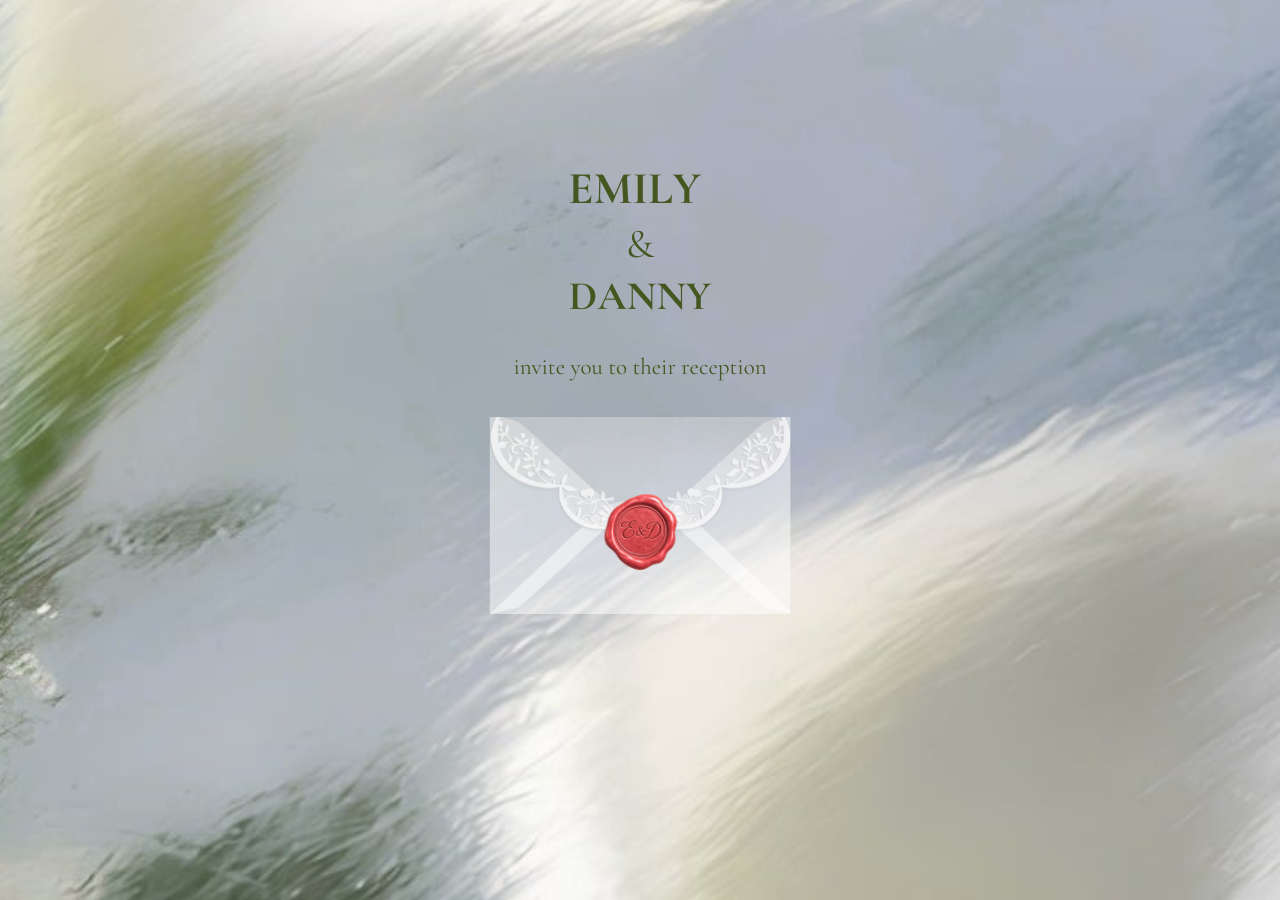
==== c69befc4-8422-41a0-84bf-d0f8e8e46f44.html @ 626b762a "fix" ====
<!DOCTYPE html>
<html dir="ltr" lang="en" class="x-default-marker theme light classic x6brqfx x1yowkxt x19aimcq">
    <head>
        <base href="">
        <meta charset="utf-8">
        <meta name="robots" content="noindex, nofollow">
        <title>Emily & Danny</title>
        <meta name="app-name" content="export_website"/>
        <meta name="build-version" content="7657fd52f870f4276994d79563dfb96246e17f51"/>
        <meta name="build-release-name" content="20261016-02-7657fd5"/>
        <meta name="build-deployment-group" content="STABLE"/>
        <meta name="viewport" content="width=device-width, initial-scale=1">
        <script nonce="dc369a8f-dd8f-4b7e-83f2-523de36e225a">
            (function pushPageBuildIdentityToNativeShell(identity) {
                if (typeof window === 'undefined') {
                    return;
                }
                if (Object.values(identity).every(value => value == null)) {
                    return;
                }
                const json = JSON.stringify(identity);
                if (window.Android?.onPageBuildIdentityReady) {
                    // Android-shaped device
                    window.Android.onPageBuildIdentityReady(json);
                } else if (window.Harmony?.onPageBuildIdentityReady) {
                    // HarmonyOS-shaped device
                    window.Harmony.onPageBuildIdentityReady(json);
                } else if (window.webkit?.messageHandlers?.pageBuildIdentityReady) {
                    // iOS-shaped device
                    window.webkit.messageHandlers.pageBuildIdentityReady.postMessage(json);
                } else if (window.ElectronBridge?.onPageBuildIdentityReady) {
                    // Canva desktop app
                    window.ElectronBridge.onPageBuildIdentityReady(json);
                } else {// No native platform detected. Nothing to notify.
                }
            }
            )({
                stack: 'export_website',
                variant: null,
                version: '7657fd52f870f4276994d79563dfb96246e17f51',
                releaseName: '20261016-02-7657fd5',
                deploymentGroup: 'STABLE'
            });
        </script>
        <link href="assets/abe777862b0e54f9.ltr.css" rel="stylesheet" crossorigin="anonymous">
        <link href="assets/static_font_4.ltr.css" rel="stylesheet">
        <link href="assets/720c300907966f3a.runtime.js" rel="preload" as="script" crossorigin="anonymous" nonce="dc369a8f-dd8f-4b7e-83f2-523de36e225a">
        <link href="assets/891e04acd6d337e2.s4le6a.vendor.js" rel="preload" as="script" crossorigin="anonymous" nonce="dc369a8f-dd8f-4b7e-83f2-523de36e225a">
        <link href="assets/63335c430bb776c5.vendor.js" rel="preload" as="script" crossorigin="anonymous" nonce="dc369a8f-dd8f-4b7e-83f2-523de36e225a">
        <link href="assets/f63ecc5cb7078235.strings.js" rel="preload" as="script" crossorigin="anonymous" nonce="dc369a8f-dd8f-4b7e-83f2-523de36e225a">
        <link href="assets/1470243cf7ba9e41.en.js" rel="preload" as="script" crossorigin="anonymous" nonce="dc369a8f-dd8f-4b7e-83f2-523de36e225a">
        <link href="assets/1b123edba9b2072a.js" rel="preload" as="script" crossorigin="anonymous" nonce="dc369a8f-dd8f-4b7e-83f2-523de36e225a">
        <meta name="referrer" content="strict-origin-when-cross-origin">
        <meta property="og:title" content="">
        <meta property="og:image" content="assets/images/d5b7774bf47c335dd8fd486892e2036b.jpg"/>
        <meta property="og:type" content="website">
        <link rel="shortcut icon" href="assets/images/2d0b56e7e51cf11036ad8734bdb67e2d.png">
        <link rel="apple-touch-icon" href="assets/images/725b756a69a7d4c235070e51acd85560.png" sizes="180x180">
        <script nonce="dc369a8f-dd8f-4b7e-83f2-523de36e225a">
            window['__canva_website_bootstrap__'] = JSON.parse('{"A":"DAHXi1R3WYs","B":"eyJhbGciOiJkaXIiLCJlbmMiOiJBMjU2R0NNIiwia2lkIjoia2lkLTE3Nzg0NzAzNjEzOTQifQ..IXLhKfqINKBEACnN.XmVes78iUKsEVxP0zYcV7GNr6wvOe2Zgzj-ynlhBgV-73KUkfi2SF5ElqNtnnK6yjBC22aF0Nw.hPIiYZNc8VN9fUNanQ0keg"}');
        </script>
        <script nonce="dc369a8f-dd8f-4b7e-83f2-523de36e225a">
            document.addEventListener('contextmenu', (e) => {
                const isMedia = ['img', 'image', 'video', 'svg', 'picture'].some(tagName => tagName.localeCompare(e.target.tagName, undefined, {
                    sensitivity: 'base'
                }) === 0, );
                isMedia && e.preventDefault();
            }
            );
        </script>
        <script nonce="dc369a8f-dd8f-4b7e-83f2-523de36e225a">
            window.C_CAPTCHA_IMPLEMENTATION = 'RECAPTCHA';
        </script>
        <script nonce="dc369a8f-dd8f-4b7e-83f2-523de36e225a">
            window.C_CAPTCHA_KEY = '6LdpNmIrAAAAAHQVezN3pBAfDjQQ2qUpo881f24o';
        </script>
    </head>
    <body>
        <script nonce="dc369a8f-dd8f-4b7e-83f2-523de36e225a">
            (function() {
                var classList = document.documentElement.classList;
                if (classList.contains('adaptive') && window.matchMedia('(prefers-color-scheme: dark)').matches) {
                    classList.remove.apply(classList, ["x6brqfx", "x1yowkxt", "x19aimcq"]);
                    classList.add.apply(classList, ["xo86nag", "x1yowkxt", "xntwwlm"]);
                }
                document.documentElement.classList.replace('adaptive', window.matchMedia('(prefers-color-scheme: dark)').matches ? 'dark' : 'light');
            }
            )();
        </script>
        <div id="root"></div>
        <script nonce="dc369a8f-dd8f-4b7e-83f2-523de36e225a">
            (function() {
                window['__canva_public_path__'] = 'assets\/';
                window['bootstrap'] = JSON.parse('{"base":{"A?":"B","L":false,"N":false,"E":"7657fd52f870f4276994d79563dfb96246e17f51","j":"2006583","K":1792330996,"F":{"A?":"B"},"G":"CLIENT_FULL","I":"A","O":{"A?":"B"},"M":"/_online","U":[],"V":[],"a":{"K":"export_website","H":{}},"d":{"A":"wss://www.canva.com/_stream","B":{"F":"export_website"},"C":8388608},"b":{"A?":"H","C":{"a":"IPHONE"},"D":{"a":"IPHONE","c":"en"},"E":{},"P":[],"Q":[],"R":false,"S":false}},"page":{"A":{"B":{"A?":"A","A":"TAGcbLa0hys","B":1},"C":{"A":1366,"B":768,"C":"D"},"Q":[],"R":[],"P":"en","D":"Emily & Danny","E":"","F":[],"d":{},"G":{},"Y":{},"a":[],"b":[],"V":[],"W":[],"A":[{"A?":"j","Z":{"A?":"A","A":"TAGcbLa0hys","B":1},"a":"PBC276bNlj5FKmMM","R":false,"S":false,"U":false,"P":"5","Q":{},"v":"B","t":[{"A?":"i","a":"PBLwdQkt9CRMRDxl","R":false,"S":false,"U":false,"P":"1","Q":{},"W":[],"X":[],"H":[],"L":{},"C":{"A":1366,"B":768,"C":"D"},"w":{"A":[{"D":0,"F":false,"J":false,"G":false,"H":false}],"B":[]},"r":[],"E":[{"5":{},"A?":"I","A":1.7053025658242404e-13,"B":-542.3067721434728,"D":1992.5503646956881,"C":961.3282549613114,"E":0,"F":0,"BD":[],"BE":[],"BA":[],"BB":[],"X":{"A?":"B","A":12,"B":{"A":0.93}},"Q":false,"S":false,"P":[],"T":{},"W":{},"_":"LBg89BV2WnjrG18B","a":{"B":{"A":{"A?":"d","A":"MAHW5k_D7fY","B":1},"B":{"A":-1333.7113799652252,"B":0,"D":1992.550364695688,"C":3542.311759459,"E":0},"E":0,"C":{}},"D":0,"F":false,"J":false,"G":false,"H":false},"e":[]},{"5":{},"A?":"K","A":397.47368421052636,"B":492.11734740497093,"D":429.6717379385963,"C":36.74782,"E":0,"F":0,"BD":[],"BE":[],"BA":[],"BB":[],"X":{"A?":"B","A":24,"B":{"D":"A","G":{"A":4050632.9113924047},"H":{"A":253164.5569620253}}},"Q":false,"S":false,"P":[],"T":{},"W":{},"_":"LB7nJmFHWDlQdcTm","a":{"A":[],"B":[],"C":{"A":["October 22, 2027\\n"],"B":[17],"C":[{"1":false,"3":false,"5":false,"7":false,"9":false,"B":false,"C":"YAFdJtfMD6Y,0","D":false,"F":false,"G":"31.2609px","H":false,"I":"semibold","J":false,"K":"italic","L":false,"M":"#644f44","N":false,"P":false,"R":false,"T":false,"V":false,"X":false,"BN":false,"Z":false,"b":false,"c":"center","d":false,"f":false,"h":false,"j":false,"BL":false,"l":false,"n":false,"p":false,"q":"normal","r":false,"t":false,"v":false,"x":false,"z":false,"_":false,"BB":false,"BD":false,"BF":false,"BG":"none","BH":false,"BJ":false,"BP":false,"BR":false,"BT":false,"B-":[],"B_":[],"CA":{}},{"1":false,"3":false,"5":false,"7":false,"9":false,"B":false,"D":false,"F":false,"H":false,"J":false,"L":false,"N":false,"P":false,"R":false,"T":false,"V":false,"W":"0em","X":false,"BN":false,"Y":"1.4em","Z":false,"b":false,"d":false,"f":false,"h":false,"j":false,"BL":false,"l":false,"n":false,"p":false,"r":false,"t":false,"v":false,"x":false,"z":false,"_":false,"BB":false,"BC":"0em","BD":false,"BF":false,"BH":false,"BJ":false,"BP":false,"BR":false,"BT":false,"B-":[],"B_":[],"CA":{}},{"1":false,"3":false,"5":false,"7":false,"9":false,"B":false,"D":true,"F":false,"H":true,"J":true,"L":true,"N":true,"P":false,"R":false,"T":false,"V":false,"X":true,"BN":false,"Z":true,"b":false,"d":true,"f":false,"h":false,"j":false,"BL":false,"l":false,"n":false,"p":false,"r":true,"t":false,"v":false,"x":false,"z":false,"_":false,"BB":false,"BD":true,"BF":false,"BH":true,"BJ":false,"BP":false,"BR":false,"BT":false,"B-":[],"B_":[],"CA":{}}],"D":[0,16,1],"E":{}},"E":{},"G":{}},"b":{"A":[17]},"d":"A","l":false,"g":false,"h":"A"},{"5":{},"A?":"K","A":329.63742690058484,"B":492.11734740497093,"D":429.6717379385963,"C":23.8811,"E":0,"F":0,"BD":[],"BE":[],"BA":[],"BB":[],"X":{"A?":"B","A":1},"Q":false,"S":false,"P":[],"T":{},"W":{},"_":"LBxPzGHNkz8NZGVb","a":{"A":[],"B":[],"C":{"A":["we invite you\\n"],"B":[14],"C":[{"0":"uppercase","1":false,"3":false,"5":false,"7":false,"9":false,"B":false,"C":"YAFdJtfMD6Y,0","D":false,"F":false,"G":"20.5945px","H":false,"I":"semibold","J":false,"L":false,"M":"#f6eee2","N":false,"P":false,"R":false,"T":false,"V":false,"X":false,"BN":false,"Z":false,"b":false,"c":"center","d":false,"f":false,"h":false,"j":false,"BL":false,"l":false,"n":false,"p":false,"q":"normal","r":false,"t":false,"v":false,"x":false,"z":false,"_":false,"BB":false,"BD":false,"BF":false,"BH":false,"BJ":false,"BP":false,"BR":false,"BT":false,"B-":[],"B_":[],"CA":{}},{"1":false,"3":false,"5":false,"7":false,"9":false,"B":false,"D":false,"F":false,"H":false,"J":false,"L":false,"N":false,"P":false,"R":false,"T":false,"V":false,"W":"0em","X":false,"BN":false,"Y":"1.4em","Z":false,"b":false,"d":false,"f":false,"h":false,"j":false,"BL":false,"l":false,"n":false,"p":false,"r":false,"t":false,"v":false,"x":false,"z":false,"_":false,"BB":false,"BC":"0em","BD":false,"BF":false,"BG":"none","BH":false,"BJ":false,"BP":false,"BR":false,"BT":false,"B-":[],"B_":[],"CA":{}},{"1":true,"3":false,"5":false,"7":false,"9":false,"B":false,"D":true,"F":false,"H":true,"J":true,"L":false,"N":true,"P":false,"R":false,"T":false,"V":false,"X":true,"BN":false,"Z":true,"b":false,"d":true,"f":false,"h":false,"j":false,"BL":false,"l":false,"n":false,"p":false,"r":true,"t":false,"v":false,"x":false,"z":false,"_":false,"BB":false,"BD":true,"BF":false,"BH":true,"BJ":false,"BP":false,"BR":false,"BT":false,"B-":[],"B_":[],"CA":{}}],"D":[0,13,1],"E":{}},"E":{},"G":{}},"b":{"A":[14]},"d":"A","l":false,"g":false,"h":"A"}],"I":[]},{"A?":"i","a":"PBLPKyy38nsK5M6t","R":false,"S":false,"U":false,"Q":{},"W":[],"X":[],"H":[],"L":{},"C":{"A":1366,"B":607,"C":"D"},"G":{"A":"EAE6W1D603A","B":1,"C":2},"w":{"A":[{"D":0,"F":false,"J":false,"G":false,"H":false}],"B":[]},"r":[],"E":[{"5":{},"A?":"I","A":14.268297130131373,"B":646.1699701015923,"D":623.4125780246143,"C":548.1748666045253,"E":0,"F":0,"BD":[],"BE":[],"BA":[],"BB":[],"Q":false,"S":false,"P":[],"T":{},"W":{},"_":"LB9cFmdRD5ny3gPf","a":{"B":{"A":{"A?":"d","A":"MAHYVHXrMAE","B":1},"B":{"A":-71.52909860558151,"B":0,"D":623.4125780246145,"C":856.9245058757587,"E":0},"E":0,"C":{}},"D":0,"F":false,"J":false,"G":false,"H":false},"e":[]},{"5":{},"A?":"H","A":14.268297130131373,"B":68.69999999999996,"D":505.70183214667526,"C":715.8365772602441,"E":0,"F":0,"BD":[],"BE":[],"BA":[],"BB":[],"X":{"A?":"B","A":1,"B":{"C":"B","G":{"A":1000000},"H":{"A":400000}}},"Q":false,"S":false,"P":[],"T":{},"W":{},"_":"LB1bsk9qt3RGvYcD","b":528.8361838456196,"a":748.5839672924476,"y":{},"e":{},"c":[{"5":{},"A?":"K","A":1.5276668818842154e-13,"B":75.69185439139264,"D":370.03170502446267,"C":41.06668,"E":0,"F":0,"BD":[],"BE":[],"BA":[],"BB":[],"Q":false,"S":false,"N":"heading2","P":[],"T":{},"W":{},"_":"LBvFMY99szmxGR7H","a":{"A":[],"B":[],"C":{"A":["\\n"],"B":[1],"C":[{"0":"none","1":false,"3":false,"5":false,"7":false,"9":false,"B":false,"C":"YAFdJtfMD6Y,0","D":false,"F":false,"G":"34.6666px","H":false,"I":"semibold","J":false,"K":"italic","L":false,"M":"#644f44","N":false,"P":false,"R":false,"T":false,"V":false,"W":"0em","X":false,"BN":false,"Y":"1.4em","Z":false,"b":false,"c":"center","d":false,"f":false,"h":false,"j":false,"BL":false,"l":false,"n":false,"p":false,"r":false,"t":false,"v":false,"x":false,"z":false,"_":false,"BB":false,"BD":false,"BF":false,"BH":false,"BJ":false,"BP":false,"BR":false,"BT":false,"B-":[],"B_":[],"CA":{}},{"1":true,"3":false,"5":false,"7":false,"9":false,"B":false,"D":true,"F":false,"H":true,"J":true,"L":true,"N":true,"P":false,"R":false,"T":false,"V":false,"X":true,"BN":false,"Z":true,"b":false,"d":true,"f":false,"h":false,"j":false,"BL":false,"l":false,"n":false,"p":false,"r":false,"t":false,"v":false,"x":false,"z":false,"_":false,"BB":false,"BD":false,"BF":false,"BH":false,"BJ":false,"BP":false,"BR":false,"BT":false,"B-":[],"B_":[],"CA":{}}],"D":[0,1],"E":{}},"E":{},"G":{}},"b":{"A":[1]},"d":"A","l":false,"h":"A"},{"5":{},"A?":"K","A":83.17116479173032,"B":1.1368683772161603e-13,"D":528.8361838456196,"C":665.4128025007169,"E":0,"F":0,"BD":[],"BE":[],"BA":[],"BB":[],"X":{"A?":"B","A":1},"Q":false,"S":false,"N":"paragraph1","P":[],"T":{},"W":{},"_":"LB78Ct82rY9WF4xD","a":{"A":[],"B":[],"C":{"A":["\\n","Our story started with a first date at Barcade, where a little arcade competition was followed by hot pot and lots of conversation. One date turned into many, and the rest is history. \\n","\\n","We’re pretty different in a lot of ways. One of us is always hot, and the other is always cold, so you can imagine how fun it is trying to agree on the thermostat. \\n","\\n","We like playing games, exploring new places, and going on little adventures together. We’re also pretty good at convincing ourselves that the weather isn’t that bad. Whether it’s our annual walk across the Brooklyn Bridge in temperatures well below freezing or going out in a snowstorm to buy our first rice cooker, we’ve definitely made some questionable plans.\\n","\\n","Looking back, we probably could’ve stayed home a few times, but at least we’ve had fun doing it together. \\n","\\n","\\n","\\n","\\n","\\n","\\n","\\n"],"B":[831],"C":[{"1":false,"3":false,"5":false,"7":false,"9":false,"B":false,"C":"YAFdJtfMD6Y,0","D":false,"F":false,"G":"19.1477px","H":false,"J":false,"L":false,"M":"#644f44","N":false,"P":false,"R":false,"T":false,"V":false,"X":false,"BN":false,"Z":false,"b":false,"c":"center","d":false,"f":false,"h":false,"j":false,"BL":false,"l":false,"n":false,"p":false,"r":false,"t":false,"v":false,"x":false,"z":false,"_":false,"BB":false,"BD":false,"BF":false,"BH":false,"BJ":false,"BP":false,"BR":false,"BT":false,"B-":[],"B_":[],"CA":{}},{"1":false,"3":false,"5":false,"7":false,"9":false,"B":false,"D":false,"F":false,"G":"17.8143px","H":false,"J":false,"L":false,"N":false,"P":false,"R":false,"T":false,"V":false,"X":false,"BN":false,"Z":false,"b":false,"d":false,"f":false,"h":false,"j":false,"BL":false,"l":false,"n":false,"p":false,"r":false,"t":false,"v":false,"x":false,"z":false,"_":false,"BB":false,"BD":false,"BF":false,"BH":false,"BJ":false,"BP":false,"BR":false,"BT":false,"B-":[],"B_":[],"CA":{}},{"0":"none","1":false,"3":false,"5":false,"7":false,"9":false,"B":false,"D":false,"F":false,"H":false,"J":false,"L":false,"N":false,"P":false,"R":false,"T":false,"V":false,"W":"0em","X":false,"BN":false,"Y":"1.4em","Z":false,"b":false,"d":false,"f":false,"h":false,"j":false,"BL":false,"l":false,"n":false,"p":false,"r":false,"t":false,"v":false,"x":false,"z":false,"_":false,"BB":false,"BD":false,"BF":false,"BH":false,"BJ":false,"BP":false,"BR":false,"BT":false,"B-":[],"B_":[],"CA":{}},{"1":true,"3":false,"5":false,"7":false,"9":false,"B":false,"D":true,"F":false,"H":true,"J":false,"L":false,"N":true,"P":false,"R":false,"T":false,"V":false,"X":true,"BN":false,"Z":true,"b":false,"d":true,"f":false,"h":false,"j":false,"BL":false,"l":false,"n":false,"p":false,"r":false,"t":false,"v":false,"x":false,"z":false,"_":false,"BB":false,"BD":false,"BF":false,"BH":false,"BJ":false,"BP":false,"BR":false,"BT":false,"B-":[],"B_":[],"CA":{}}],"D":[0,826,4,1],"E":{}},"E":{},"G":{}},"b":{"A":[1,70,66,49,1,70,69,26,1,65,68,69,69,67,25,1,67,40,1,1,1,1,1,1,1]},"d":"A","e":505.7018321466754,"f":636.3038,"l":false,"h":"A"}],"d":[]},{"5":{},"A?":"K","A":57.26993817885878,"B":149.41904544099586,"D":344.26374126468346,"C":38.20691228927237,"E":0,"F":0,"BD":[],"BE":[],"BA":[],"BB":[],"Q":false,"S":false,"N":"heading2","P":[],"T":{},"W":{},"_":"LBs1QjSwkfsq38l6","a":{"A":[],"B":[],"C":{"A":["Our Love Story\\n"],"B":[15],"C":[{"1":false,"3":false,"5":false,"7":false,"9":false,"B":false,"C":"YAFdJtfMD6Y,0","D":false,"F":false,"G":"34.6666px","H":false,"I":"semibold","J":false,"K":"italic","L":false,"M":"#644f44","N":false,"P":false,"R":false,"T":false,"V":false,"X":false,"BN":false,"Z":false,"b":false,"c":"center","d":false,"f":false,"h":false,"j":false,"BL":false,"l":false,"n":false,"p":false,"r":false,"t":false,"v":false,"x":false,"z":false,"_":false,"BB":false,"BD":false,"BF":false,"BH":false,"BJ":false,"BP":false,"BR":false,"BT":false,"B-":[],"B_":[],"CA":{}},{"0":"none","1":false,"3":false,"5":false,"7":false,"9":false,"B":false,"D":false,"F":false,"H":false,"J":false,"L":false,"N":false,"P":false,"R":false,"T":false,"V":false,"W":"0em","X":false,"BN":false,"Y":"1.4em","Z":false,"b":false,"d":false,"f":false,"h":false,"j":false,"BL":false,"l":false,"n":false,"p":false,"r":false,"t":false,"v":false,"x":false,"z":false,"_":false,"BB":false,"BD":false,"BF":false,"BH":false,"BJ":false,"BP":false,"BR":false,"BT":false,"B-":[],"B_":[],"CA":{}},{"1":true,"3":false,"5":false,"7":false,"9":false,"B":false,"D":true,"F":false,"H":true,"J":true,"L":true,"N":true,"P":false,"R":false,"T":false,"V":false,"X":true,"BN":false,"Z":true,"b":false,"d":true,"f":false,"h":false,"j":false,"BL":false,"l":false,"n":false,"p":false,"r":false,"t":false,"v":false,"x":false,"z":false,"_":false,"BB":false,"BD":false,"BF":false,"BH":false,"BJ":false,"BP":false,"BR":false,"BT":false,"B-":[],"B_":[],"CA":{}}],"D":[0,14,1],"E":{}},"E":{},"G":{}},"b":{"A":[15]},"d":"A","e":370.03170502446267,"f":41.06668,"l":false,"h":"A"},{"5":{},"A?":"I","A":252.06967953850136,"B":806.6550894730901,"D":334.4417641433145,"C":228.00318084849008,"E":0,"F":0,"BD":[],"BE":[],"BA":[],"BB":[],"X":{"A?":"B","A":2,"B":{"B":0.42}},"Q":false,"S":false,"P":[],"T":{},"W":{},"_":"LB5F1RNz16zZH7R9","a":{"B":{"A":{"A?":"d","A":"MAHW7LRldZc","B":1},"B":{"A":-21.85336154069256,"B":-29.11906653486352,"D":374.7848135837739,"C":249.85654238918266,"E":0},"E":0,"C":{}},"D":0,"F":false,"J":false,"G":false,"H":false},"e":[]}],"I":[]},{"A?":"i","a":"PBfTkRhKcbW3kgfj","R":false,"S":false,"U":false,"Q":{},"W":[],"X":[],"H":[],"L":{},"C":{"A":1366,"B":221,"C":"D"},"D":{"D":0,"F":false,"J":false,"G":false,"H":false},"r":[],"E":[{"5":{},"A?":"O","A":50.48406432748533,"B":444.77108023391816,"D":526.4777913725488,"C":131.6194478431372,"E":0,"F":0,"BD":[],"BE":[],"BA":[],"BB":[],"X":{"A?":"B","A":6},"Q":false,"S":false,"P":[],"T":{},"W":{},"_":"LBFYkfB30DbnVdQQ","a":"https://www.tickcounter.com/countdown/11891741/reception","b":800,"c":200},{"5":{},"A?":"K","A":6.683904327485337,"B":550.53044375645,"D":314.9590643274853,"C":43.80016,"E":0,"F":0,"BD":[],"BE":[],"BA":[],"BB":[],"X":{"A?":"B","A":1,"B":{"C":"B","G":{"A":1000000},"H":{"A":400000}}},"Q":false,"S":false,"P":[],"T":{},"W":{},"_":"LBt6FNbZvGwz4p6m","a":{"A":[],"B":[],"C":{"A":["See you in\\n"],"B":[11],"C":[{"1":false,"3":false,"5":false,"7":false,"9":false,"B":false,"C":"YADiCfkQMrc,0","D":false,"F":false,"G":"37.3328px","H":false,"J":false,"L":false,"M":"#644f44","N":false,"P":false,"R":false,"T":false,"V":false,"W":"0.015em","X":false,"BN":false,"Y":"1.5em","Z":false,"b":false,"c":"center","d":false,"f":false,"h":false,"j":false,"BL":false,"l":false,"n":false,"p":false,"q":"normal","r":false,"t":false,"v":false,"x":false,"z":false,"_":false,"BB":false,"BD":false,"BF":false,"BH":false,"BJ":false,"BP":false,"BR":false,"BT":false,"B-":[],"B_":[],"CA":{}},{"1":false,"3":false,"5":false,"7":false,"9":false,"B":false,"D":false,"F":false,"H":false,"J":false,"L":false,"N":false,"P":false,"R":false,"T":false,"V":false,"X":false,"BN":false,"Z":false,"b":false,"d":false,"f":false,"h":false,"j":false,"BL":false,"l":false,"n":false,"p":false,"r":false,"t":false,"v":false,"x":false,"z":false,"_":false,"BB":false,"BC":"0em","BD":false,"BF":false,"BH":false,"BJ":false,"BP":false,"BR":false,"BT":false,"B-":[],"B_":[],"CA":{}},{"1":false,"3":false,"5":false,"7":false,"9":false,"B":false,"D":true,"F":false,"H":true,"J":false,"L":false,"N":true,"P":false,"R":false,"T":false,"V":false,"X":true,"BN":false,"Z":true,"b":false,"d":true,"f":false,"h":false,"j":false,"BL":false,"l":false,"n":false,"p":false,"r":true,"t":false,"v":false,"x":false,"z":false,"_":false,"BB":false,"BD":true,"BF":false,"BH":false,"BJ":false,"BP":false,"BR":false,"BT":false,"B-":[],"B_":[],"CA":{}}],"D":[0,10,1],"E":{}},"E":{},"G":{}},"b":{"A":[11]},"d":"A","l":false,"h":"A"},{"5":{},"A?":"J","A":17.933984327485355,"B":905.7309941520467,"D":89.01102716740584,"C":65.10015999999995,"E":0,"F":0,"BD":[],"BE":[],"BA":[],"BB":[],"Q":false,"S":false,"P":[],"T":{},"W":{},"_":"LBJlQv5pzkyl4gZ8","a":{"A":0,"B":0,"D":64,"C":64},"b":[{"A":"M32 0A32 32 0 1 0 32 64A32 32 0 1 0 32 0Z","B":{"C":"#ffffff","D":0,"F":false,"J":false,"G":false,"H":false},"D":0}],"d":[],"c":{"A":{"A":0,"B":0,"D":64,"C":64},"B":318.2532097244469,"C":232.76144015964906,"D":"A","E":"A"},"e":{"A":false,"B":false},"f":[{"A":{"A":[],"B":[],"C":{"A":["\\n"],"B":[1],"C":[{"0":"uppercase","1":false,"3":false,"5":false,"7":false,"9":false,"B":false,"C":"YAFdJtfMD6Y,0","D":false,"F":false,"G":"13.3334px","H":false,"I":"normal","J":false,"K":"normal","L":false,"M":"#ffffff","N":false,"P":false,"R":false,"T":false,"V":false,"W":"0.015em","X":false,"BN":false,"Y":"1.5em","Z":false,"b":false,"c":"center","d":false,"f":false,"h":false,"j":false,"BL":false,"l":false,"n":false,"p":false,"q":"normal","r":false,"t":false,"v":false,"x":false,"z":false,"_":false,"BB":false,"BD":false,"BF":false,"BH":false,"BJ":false,"BP":false,"BR":false,"BT":false,"B-":[],"B_":[],"CA":{}},{"1":true,"3":false,"5":false,"7":false,"9":false,"B":false,"D":true,"F":false,"H":true,"J":true,"L":true,"N":true,"P":false,"R":false,"T":false,"V":false,"X":true,"BN":false,"Z":true,"b":false,"d":true,"f":false,"h":false,"j":false,"BL":false,"l":false,"n":false,"p":false,"r":true,"t":false,"v":false,"x":false,"z":false,"_":false,"BB":false,"BD":false,"BF":false,"BH":false,"BJ":false,"BP":false,"BR":false,"BT":false,"B-":[],"B_":[],"CA":{}}],"D":[0,1],"E":{}},"E":{},"G":{}},"B":{"A":[]},"D":{"A":6,"B":6,"D":52,"C":52},"E":[4],"F":"B"}],"g":[],"h":{"A?":"H","A":65.10015999999995}}],"I":[]},{"A?":"i","a":"PBgd654BxjFn7WtM","R":false,"S":false,"U":false,"P":"2","Q":{},"K":7,"W":[],"X":[],"H":[],"L":{},"C":{"A":1366,"B":406,"C":"D"},"G":{"A":"EAGpX9g3Lrs","B":1,"C":6},"w":{"A":[{"C":"#f8f4ee","D":0,"F":false,"J":false,"G":false,"H":false}],"B":[]},"r":[],"E":[{"5":{},"A?":"H","A":81.01825881274424,"B":720.4072348187159,"D":534.0295377768277,"C":94.3627754599029,"E":0,"F":0,"BD":[],"BE":[],"BA":[],"BB":[],"Q":false,"S":false,"P":[],"T":{},"W":{},"_":"LBr6zVfS1pM2NBMj","b":534.0295377768277,"a":94.3627754599029,"y":{},"e":{},"c":[{"5":{},"A?":"K","A":-7.105427357601002e-15,"B":5.684341886080802e-14,"D":534.0295377768279,"C":35.99998,"E":0,"F":0,"BD":[],"BE":[],"BA":[],"BB":[],"Q":false,"S":false,"N":"pretitle","P":[],"T":{},"W":{},"_":"LB8jBtpbcBJbD1cN","a":{"A":[],"B":[],"C":{"A":["Day 1 \\n","WElcome Event\\n"],"B":[21],"C":[{"0":"uppercase","1":false,"3":false,"5":false,"7":false,"9":false,"B":false,"C":"YAFdJtfMD6Y,0","D":false,"F":false,"G":"13.3334px","H":false,"J":false,"L":false,"M":"#222222","N":false,"P":false,"R":false,"T":false,"V":false,"W":"0.015em","X":false,"BN":false,"Y":"1.5em","Z":false,"b":false,"d":false,"f":false,"h":false,"j":false,"BL":false,"l":false,"n":false,"p":false,"r":false,"t":false,"v":false,"x":false,"z":false,"_":false,"BB":false,"BD":false,"BF":false,"BH":false,"BJ":false,"BP":false,"BR":false,"BT":false,"B-":[],"B_":[],"CA":{}},{"1":false,"3":false,"5":false,"7":false,"9":false,"B":false,"D":false,"F":false,"H":false,"J":false,"L":false,"N":false,"O":"none","P":false,"Q":"","R":false,"T":false,"V":false,"X":false,"BN":false,"Z":false,"a":"ltr","b":false,"c":"start","d":false,"e":"none","f":false,"g":"0","h":false,"j":false,"BL":false,"k":"0em","l":false,"n":false,"p":false,"r":false,"t":false,"v":false,"x":false,"z":false,"_":false,"BB":false,"BC":"0em","BD":false,"BE":"body","BF":false,"BH":false,"BI":"0em","BJ":false,"BP":false,"BR":false,"BT":false,"B-":[],"B_":[],"CA":{}},{"1":true,"3":false,"5":false,"7":false,"9":false,"B":false,"D":true,"F":false,"H":true,"J":false,"L":false,"N":true,"P":true,"R":true,"T":false,"V":false,"X":true,"BN":false,"Z":true,"b":true,"d":true,"f":true,"h":true,"j":false,"BL":false,"l":true,"n":false,"p":false,"r":false,"t":false,"v":false,"x":false,"z":false,"_":false,"BB":false,"BD":true,"BF":true,"BH":false,"BJ":true,"BP":false,"BR":false,"BT":false,"B-":[],"B_":[],"CA":{}}],"D":[0,20,1],"E":{}},"E":{},"G":{}},"b":{"A":[7,14]},"d":"B","l":false,"h":"A"},{"5":{},"A?":"K","A":42.90802972995145,"B":5.684341886080802e-14,"D":534.0295377768279,"C":25.346696,"E":0,"F":0,"BD":[],"BE":[],"BA":[],"BB":[],"Q":false,"S":false,"N":"heading","P":[],"T":{},"W":{},"_":"LBsqXQc775S8PJz3","a":{"A":[],"B":[],"C":{"A":["Thurs, October 21, 2027\\n"],"B":[24],"C":[{"1":false,"3":false,"5":false,"7":false,"9":false,"B":false,"C":"YAFdJtfMD6Y,0","D":false,"F":false,"G":"21.3336px","H":false,"I":"semibold","J":false,"L":false,"M":"#222222","N":false,"P":false,"R":false,"T":false,"V":false,"X":false,"BN":false,"Y":"1.09em","Z":false,"b":false,"d":false,"f":false,"h":false,"j":false,"BL":false,"l":false,"n":false,"p":false,"r":false,"t":false,"v":false,"x":false,"z":false,"_":false,"BB":false,"BD":false,"BF":false,"BH":false,"BJ":false,"BP":false,"BR":false,"BT":false,"B-":[],"B_":[],"CA":{}},{"1":false,"3":false,"5":false,"7":false,"9":false,"B":false,"D":false,"F":false,"H":false,"J":false,"L":false,"N":false,"O":"none","P":false,"Q":"","R":false,"T":false,"V":false,"W":"0em","X":false,"BN":false,"Z":false,"a":"ltr","b":false,"c":"start","d":false,"e":"none","f":false,"g":"0","h":false,"j":false,"BL":false,"k":"0em","l":false,"n":false,"p":false,"r":false,"t":false,"v":false,"x":false,"z":false,"_":false,"BB":false,"BC":"0em","BD":false,"BE":"body","BF":false,"BH":false,"BI":"0em","BJ":false,"BP":false,"BR":false,"BT":false,"B-":[],"B_":[],"CA":{}},{"1":false,"3":false,"5":false,"7":false,"9":false,"B":false,"D":true,"F":false,"H":true,"J":true,"L":false,"N":true,"P":true,"R":true,"T":false,"V":false,"X":true,"BN":false,"Z":true,"b":true,"d":true,"f":true,"h":true,"j":false,"BL":false,"l":true,"n":false,"p":false,"r":false,"t":false,"v":false,"x":false,"z":false,"_":false,"BB":false,"BD":true,"BF":true,"BH":false,"BJ":true,"BP":false,"BR":false,"BT":false,"B-":[],"B_":[],"CA":{}}],"D":[0,23,1],"E":{}},"E":{},"G":{}},"b":{"A":[24]},"d":"B","l":false,"h":"A"},{"5":{},"A?":"K","A":75.16277545990286,"B":5.684341886080802e-14,"D":534.0295377768279,"C":19.2,"E":0,"F":0,"BD":[],"BE":[],"BA":[],"BB":[],"Q":false,"S":false,"N":"paragraph","P":[],"T":{},"W":{},"_":"LBLg4yHx2yYyzKwC","a":{"A":[],"B":[],"C":{"A":["8:00 - 10:00 PM\\n"],"B":[16],"C":[{"1":false,"3":false,"5":false,"7":false,"9":false,"B":false,"C":"YAFdJtfMD6Y,0","D":false,"F":false,"H":false,"J":false,"L":false,"M":"#222222","N":false,"P":false,"R":false,"T":false,"V":false,"W":"0.015em","X":false,"BN":false,"Y":"1.5em","Z":false,"b":false,"d":false,"f":false,"h":false,"j":false,"BL":false,"l":false,"n":false,"p":false,"r":false,"t":false,"v":false,"x":false,"z":false,"_":false,"BB":false,"BD":false,"BF":false,"BH":false,"BJ":false,"BP":false,"BR":false,"BT":false,"B-":[],"B_":[],"CA":{}},{"0":"none","1":false,"3":false,"5":false,"7":false,"9":false,"B":false,"D":false,"F":false,"G":"16px","H":false,"J":false,"L":false,"N":false,"O":"none","P":false,"Q":"","R":false,"T":false,"V":false,"X":false,"BN":false,"Z":false,"a":"ltr","b":false,"c":"start","d":false,"e":"none","f":false,"g":"0","h":false,"j":false,"BL":false,"k":"0em","l":false,"n":false,"p":false,"r":false,"t":false,"v":false,"x":false,"z":false,"_":false,"BB":false,"BC":"0em","BD":false,"BE":"body","BF":false,"BH":false,"BI":"0em","BJ":false,"BP":false,"BR":false,"BT":false,"B-":[],"B_":[],"CA":{}},{"1":true,"3":false,"5":false,"7":false,"9":false,"B":false,"D":true,"F":false,"H":true,"J":false,"L":false,"N":true,"P":true,"R":true,"T":false,"V":false,"X":true,"BN":false,"Z":true,"b":true,"d":true,"f":true,"h":true,"j":false,"BL":false,"l":true,"n":false,"p":false,"r":false,"t":false,"v":false,"x":false,"z":false,"_":false,"BB":false,"BD":true,"BF":true,"BH":false,"BJ":true,"BP":false,"BR":false,"BT":false,"B-":[],"B_":[],"CA":{}}],"D":[0,15,1],"E":{}},"E":{},"G":{}},"b":{"A":[16]},"d":"B","l":false,"h":"A"}],"d":[]},{"5":{},"A?":"H","A":190.59999750000003,"B":720.4072348187159,"D":534.0299801826075,"C":177.97912230965298,"E":0,"F":0,"BD":[],"BE":[],"BA":[],"BB":[],"Q":false,"S":false,"P":[],"T":{},"W":{},"_":"LBqstRpMcd7r4lMq","b":534.0299801826075,"a":177.97912230965298,"y":{},"e":{},"c":[{"5":{},"A?":"K","A":37.979117309652906,"B":0,"D":534.0299801826075,"C":140.000005,"E":0,"F":0,"BD":[],"BE":[],"BA":[],"BB":[],"Q":false,"S":false,"N":"paragraph","P":[],"T":{},"W":{},"_":"LBWKzCmRYPZBhkFv","a":{"A":[],"B":[],"C":{"A":["47 3rd Ave, New York\\n","\\n","The evening before, join us for cocktails, light bites, and a little friendly competition with billiards and ping pong as we kick off the celebrations! Choose your team: Team Emily or Team Danny, and let the games begin 🥂\\n","\\n"],"B":[246],"C":[{"1":false,"3":false,"5":false,"7":false,"9":false,"B":false,"C":"YAFdJtfMD6Y,0","D":false,"F":false,"H":false,"J":false,"K":"italic","L":false,"M":"#222222","N":false,"P":false,"Q":"https://www.google.com/maps/place/sugar+mouse/data=!4m2!3m1!1s0x89c259d03dae3a81:0x1d4ed43410a9b538?sa=X&ved=1t:242&ictx=111","R":false,"T":false,"V":false,"W":"0.015em","X":false,"BN":false,"Y":"1.5em","Z":false,"b":false,"d":false,"f":false,"h":false,"j":false,"BL":false,"l":false,"n":false,"p":false,"r":false,"t":false,"v":false,"x":false,"z":false,"_":false,"BB":false,"BD":false,"BF":false,"BH":false,"BJ":false,"BP":false,"BR":false,"BT":false,"B-":[],"B_":[],"CA":{}},{"1":false,"3":false,"5":false,"7":false,"9":false,"B":false,"D":false,"F":false,"H":false,"J":false,"L":false,"N":false,"P":false,"R":true,"T":false,"V":false,"X":false,"BN":false,"Z":false,"b":false,"d":false,"f":false,"h":false,"j":false,"BL":false,"l":false,"n":false,"p":false,"r":false,"t":false,"v":false,"x":false,"z":false,"_":false,"BB":false,"BD":false,"BF":false,"BH":false,"BJ":false,"BP":false,"BR":false,"BT":false,"B-":[],"B_":[],"CA":{}},{"1":false,"3":false,"5":false,"7":false,"9":false,"B":false,"D":false,"F":false,"H":false,"J":false,"L":true,"N":false,"P":false,"R":false,"T":false,"V":false,"X":false,"BN":false,"Z":false,"b":false,"d":false,"f":false,"h":false,"j":false,"BL":false,"l":false,"n":false,"p":false,"r":false,"t":false,"v":false,"x":false,"z":false,"_":false,"BB":false,"BD":false,"BF":false,"BH":false,"BJ":false,"BP":false,"BR":false,"BT":false,"B-":[],"B_":[],"CA":{}},{"1":false,"3":false,"5":false,"7":false,"9":false,"B":false,"D":false,"F":false,"G":"17.3333px","H":false,"J":false,"L":false,"N":false,"P":false,"R":false,"T":false,"V":false,"X":false,"BN":false,"Z":false,"b":false,"d":false,"f":false,"h":false,"j":false,"BL":false,"l":false,"n":false,"p":false,"r":false,"t":false,"v":false,"x":false,"z":false,"_":false,"BB":false,"BD":false,"BF":false,"BH":false,"BJ":false,"BP":false,"BR":false,"BT":false,"B-":[],"B_":[],"CA":{}},{"0":"none","1":false,"3":false,"5":false,"7":false,"9":false,"B":false,"D":false,"F":false,"G":"16px","H":false,"J":false,"L":false,"N":false,"O":"none","P":false,"Q":"","R":false,"T":false,"V":false,"X":false,"BN":false,"Z":false,"a":"ltr","b":false,"c":"start","d":false,"e":"none","f":false,"g":"0","h":false,"j":false,"BL":false,"k":"0em","l":false,"n":false,"p":false,"r":false,"t":false,"v":false,"x":false,"z":false,"_":false,"BB":false,"BC":"0em","BD":false,"BE":"body","BF":false,"BH":false,"BI":"0em","BJ":false,"BP":false,"BR":false,"BT":false,"B-":[],"B_":[],"CA":{}},{"1":false,"3":false,"5":false,"7":false,"9":false,"B":false,"D":false,"F":false,"G":"17.3333px","H":false,"J":false,"L":false,"N":false,"P":false,"R":false,"T":false,"V":false,"X":false,"BN":false,"Z":false,"b":false,"d":false,"f":false,"h":false,"j":false,"BL":false,"l":false,"n":false,"p":false,"r":false,"t":false,"v":false,"x":false,"z":false,"_":false,"BB":false,"BD":false,"BF":false,"BH":false,"BJ":false,"BP":false,"BR":false,"BT":false,"B-":[],"B_":[],"CA":{}},{"1":true,"3":false,"5":false,"7":false,"9":false,"B":false,"D":true,"F":false,"H":true,"J":false,"L":false,"N":true,"P":true,"R":true,"T":false,"V":false,"X":true,"BN":false,"Z":true,"b":true,"d":true,"f":true,"h":true,"j":false,"BL":false,"l":true,"n":false,"p":false,"r":false,"t":false,"v":false,"x":false,"z":false,"_":false,"BB":false,"BD":true,"BF":true,"BH":false,"BJ":true,"BP":false,"BR":false,"BT":false,"B-":[],"B_":[],"CA":{}}],"D":[0,21,1,1,221,1,1],"E":{}},"E":{},"G":{}},"b":{"A":[21,1,90,80,53,1]},"d":"B","l":false,"g":false,"h":"A"},{"5":{},"A?":"K","A":1.4210854715202004e-14,"B":0,"D":534.0299801826075,"C":29.786685,"E":0,"F":0,"BD":[],"BE":[],"BA":[],"BB":[],"Q":false,"S":false,"N":"heading","P":[],"T":{},"W":{},"_":"LBGRZg3JfNNFFW5p","a":{"A":[],"B":[],"C":{"A":["Sugar Mouse NYC\\n"],"B":[16],"C":[{"1":false,"3":false,"5":false,"7":false,"9":false,"B":false,"C":"YAFdJtfMD6Y,0","D":false,"F":false,"G":"25.3335px","H":false,"I":"semibold","J":false,"L":false,"M":"#222222","N":false,"P":false,"R":false,"T":false,"V":false,"X":false,"BN":false,"Y":"1.09em","Z":false,"b":false,"d":false,"f":false,"h":false,"j":false,"BL":false,"l":false,"n":false,"p":false,"r":false,"t":false,"v":false,"x":false,"z":false,"_":false,"BB":false,"BD":false,"BF":false,"BH":false,"BJ":false,"BP":false,"BR":false,"BT":false,"B-":[],"B_":[],"CA":{}},{"1":false,"3":false,"5":false,"7":false,"9":false,"B":false,"D":false,"F":false,"H":false,"J":false,"L":false,"N":false,"O":"none","P":false,"Q":"","R":false,"T":false,"V":false,"W":"0em","X":false,"BN":false,"Z":false,"a":"ltr","b":false,"c":"start","d":false,"e":"none","f":false,"g":"0","h":false,"j":false,"BL":false,"k":"0em","l":false,"n":false,"p":false,"r":false,"t":false,"v":false,"x":false,"z":false,"_":false,"BB":false,"BC":"0em","BD":false,"BE":"body","BF":false,"BH":false,"BI":"0em","BJ":false,"BP":false,"BR":false,"BT":false,"B-":[],"B_":[],"CA":{}},{"1":false,"3":false,"5":false,"7":false,"9":false,"B":false,"D":true,"F":false,"H":true,"J":true,"L":false,"N":true,"P":true,"R":true,"T":false,"V":false,"X":true,"BN":false,"Z":true,"b":true,"d":true,"f":true,"h":true,"j":false,"BL":false,"l":true,"n":false,"p":false,"r":false,"t":false,"v":false,"x":false,"z":false,"_":false,"BB":false,"BD":true,"BF":true,"BH":false,"BJ":true,"BP":false,"BR":false,"BT":false,"B-":[],"B_":[],"CA":{}}],"D":[0,15,1],"E":{}},"E":{},"G":{}},"b":{"A":[16]},"d":"B","l":false,"g":false,"h":"A"}],"d":[]},{"5":{},"A?":"L","A":22.21023191998941,"B":101.74610387366852,"D":476.26200201605405,"C":336.7795311600211,"E":0,"F":0.12,"BD":[],"BE":[],"BA":[],"BB":[],"X":{"A?":"B","A":1,"B":{"C":"B","G":{"A":5000000},"H":{"A":2000000}}},"Q":false,"S":false,"P":[],"T":{},"W":{},"_":"LBQ69TlQhW0FrrYN","a":{"a":{"A":{"B":{"A":{"A?":"d","A":"MAHYGV-tRRQ","B":1},"B":{"A":0,"B":-66.30247348690733,"D":608.8669489898688,"C":336.7795311600211,"E":0},"E":0,"C":{}},"D":0,"F":false,"J":false,"G":false,"H":false},"B":{"A":0,"B":"#000000","C":[],"f":false},"C":[0]}},"b":{"A":[{"A":["a"]}],"B":["1fr"],"C":["1fr"],"D":10,"E":10}}],"I":[]},{"A?":"i","a":"PBllClP5HNZRVxcW","R":false,"S":false,"U":false,"Q":{},"K":7,"W":[],"X":[],"H":[],"L":{},"C":{"A":1366,"B":433,"C":"D"},"G":{"A":"EAGpX9g3Lrs","B":1,"C":6},"w":{"A":[{"C":"#f8f4ee","D":0,"F":false,"J":false,"G":false,"H":false}],"B":[]},"r":[],"E":[{"5":{},"A?":"L","A":51.502322229387886,"B":81.25487580349329,"D":538.0258044470963,"C":346.1239766081871,"E":0,"F":0,"BD":[],"BE":[],"BA":[],"BB":[],"X":{"A?":"B","A":1,"B":{"C":"B","G":{"A":5000000},"H":{"A":2000000}}},"Q":false,"S":false,"P":[],"T":{},"W":{},"_":"LBKYpGYGKH1GL5xH","a":{"a":{"A":{"B":{"A":{"A?":"d","A":"MAHW6_iqDUU","B":1},"I":{"A?":"d","A":"MAHXYQ6c4UA","B":1},"B":{"A":-6.279946511605232,"B":0,"D":538.0258044470963,"C":358.68386963139756,"E":0},"E":0,"C":{}},"D":0,"F":false,"J":false,"G":false,"H":false},"B":{"A":0,"B":"#000000","C":[],"f":false},"C":[0]}},"b":{"A":[{"A":["a"]}],"B":["1fr"],"C":["1fr"],"D":10,"E":10}},{"5":{},"A?":"H","A":46.2283546387697,"B":723.4018292712793,"D":534.0295377768277,"C":94.36277545990293,"E":0,"F":0,"BD":[],"BE":[],"BA":[],"BB":[],"X":{"A?":"B","A":1},"Q":false,"S":false,"P":[],"T":{},"W":{},"_":"LBZJzmZzYLCHBQTv","b":534.0295377768277,"a":94.36277545990293,"y":{},"e":{},"c":[{"5":{},"A?":"K","A":-3.552713678800501e-15,"B":5.684341886080802e-14,"D":534.0295377768279,"C":35.99998,"E":0,"F":0,"BD":[],"BE":[],"BA":[],"BB":[],"Q":false,"S":false,"N":"pretitle","P":[],"T":{},"W":{},"_":"LBwpnYDRnv4vQCf8","a":{"A":[],"B":[],"C":{"A":["Day 2\\n","Reception\\n"],"B":[16],"C":[{"0":"uppercase","1":false,"3":false,"5":false,"7":false,"9":false,"B":false,"C":"YAFdJtfMD6Y,0","D":false,"F":false,"G":"13.3334px","H":false,"J":false,"L":false,"M":"#222222","N":false,"P":false,"R":false,"T":false,"V":false,"W":"0.015em","X":false,"BN":false,"Y":"1.5em","Z":false,"b":false,"d":false,"f":false,"h":false,"j":false,"BL":false,"l":false,"n":false,"p":false,"r":false,"t":false,"v":false,"x":false,"z":false,"_":false,"BB":false,"BD":false,"BF":false,"BH":false,"BJ":false,"BP":false,"BR":false,"BT":false,"B-":[],"B_":[],"CA":{}},{"1":false,"3":false,"5":false,"7":false,"9":false,"B":false,"D":false,"F":false,"H":false,"J":false,"L":false,"N":false,"O":"none","P":false,"Q":"","R":false,"T":false,"V":false,"X":false,"BN":false,"Z":false,"a":"ltr","b":false,"c":"start","d":false,"e":"none","f":false,"g":"0","h":false,"j":false,"BL":false,"k":"0em","l":false,"n":false,"p":false,"r":false,"t":false,"v":false,"x":false,"z":false,"_":false,"BB":false,"BC":"0em","BD":false,"BE":"body","BF":false,"BH":false,"BI":"0em","BJ":false,"BP":false,"BR":false,"BT":false,"B-":[],"B_":[],"CA":{}},{"1":true,"3":false,"5":false,"7":false,"9":false,"B":false,"D":true,"F":false,"H":true,"J":false,"L":false,"N":true,"P":true,"R":true,"T":false,"V":false,"X":true,"BN":false,"Z":true,"b":true,"d":true,"f":true,"h":true,"j":false,"BL":false,"l":true,"n":false,"p":false,"r":false,"t":false,"v":false,"x":false,"z":false,"_":false,"BB":false,"BD":true,"BF":true,"BH":false,"BJ":true,"BP":false,"BR":false,"BT":false,"B-":[],"B_":[],"CA":{}}],"D":[0,15,1],"E":{}},"E":{},"G":{}},"b":{"A":[6,10]},"d":"B","l":false,"h":"A"},{"5":{},"A?":"K","A":42.90802972995146,"B":5.684341886080802e-14,"D":534.0295377768279,"C":25.346696,"E":0,"F":0,"BD":[],"BE":[],"BA":[],"BB":[],"Q":false,"S":false,"N":"heading","P":[],"T":{},"W":{},"_":"LBgn9gNkyQPQy9Jz","a":{"A":[],"B":[],"C":{"A":["Fri, October 22, 2027\\n"],"B":[22],"C":[{"1":false,"3":false,"5":false,"7":false,"9":false,"B":false,"C":"YAFdJtfMD6Y,0","D":false,"F":false,"G":"21.3336px","H":false,"I":"semibold","J":false,"L":false,"M":"#222222","N":false,"P":false,"R":false,"T":false,"V":false,"X":false,"BN":false,"Y":"1.09em","Z":false,"b":false,"d":false,"f":false,"h":false,"j":false,"BL":false,"l":false,"n":false,"p":false,"r":false,"t":false,"v":false,"x":false,"z":false,"_":false,"BB":false,"BD":false,"BF":false,"BH":false,"BJ":false,"BP":false,"BR":false,"BT":false,"B-":[],"B_":[],"CA":{}},{"1":false,"3":false,"5":false,"7":false,"9":false,"B":false,"D":false,"F":false,"H":false,"J":false,"L":false,"N":false,"O":"none","P":false,"Q":"","R":false,"T":false,"V":false,"W":"0em","X":false,"BN":false,"Z":false,"a":"ltr","b":false,"c":"start","d":false,"e":"none","f":false,"g":"0","h":false,"j":false,"BL":false,"k":"0em","l":false,"n":false,"p":false,"r":false,"t":false,"v":false,"x":false,"z":false,"_":false,"BB":false,"BC":"0em","BD":false,"BE":"body","BF":false,"BH":false,"BI":"0em","BJ":false,"BP":false,"BR":false,"BT":false,"B-":[],"B_":[],"CA":{}},{"1":false,"3":false,"5":false,"7":false,"9":false,"B":false,"D":true,"F":false,"H":true,"J":true,"L":false,"N":true,"P":true,"R":true,"T":false,"V":false,"X":true,"BN":false,"Z":true,"b":true,"d":true,"f":true,"h":true,"j":false,"BL":false,"l":true,"n":false,"p":false,"r":false,"t":false,"v":false,"x":false,"z":false,"_":false,"BB":false,"BD":true,"BF":true,"BH":false,"BJ":true,"BP":false,"BR":false,"BT":false,"B-":[],"B_":[],"CA":{}}],"D":[0,21,1],"E":{}},"E":{},"G":{}},"b":{"A":[22]},"d":"B","l":false,"h":"A"},{"5":{},"A?":"K","A":75.16277545990286,"B":5.684341886080802e-14,"D":534.0295377768279,"C":19.2,"E":0,"F":0,"BD":[],"BE":[],"BA":[],"BB":[],"Q":false,"S":false,"N":"paragraph","P":[],"T":{},"W":{},"_":"LBWPDktVQSrj48Mq","a":{"A":[],"B":[],"C":{"A":["6:00 - 11:00 PM\\n"],"B":[16],"C":[{"1":false,"3":false,"5":false,"7":false,"9":false,"B":false,"C":"YAFdJtfMD6Y,0","D":false,"F":false,"H":false,"J":false,"L":false,"M":"#222222","N":false,"P":false,"R":false,"T":false,"V":false,"W":"0.015em","X":false,"BN":false,"Y":"1.5em","Z":false,"b":false,"d":false,"f":false,"h":false,"j":false,"BL":false,"l":false,"n":false,"p":false,"r":false,"t":false,"v":false,"x":false,"z":false,"_":false,"BB":false,"BD":false,"BF":false,"BH":false,"BJ":false,"BP":false,"BR":false,"BT":false,"B-":[],"B_":[],"CA":{}},{"0":"none","1":false,"3":false,"5":false,"7":false,"9":false,"B":false,"D":false,"F":false,"G":"16px","H":false,"J":false,"L":false,"N":false,"O":"none","P":false,"Q":"","R":false,"T":false,"V":false,"X":false,"BN":false,"Z":false,"a":"ltr","b":false,"c":"start","d":false,"e":"none","f":false,"g":"0","h":false,"j":false,"BL":false,"k":"0em","l":false,"n":false,"p":false,"r":false,"t":false,"v":false,"x":false,"z":false,"_":false,"BB":false,"BC":"0em","BD":false,"BE":"body","BF":false,"BH":false,"BI":"0em","BJ":false,"BP":false,"BR":false,"BT":false,"B-":[],"B_":[],"CA":{}},{"1":true,"3":false,"5":false,"7":false,"9":false,"B":false,"D":true,"F":false,"H":true,"J":false,"L":false,"N":true,"P":true,"R":true,"T":false,"V":false,"X":true,"BN":false,"Z":true,"b":true,"d":true,"f":true,"h":true,"j":false,"BL":false,"l":true,"n":false,"p":false,"r":false,"t":false,"v":false,"x":false,"z":false,"_":false,"BB":false,"BD":true,"BF":true,"BH":false,"BJ":true,"BP":false,"BR":false,"BT":false,"B-":[],"B_":[],"CA":{}}],"D":[0,15,1],"E":{}},"E":{},"G":{}},"b":{"A":[16]},"d":"B","l":false,"g":false,"h":"A"}],"d":[]},{"5":{},"A?":"H","A":164.45713223339456,"B":723.4013868654996,"D":534.0299801826075,"C":153.34575904999548,"E":0,"F":0,"BD":[],"BE":[],"BA":[],"BB":[],"Q":false,"S":false,"P":[],"T":{},"W":{},"_":"LBSQ5TQSpJxzxf1d","b":534.0299801826075,"a":153.34575904999548,"y":{},"e":{},"c":[{"5":{},"A?":"K","A":37.345754049995485,"B":0,"D":534.0299801826075,"C":116.000005,"E":0,"F":0,"BD":[],"BE":[],"BA":[],"BB":[],"Q":false,"S":false,"N":"paragraph","P":[],"T":{},"W":{},"_":"LBC5q8V4GKKSNFvh","a":{"A":[],"B":[],"C":{"A":["1 Water Street, Brooklyn\\n","\\n","We’ll exchange our vows in an intimate ceremony in Lake Como, Italy, and can’t wait to celebrate with you at our wedding reception under the Brooklyn Bridge!\\n","\\n"],"B":[185],"C":[{"1":false,"3":false,"5":false,"7":false,"9":false,"B":false,"C":"YAFdJtfMD6Y,0","D":false,"F":false,"H":false,"J":false,"K":"italic","L":false,"M":"#222222","N":false,"P":false,"Q":"https://www.google.com/maps/place/The+River+Caf%C3%A9/@40.7038342,-73.9973685,17z/data=!3m1!4b1!4m6!3m5!1s0x89c25a3a754e06d9:0x7f69c943fc8df753!8m2!3d40.7038342!4d-73.9947936!16s%2Fg%2F1tdn9lj4?entry=ttu&g_ep=EgoyMDI2MTAxMi4wIKXMDSoASAFQAw%3D%3D","R":false,"T":false,"V":false,"W":"0.015em","X":false,"BN":false,"Y":"1.5em","Z":false,"b":false,"d":false,"f":false,"h":false,"j":false,"BL":false,"l":false,"n":false,"p":false,"r":false,"t":false,"v":false,"x":false,"z":false,"_":false,"BB":false,"BD":false,"BF":false,"BH":false,"BJ":false,"BP":false,"BR":false,"BT":false,"B-":[],"B_":[],"CA":{}},{"1":false,"3":false,"5":false,"7":false,"9":false,"B":false,"D":false,"F":false,"H":false,"J":false,"L":false,"N":false,"P":false,"R":true,"T":false,"V":false,"X":false,"BN":false,"Z":false,"b":false,"d":false,"f":false,"h":false,"j":false,"BL":false,"l":false,"n":false,"p":false,"r":false,"t":false,"v":false,"x":false,"z":false,"_":false,"BB":false,"BD":false,"BF":false,"BH":false,"BJ":false,"BP":false,"BR":false,"BT":false,"B-":[],"B_":[],"CA":{}},{"1":false,"3":false,"5":false,"7":false,"9":false,"B":false,"D":false,"F":false,"H":false,"J":false,"L":true,"N":false,"O":"underline","P":false,"R":false,"T":false,"V":false,"X":false,"BN":false,"Z":false,"b":false,"d":false,"f":false,"h":false,"j":false,"BL":false,"l":false,"n":false,"p":false,"r":false,"t":false,"v":false,"x":false,"z":false,"_":false,"BB":false,"BD":false,"BF":false,"BH":false,"BJ":false,"BP":false,"BR":false,"BT":false,"B-":[],"B_":[],"CA":{}},{"1":false,"3":false,"5":false,"7":false,"9":false,"B":false,"D":false,"F":false,"G":"17.3333px","H":false,"J":false,"L":false,"N":false,"P":true,"R":false,"T":false,"V":false,"X":false,"BN":false,"Z":false,"b":false,"d":false,"f":false,"h":false,"j":false,"BL":false,"l":false,"n":false,"p":false,"r":false,"t":false,"v":false,"x":false,"z":false,"_":false,"BB":false,"BD":false,"BF":false,"BH":false,"BJ":false,"BP":false,"BR":false,"BT":false,"B-":[],"B_":[],"CA":{}},{"1":false,"3":false,"5":false,"7":false,"9":false,"B":false,"D":false,"F":false,"G":"16px","H":false,"J":false,"L":false,"N":false,"P":false,"R":false,"T":false,"V":false,"X":false,"BN":false,"Z":false,"b":false,"d":false,"f":false,"h":false,"j":false,"BL":false,"l":false,"n":false,"p":false,"r":false,"t":false,"v":false,"x":false,"z":false,"_":false,"BB":false,"BD":false,"BF":false,"BH":false,"BJ":false,"BP":false,"BR":false,"BT":false,"B-":[],"B_":[],"CA":{}},{"1":false,"3":false,"5":false,"7":false,"9":false,"B":false,"D":false,"F":false,"G":"17.3333px","H":false,"J":false,"L":false,"N":false,"P":false,"R":false,"T":false,"V":false,"X":false,"BN":false,"Z":false,"b":false,"d":false,"f":false,"h":false,"j":false,"BL":false,"l":false,"n":false,"p":false,"r":false,"t":false,"v":false,"x":false,"z":false,"_":false,"BB":false,"BD":false,"BF":false,"BH":false,"BJ":false,"BP":false,"BR":false,"BT":false,"B-":[],"B_":[],"CA":{}},{"1":false,"3":false,"5":false,"7":false,"9":false,"B":false,"D":true,"F":false,"H":true,"J":false,"L":false,"N":true,"P":false,"R":false,"T":false,"V":false,"X":true,"BN":false,"Z":true,"b":false,"d":false,"f":false,"h":false,"j":false,"BL":false,"l":false,"n":false,"p":false,"r":false,"t":false,"v":false,"x":false,"z":false,"_":false,"BB":false,"BD":false,"BF":false,"BH":false,"BJ":false,"BP":false,"BR":false,"BT":false,"B-":[],"B_":[],"CA":{}}],"D":[0,24,1,1,157,1,1],"E":{}},"E":{},"G":{}},"b":{"A":[25,1,79,79,1]},"d":"B","l":false,"g":false,"h":"A"},{"5":{},"A?":"K","A":-1.0658141036401503e-14,"B":0,"D":534.0299801826075,"C":56.786685,"E":0,"F":0,"BD":[],"BE":[],"BA":[],"BB":[],"Q":false,"S":false,"N":"heading","P":[],"T":{},"W":{},"_":"LBYXb7cHlKBpLRsv","a":{"A":[],"B":[],"C":{"A":["The River Cafe\\n","\\n"],"B":[16],"C":[{"1":false,"3":false,"5":false,"7":false,"9":false,"B":false,"C":"YAFdJtfMD6Y,0","D":false,"F":false,"G":"25.3335px","H":false,"I":"semibold","J":false,"L":false,"M":"#222222","N":false,"P":false,"R":false,"T":false,"V":false,"X":false,"BN":false,"Y":"1.09em","Z":false,"b":false,"d":false,"f":false,"h":false,"j":false,"BL":false,"l":false,"n":false,"p":false,"r":false,"t":false,"v":false,"x":false,"z":false,"_":false,"BB":false,"BD":false,"BF":false,"BH":false,"BJ":false,"BP":false,"BR":false,"BT":false,"B-":[],"B_":[],"CA":{}},{"1":false,"3":false,"5":false,"7":false,"9":false,"B":false,"D":false,"F":false,"H":false,"J":false,"L":false,"N":false,"O":"none","P":false,"Q":"","R":false,"T":false,"V":false,"W":"0em","X":false,"BN":false,"Z":false,"a":"ltr","b":false,"c":"start","d":false,"e":"none","f":false,"g":"0","h":false,"j":false,"BL":false,"k":"0em","l":false,"n":false,"p":false,"r":false,"t":false,"v":false,"x":false,"z":false,"_":false,"BB":false,"BC":"0em","BD":false,"BE":"body","BF":false,"BH":false,"BI":"0em","BJ":false,"BP":false,"BR":false,"BT":false,"B-":[],"B_":[],"CA":{}},{"1":false,"3":false,"5":false,"7":false,"9":false,"B":false,"D":true,"F":false,"H":true,"J":true,"L":false,"N":true,"P":true,"R":true,"T":false,"V":false,"X":true,"BN":false,"Z":true,"b":true,"d":true,"f":true,"h":true,"j":false,"BL":false,"l":true,"n":false,"p":false,"r":false,"t":false,"v":false,"x":false,"z":false,"_":false,"BB":false,"BD":true,"BF":true,"BH":false,"BJ":true,"BP":false,"BR":false,"BT":false,"B-":[],"B_":[],"CA":{}}],"D":[0,15,1],"E":{}},"E":{},"G":{}},"b":{"A":[15,1]},"d":"B","l":false,"g":false,"h":"A"}],"d":[]},{"5":{},"A?":"H","A":331.30289128339007,"B":835.2521979190592,"D":264.3844930507703,"C":15.999979999999999,"E":0,"F":0,"BD":[],"BE":[],"BA":[],"BB":[],"Q":false,"S":false,"P":[],"T":{},"W":{},"_":"LBVh7dcwqBhkmLW7","b":540.0193900611479,"a":32.680810212765955,"y":{},"e":{},"c":[{"5":{},"A?":"K","A":3.197442310920451e-14,"B":-8.526512829121202e-14,"D":146.64855679731778,"C":30.638318297872345,"E":0,"F":0,"BD":[],"BE":[],"BA":[],"BB":[],"Q":false,"S":false,"N":"paragraph","P":[],"T":{},"W":{},"_":"LBMCj50Sp0vb2r7D","a":{"A":[],"B":[],"C":{"A":["6:00 PM\\n"],"B":[8],"C":[{"1":false,"3":false,"5":false,"7":false,"9":false,"B":false,"C":"YAFdJtfMD6Y,0","D":false,"F":false,"G":"13.3333px","H":false,"J":false,"L":false,"M":"#222222","N":false,"P":false,"R":false,"T":false,"V":false,"W":"0.015em","X":false,"BN":false,"Y":"1.5em","Z":false,"b":false,"c":"end","d":false,"f":false,"h":false,"j":false,"BL":false,"l":false,"n":false,"p":false,"r":false,"t":false,"v":false,"x":false,"z":false,"_":false,"BB":false,"BD":false,"BF":false,"BG":"none","BH":false,"BJ":false,"BP":false,"BR":false,"BT":false,"B-":[],"B_":[],"CA":{}},{"0":"none","1":false,"3":false,"5":false,"7":false,"9":false,"B":false,"D":false,"F":false,"H":false,"J":false,"L":false,"N":false,"O":"none","P":false,"Q":"","R":false,"T":false,"V":false,"X":false,"BN":false,"Z":false,"a":"ltr","b":false,"d":false,"e":"none","f":false,"g":"0","h":false,"j":false,"BL":false,"k":"0em","l":false,"n":false,"p":false,"r":false,"t":false,"v":false,"x":false,"z":false,"_":false,"BB":false,"BC":"0em","BD":false,"BE":"body","BF":false,"BH":false,"BI":"0em","BJ":false,"BP":false,"BR":false,"BT":false,"B-":[],"B_":[],"CA":{}},{"1":true,"3":false,"5":false,"7":false,"9":false,"B":false,"D":true,"F":false,"H":true,"J":false,"L":false,"N":true,"P":true,"R":true,"T":false,"V":false,"X":true,"BN":false,"Z":true,"b":true,"d":true,"f":true,"h":true,"j":false,"BL":false,"l":true,"n":false,"p":false,"r":false,"t":false,"v":false,"x":false,"z":false,"_":false,"BB":false,"BD":true,"BF":true,"BH":true,"BJ":true,"BP":false,"BR":false,"BT":false,"B-":[],"B_":[],"CA":{}}],"D":[0,7,1],"E":{}},"E":{},"G":{}},"b":{"A":[8]},"d":"A","e":71.79668926535349,"f":15.00001,"l":false,"h":"A"},{"5":{},"A?":"K","A":-2.4868995751603507e-14,"B":195.66939006114774,"D":344.35,"C":32.680810212765955,"E":0,"F":0,"BD":[],"BE":[],"BA":[],"BB":[],"Q":false,"S":false,"N":"paragraph","P":[],"T":{},"W":{},"_":"LBtlC6KK2dlkntGC","a":{"A":[],"B":[],"C":{"A":["Cocktail Hour\\n"],"B":[14],"C":[{"0":"uppercase","1":false,"3":false,"5":false,"7":false,"9":false,"B":false,"C":"YAFdJtfMD6Y,0","D":false,"F":false,"G":"13.3334px","H":false,"J":false,"L":false,"M":"#222222","N":false,"P":false,"R":false,"T":false,"V":false,"W":"0.015em","X":false,"BN":false,"Y":"1.5em","Z":false,"b":false,"d":false,"f":false,"h":false,"j":false,"BL":false,"l":false,"n":false,"p":false,"r":false,"t":false,"v":false,"x":false,"z":false,"_":false,"BB":false,"BD":false,"BF":false,"BG":"none","BH":false,"BJ":false,"BP":false,"BR":false,"BT":false,"B-":[],"B_":[],"CA":{}},{"1":false,"3":false,"5":false,"7":false,"9":false,"B":false,"D":false,"F":false,"H":false,"J":false,"L":false,"N":false,"O":"none","P":false,"Q":"","R":false,"T":false,"V":false,"X":false,"BN":false,"Z":false,"a":"ltr","b":false,"c":"start","d":false,"e":"none","f":false,"g":"0","h":false,"j":false,"BL":false,"k":"0em","l":false,"n":false,"p":false,"r":false,"t":false,"v":false,"x":false,"z":false,"_":false,"BB":false,"BC":"0em","BD":false,"BE":"body","BF":false,"BH":false,"BI":"0em","BJ":false,"BP":false,"BR":false,"BT":false,"B-":[],"B_":[],"CA":{}},{"1":true,"3":false,"5":false,"7":false,"9":false,"B":false,"D":true,"F":false,"H":true,"J":false,"L":false,"N":true,"P":true,"R":true,"T":false,"V":false,"X":true,"BN":false,"Z":true,"b":true,"d":true,"f":true,"h":true,"j":false,"BL":false,"l":true,"n":false,"p":false,"r":false,"t":false,"v":false,"x":false,"z":false,"_":false,"BB":false,"BD":true,"BF":true,"BH":true,"BJ":true,"BP":false,"BR":false,"BT":false,"B-":[],"B_":[],"CA":{}}],"D":[0,13,1],"E":{}},"E":{},"G":{}},"b":{"A":[14]},"d":"A","e":168.58802083333333,"f":15.99998,"l":false,"h":"A"}],"d":[]},{"5":{},"A?":"H","A":364.30287128339006,"B":835.2521979190591,"D":264.3844930507703,"C":15.000010000000001,"E":0,"F":0,"BD":[],"BE":[],"BA":[],"BB":[],"Q":false,"S":false,"P":[],"T":{},"W":{},"_":"LB0VlnHhq5cFSQPb","b":540.0193900611479,"a":30.638318297872345,"y":{},"e":{},"c":[{"5":{},"A?":"K","A":-8.171241461241152e-14,"B":-8.526512829121202e-14,"D":146.64855679731778,"C":30.638318297872345,"E":0,"F":0,"BD":[],"BE":[],"BA":[],"BB":[],"Q":false,"S":false,"N":"paragraph","P":[],"T":{},"W":{},"_":"LBNK1T6pGJxWkWxZ","a":{"A":[],"B":[],"C":{"A":["7:15 PM\\n"],"B":[8],"C":[{"1":false,"3":false,"5":false,"7":false,"9":false,"B":false,"C":"YAFdJtfMD6Y,0","D":false,"F":false,"G":"13.3333px","H":false,"J":false,"L":false,"M":"#222222","N":false,"P":false,"R":false,"T":false,"V":false,"W":"0.015em","X":false,"BN":false,"Y":"1.5em","Z":false,"b":false,"c":"end","d":false,"f":false,"h":false,"j":false,"BL":false,"l":false,"n":false,"p":false,"r":false,"t":false,"v":false,"x":false,"z":false,"_":false,"BB":false,"BD":false,"BF":false,"BG":"none","BH":false,"BJ":false,"BP":false,"BR":false,"BT":false,"B-":[],"B_":[],"CA":{}},{"0":"none","1":false,"3":false,"5":false,"7":false,"9":false,"B":false,"D":false,"F":false,"H":false,"J":false,"L":false,"N":false,"O":"none","P":false,"Q":"","R":false,"T":false,"V":false,"X":false,"BN":false,"Z":false,"a":"ltr","b":false,"d":false,"e":"none","f":false,"g":"0","h":false,"j":false,"BL":false,"k":"0em","l":false,"n":false,"p":false,"r":false,"t":false,"v":false,"x":false,"z":false,"_":false,"BB":false,"BC":"0em","BD":false,"BE":"body","BF":false,"BH":false,"BI":"0em","BJ":false,"BP":false,"BR":false,"BT":false,"B-":[],"B_":[],"CA":{}},{"1":true,"3":false,"5":false,"7":false,"9":false,"B":false,"D":true,"F":false,"H":true,"J":false,"L":false,"N":true,"P":true,"R":true,"T":false,"V":false,"X":true,"BN":false,"Z":true,"b":true,"d":true,"f":true,"h":true,"j":false,"BL":false,"l":true,"n":false,"p":false,"r":false,"t":false,"v":false,"x":false,"z":false,"_":false,"BB":false,"BD":true,"BF":true,"BH":true,"BJ":true,"BP":false,"BR":false,"BT":false,"B-":[],"B_":[],"CA":{}}],"D":[0,7,1],"E":{}},"E":{},"G":{}},"b":{"A":[8]},"d":"A","e":71.79668926535349,"f":15.00001,"l":false,"h":"A"},{"5":{},"A?":"K","A":-7.815970093361102e-14,"B":195.66939006114774,"D":344.35,"C":30.638318297872345,"E":0,"F":0,"BD":[],"BE":[],"BA":[],"BB":[],"Q":false,"S":false,"N":"paragraph","P":[],"T":{},"W":{},"_":"LBFCYVQyf15qDZjy","a":{"A":[],"B":[],"C":{"A":["Dinner & dancing\\n"],"B":[17],"C":[{"0":"uppercase","1":false,"3":false,"5":false,"7":false,"9":false,"B":false,"C":"YAFdJtfMD6Y,0","D":false,"F":false,"G":"13.3333px","H":false,"J":false,"L":false,"M":"#222222","N":false,"P":false,"R":false,"T":false,"V":false,"W":"0.015em","X":false,"BN":false,"Y":"1.5em","Z":false,"b":false,"d":false,"f":false,"h":false,"j":false,"BL":false,"l":false,"n":false,"p":false,"r":false,"t":false,"v":false,"x":false,"z":false,"_":false,"BB":false,"BD":false,"BF":false,"BG":"none","BH":false,"BJ":false,"BP":false,"BR":false,"BT":false,"B-":[],"B_":[],"CA":{}},{"1":false,"3":false,"5":false,"7":false,"9":false,"B":false,"D":false,"F":false,"H":false,"J":false,"L":false,"N":false,"O":"none","P":false,"Q":"","R":false,"T":false,"V":false,"X":false,"BN":false,"Z":false,"a":"ltr","b":false,"c":"start","d":false,"e":"none","f":false,"g":"0","h":false,"j":false,"BL":false,"k":"0em","l":false,"n":false,"p":false,"r":false,"t":false,"v":false,"x":false,"z":false,"_":false,"BB":false,"BC":"0em","BD":false,"BE":"body","BF":false,"BH":false,"BI":"0em","BJ":false,"BP":false,"BR":false,"BT":false,"B-":[],"B_":[],"CA":{}},{"1":true,"3":false,"5":false,"7":false,"9":false,"B":false,"D":true,"F":false,"H":true,"J":false,"L":false,"N":true,"P":true,"R":true,"T":false,"V":false,"X":true,"BN":false,"Z":true,"b":true,"d":true,"f":true,"h":true,"j":false,"BL":false,"l":true,"n":false,"p":false,"r":false,"t":false,"v":false,"x":false,"z":false,"_":false,"BB":false,"BD":true,"BF":true,"BH":true,"BJ":true,"BP":false,"BR":false,"BT":false,"B-":[],"B_":[],"CA":{}}],"D":[0,16,1],"E":{}},"E":{},"G":{}},"b":{"A":[17]},"d":"A","e":168.58802083333333,"f":15.00001,"l":false,"g":false,"h":"A"}],"d":[]}],"I":[]},{"A?":"i","a":"PB5wFBdJBtp5xGKl","R":false,"S":false,"U":false,"P":"3","Q":{},"W":[],"X":[],"H":[],"L":{},"C":{"A":1366,"B":435,"C":"D"},"G":{"A":"EAE6Wv9hWpg","B":4,"C":5},"D":{"C":"#557c70","D":0,"F":false,"J":false,"G":false,"H":false},"r":[],"E":[{"5":{},"A?":"I","A":2.842170943040401e-14,"B":-42.12982456140344,"D":1450.2596491228069,"C":442.7999999999999,"E":0,"F":0,"BD":[],"BE":[],"BA":[],"BB":[],"Q":false,"S":false,"P":[],"T":{},"W":{},"_":"LBxwg3yYG4783Dm5","a":{"B":{"A":{"A?":"d","A":"MAEeMnBdbe0","B":1},"B":{"A":-547.9298245614034,"B":1.1368683772161603e-13,"D":1450.2596491228066,"C":1450.2596491228066,"E":0},"E":0,"C":{}},"D":0,"F":false,"J":false,"G":false,"H":false},"e":[]},{"5":{},"A?":"H","A":295.986679,"B":777.4710933398151,"D":294.1088978814603,"C":50.54841656521806,"E":0,"F":0,"BD":[],"BE":[],"BA":[],"BB":[],"X":{"A?":"B","A":8,"B":{"C":"B","G":{"A":5000000},"H":{"A":2000000}}},"Q":false,"S":false,"P":[],"T":{},"W":{},"_":"LBRSQqPLKhh1VC2X","b":294.1088978814603,"a":50.54841656521806,"y":{},"e":{},"c":[{"5":{},"A?":"J","A":-3.552713678800501e-15,"B":0,"D":294.1088978814603,"C":50.54841656521807,"E":0,"F":0,"BD":[],"BE":[],"BA":[],"BB":[],"Q":false,"S":false,"P":[],"T":{},"W":{},"_":"LBycjpl6g0MjJYxJ","a":{"A":0,"B":0,"D":150.7,"C":150.7},"b":[{"A":"M0,0v150.7h150.7V0H0z M145.9,145.9H4.7V4.7h141.2V145.9z","B":{"A":false,"C":"#455721","D":0,"F":false,"J":false,"G":false,"H":false},"D":0}],"d":[],"c":{"A":{"A":11.726655629139048,"B":10.946957781456977,"D":131.6129966887417,"C":129.74172185430464},"B":1309.0077340597932,"C":207.30100440672715,"D":"A","E":"A"},"f":[],"g":[]},{"5":{},"A?":"K","A":18.607558282609038,"B":38.18602970883785,"D":217.73683846378458,"C":15.3333,"E":0,"F":0,"BD":[],"BE":[],"BA":[],"BB":[],"Q":false,"S":false,"N":"header","P":[],"T":{},"W":{},"_":"LBp7PtR7VSKQgFjs","a":{"A":[],"B":[],"C":{"A":["Click Here to RSVP\\n"],"B":[19],"C":[{"0":"uppercase","1":false,"3":false,"5":false,"7":false,"9":false,"B":false,"C":"YAFdJtfMD6Y,0","D":false,"F":false,"G":"13.3335px","H":false,"I":"semibold","J":false,"L":false,"M":"#455721","N":false,"P":false,"Q":"https://www.zola.com/wedding/dannyandemily2027/rsvp","R":false,"T":false,"V":false,"W":"0.164em","X":false,"BN":false,"Z":false,"b":false,"c":"center","d":false,"f":false,"h":false,"j":false,"BL":false,"l":false,"n":false,"p":false,"r":false,"t":false,"v":false,"x":false,"z":false,"_":false,"BB":false,"BD":false,"BF":false,"BG":"none","BH":false,"BJ":false,"BP":false,"BR":false,"BT":false,"B-":[],"B_":[],"CA":{}},{"1":false,"3":false,"5":false,"7":false,"9":false,"B":false,"D":false,"F":false,"H":false,"J":false,"L":false,"N":false,"P":false,"R":false,"T":false,"V":false,"X":false,"BN":false,"Y":"1.4em","Z":false,"b":false,"d":false,"f":false,"h":false,"j":false,"BL":false,"l":false,"n":false,"p":false,"r":false,"t":false,"v":false,"x":false,"z":false,"_":false,"BB":false,"BD":false,"BF":false,"BH":false,"BJ":false,"BP":false,"BR":false,"BT":false,"B-":[],"B_":[],"CA":{}},{"1":true,"3":false,"5":false,"7":false,"9":false,"B":false,"D":true,"F":false,"H":true,"J":true,"L":false,"N":true,"P":false,"R":true,"T":false,"V":false,"X":true,"BN":false,"Z":true,"b":false,"d":true,"f":false,"h":false,"j":false,"BL":false,"l":false,"n":false,"p":false,"r":false,"t":false,"v":false,"x":false,"z":false,"_":false,"BB":false,"BD":false,"BF":false,"BH":true,"BJ":false,"BP":false,"BR":false,"BT":false,"B-":[],"B_":[],"CA":{}}],"D":[0,18,1],"E":{}},"E":{},"G":{}},"b":{"A":[19]},"d":"A","l":false,"g":false,"h":"A"}],"d":[]},{"5":{},"A?":"O","A":49.740187470320706,"B":133.44537280680333,"D":446.43551928079864,"C":334.8267231672798,"E":0,"F":0,"BD":[],"BE":[],"BA":[],"BB":[],"X":{"A?":"B","A":6},"Q":false,"S":false,"P":[],"T":{},"W":{},"_":"LBVYt1G9tNvKDw5g","a":"https://www.google.com/maps?q=place_id:ChIJ2QZOdTpawokRU_eN_EPJaX8","b":600,"c":450.0001125000281},{"5":{},"A?":"I","A":99.5505016345395,"B":833.3648185096575,"D":182.3214475417754,"C":172.85354905396062,"E":0,"F":0.09,"BD":[],"BE":[],"BA":[],"BB":[],"Q":false,"S":false,"P":[],"T":{},"W":{},"_":"LB3kKHR3NTJzSktw","a":{"B":{"A":{"A?":"d","A":"MAD9dLLGSw8","B":1},"B":{"A":-9.029480730493773,"B":-2.842170943040401e-14,"D":182.3214475417754,"C":190.9125105149481,"E":0},"E":0,"C":{}},"D":0,"F":false,"J":false,"G":false,"H":false},"e":[]},{"5":{},"A?":"K","A":114.36457708970073,"B":757.7600728958489,"D":333.5309387693926,"C":55.66666,"E":0,"F":0,"BD":[],"BE":[],"BA":[],"BB":[],"X":{"A?":"B","A":8,"B":{"C":"B","G":{"A":1000000},"H":{"A":400000}}},"Q":false,"S":false,"N":"heading1","P":[],"T":{},"W":{},"_":"LB5YblPPd8KxGnFj","a":{"A":[],"B":[],"C":{"A":["RSVP!\\n"],"B":[6],"C":[{"1":false,"3":false,"5":false,"7":false,"9":false,"B":false,"C":"YAFdJtfMD6Y,0","D":false,"F":false,"G":"46.6667px","H":false,"J":false,"L":false,"M":"#455721","N":false,"P":false,"R":false,"T":false,"V":false,"X":false,"BN":false,"Z":false,"b":false,"c":"center","d":false,"f":false,"h":false,"j":false,"BL":false,"l":false,"n":false,"p":false,"r":false,"t":false,"v":false,"x":false,"z":false,"_":false,"BB":false,"BD":false,"BF":false,"BH":false,"BJ":false,"BP":false,"BR":false,"BT":false,"B-":[],"B_":[],"CA":{}},{"0":"none","1":false,"3":false,"5":false,"7":false,"9":false,"B":false,"D":false,"F":false,"H":false,"J":false,"L":false,"N":false,"P":false,"R":false,"T":false,"V":false,"W":"0em","X":false,"BN":false,"Y":"1.4em","Z":false,"b":false,"d":false,"f":false,"h":false,"j":false,"BL":false,"l":false,"n":false,"p":false,"r":false,"t":false,"v":false,"x":false,"z":false,"_":false,"BB":false,"BD":false,"BF":false,"BG":"none","BH":false,"BJ":false,"BP":false,"BR":false,"BT":false,"B-":[],"B_":[],"CA":{}},{"1":true,"3":false,"5":false,"7":false,"9":false,"B":false,"D":true,"F":false,"H":true,"J":false,"L":false,"N":true,"P":false,"R":false,"T":false,"V":false,"X":true,"BN":false,"Z":true,"b":false,"d":true,"f":false,"h":false,"j":false,"BL":false,"l":false,"n":false,"p":false,"r":false,"t":false,"v":false,"x":false,"z":false,"_":false,"BB":false,"BD":false,"BF":false,"BH":true,"BJ":false,"BP":false,"BR":false,"BT":false,"B-":[],"B_":[],"CA":{}}],"D":[0,5,1],"E":{}},"E":{},"G":{}},"b":{"A":[6]},"d":"A","l":false,"g":false,"h":"A"},{"5":{},"A?":"K","A":221.39999999999998,"B":777.4710933398151,"D":294.1088978814603,"C":74.586679,"E":0,"F":0,"BD":[],"BE":[],"BA":[],"BB":[],"Q":false,"S":false,"N":"paragraph2","P":[],"T":{},"W":{},"_":"LBDmNqhQzr46C3qV","a":{"A":[],"B":[],"C":{"A":["Please let us know if you\'ll be joining us by August 15, 2027\\n","\\n"],"B":[63],"C":[{"1":false,"3":false,"5":false,"7":false,"9":false,"B":false,"C":"YAFdJtfMD6Y,0","D":false,"F":false,"G":"17.3333px","H":false,"J":false,"L":false,"M":"#455721","N":false,"P":false,"R":false,"T":false,"V":false,"X":false,"BN":false,"Y":"1.57em","Z":false,"b":false,"c":"center","d":false,"f":false,"h":false,"j":false,"BL":false,"l":false,"n":false,"p":false,"r":false,"t":false,"v":false,"x":false,"z":false,"_":false,"BB":false,"BD":false,"BF":false,"BH":false,"BJ":false,"BP":false,"BR":false,"BT":false,"B-":[],"B_":[],"CA":{}},{"1":false,"3":false,"5":false,"7":false,"9":false,"B":false,"D":false,"F":false,"H":false,"J":false,"L":false,"N":false,"P":false,"R":false,"T":false,"V":false,"X":false,"BN":false,"Z":false,"b":false,"d":false,"f":false,"h":false,"j":false,"BL":false,"l":false,"n":false,"p":false,"r":false,"t":false,"v":false,"x":false,"z":false,"_":false,"BB":false,"BD":false,"BF":false,"BG":"none","BH":false,"BJ":false,"BP":false,"BR":false,"BT":false,"B-":[],"B_":[],"CA":{}},{"0":"none","1":false,"3":false,"5":false,"7":false,"9":false,"B":false,"D":false,"F":false,"H":false,"J":false,"L":false,"N":false,"P":false,"R":false,"T":false,"V":false,"W":"0em","X":false,"BN":false,"Z":false,"b":false,"d":false,"f":false,"h":false,"j":false,"BL":false,"l":false,"n":false,"p":false,"r":false,"t":false,"v":false,"x":false,"z":false,"_":false,"BB":false,"BD":false,"BF":false,"BH":false,"BJ":false,"BP":false,"BR":false,"BT":false,"B-":[],"B_":[],"CA":{}},{"1":true,"3":false,"5":false,"7":false,"9":false,"B":false,"D":true,"F":false,"H":true,"J":false,"L":false,"N":true,"P":false,"R":false,"T":false,"V":false,"X":true,"BN":false,"Z":true,"b":false,"d":true,"f":false,"h":false,"j":false,"BL":false,"l":false,"n":false,"p":false,"r":false,"t":false,"v":false,"x":false,"z":false,"_":false,"BB":false,"BD":false,"BF":false,"BH":true,"BJ":false,"BP":false,"BR":false,"BT":false,"B-":[],"B_":[],"CA":{}}],"D":[0,2,60,1],"E":{}},"E":{},"G":{}},"b":{"A":[46,16,1]},"d":"A","l":false,"g":false,"h":"A"}],"I":[]},{"A?":"i","a":"PB8MBqLS6Wd6p5xk","R":false,"S":false,"U":false,"P":"4","Q":{},"K":26,"W":[],"X":[],"H":[],"L":{},"C":{"A":1366,"B":343,"C":"D"},"G":{"A":"EAGpcBfQQdQ","B":1,"C":7},"D":{"C":"#e9f2ff","D":0,"F":false,"J":false,"G":false,"H":false},"r":[],"E":[{"5":{},"A?":"K","A":137.23335,"B":230.02339879064323,"D":898.6658191539814,"C":68.5333,"E":0,"F":0,"BD":[],"BE":[],"BA":[],"BB":[],"Q":false,"S":false,"N":"paragraph","P":[],"T":{},"W":{},"_":"LB9X264TMGfhLqXk","a":{"A":[],"B":[],"C":{"A":["Having you celebrate with us is the greatest gift of all. If you’d like to give us a gift, we’re grateful for anything you choose. Red envelopes are always appreciated and you’re also welcome to contribute to our honeymoon fund\\n","\\n"],"B":[229],"C":[{"1":false,"3":false,"5":false,"7":false,"9":false,"B":false,"C":"YAFdJtfMD6Y,0","D":false,"F":false,"G":"17.3335px","H":false,"J":false,"L":false,"M":"#366baa","N":false,"P":false,"R":false,"T":false,"V":false,"X":false,"BN":false,"Z":false,"b":false,"c":"center","d":false,"f":false,"h":false,"j":false,"BL":false,"l":false,"n":false,"p":false,"r":false,"t":false,"v":false,"x":false,"z":false,"_":false,"BB":false,"BD":false,"BF":false,"BH":false,"BJ":false,"BP":false,"BR":false,"BT":false,"B-":[],"B_":[],"CA":{}},{"0":"none","1":false,"3":false,"5":false,"7":false,"9":false,"B":false,"C":"YAFcf0Fltlg,0","D":false,"F":false,"H":false,"I":"normal","J":false,"K":"normal","L":false,"N":false,"O":"none","P":false,"Q":"","R":false,"T":false,"V":false,"W":"0em","X":false,"BN":false,"Y":"1.4em","Z":false,"a":"ltr","b":false,"d":false,"e":"none","f":false,"g":"0","h":false,"j":false,"BL":false,"k":"0em","l":false,"n":false,"p":false,"r":false,"t":false,"v":false,"x":false,"z":false,"_":false,"BB":false,"BC":"0em","BD":false,"BE":"body","BF":false,"BH":false,"BI":"0em","BJ":false,"BP":false,"BR":false,"BT":false,"B-":[],"B_":[],"CA":{}},{"1":true,"3":false,"5":false,"7":false,"9":false,"B":false,"D":true,"F":false,"H":true,"J":true,"L":true,"N":true,"P":true,"R":true,"T":false,"V":false,"X":true,"BN":false,"Z":true,"b":true,"d":true,"f":true,"h":true,"j":false,"BL":false,"l":true,"n":false,"p":false,"r":false,"t":false,"v":false,"x":false,"z":false,"_":false,"BB":false,"BD":true,"BF":true,"BH":false,"BJ":true,"BP":false,"BR":false,"BT":false,"B-":[],"B_":[],"CA":{}}],"D":[0,228,1],"E":{}},"E":{},"G":{}},"b":{"A":[135,93,1]},"d":"A","l":false,"g":false,"h":"A"},{"5":{},"A?":"J","A":237.2597303675177,"B":535.9455510592699,"D":294.1088978814603,"C":50.54841656521807,"E":0,"F":0,"BD":[],"BE":[],"BA":[],"BB":[],"Q":false,"S":false,"P":[],"T":{},"W":{},"_":"LBKgxmTvyddwcl7y","a":{"A":0,"B":0,"D":150.7,"C":150.7},"b":[{"A":"M0,0v150.7h150.7V0H0z M145.9,145.9H4.7V4.7h141.2V145.9z","B":{"A":false,"C":"#366baa","D":0,"F":false,"J":false,"G":false,"H":false},"D":0}],"d":[],"c":{"A":{"A":11.726655629139048,"B":10.946957781456977,"D":131.6129966887417,"C":129.74172185430464},"B":1309.0077340597932,"C":207.30100440672715,"D":"A","E":"A"},"f":[],"g":[]},{"5":{},"A?":"K","A":44.515080722432316,"B":156.66667364444436,"D":1045.379269446379,"C":57.6,"E":0,"F":0,"BD":[],"BE":[],"BA":[],"BB":[],"Q":false,"S":false,"N":"heading","P":[],"T":{},"W":{},"_":"LB1JlLdwDFHqM2hM","a":{"A":[],"B":[],"C":{"A":["Gift Registry\\n"],"B":[14],"C":[{"0":"none","1":false,"3":false,"5":false,"6":"1em","7":false,"8":"0em","9":false,"B":false,"C":"YADiCfkQMrc,0","D":false,"F":false,"G":"48px","H":false,"I":"normal","J":false,"K":"normal","L":false,"M":"#366baa","N":false,"O":"none","P":false,"Q":"","R":false,"S":"0μs","T":false,"V":false,"W":"0em","X":false,"BN":false,"Y":"1em","Z":false,"a":"ltr","b":false,"c":"center","d":false,"e":"none","f":false,"g":"0","h":false,"j":false,"BL":false,"k":"0em","l":false,"n":false,"o":"none","p":false,"q":"none","r":false,"s":"off","t":false,"u":"off","v":false,"w":"off","x":false,"z":false,"-":"p","_":false,"BB":false,"BC":"0em","BD":false,"BE":"body","BF":false,"BG":"none","BH":false,"BI":"0em","BJ":false,"BP":false,"BR":false,"BT":false,"B-":[],"B_":[],"CA":{}},{"1":true,"3":false,"5":false,"7":true,"9":true,"B":false,"D":true,"F":false,"H":true,"J":true,"L":true,"N":true,"P":true,"R":true,"T":true,"V":false,"X":true,"BN":false,"Z":true,"b":true,"d":true,"f":true,"h":true,"j":false,"BL":false,"l":true,"n":false,"p":true,"r":true,"t":true,"v":true,"x":true,"z":false,"_":true,"BB":false,"BD":true,"BF":true,"BH":true,"BJ":true,"BP":false,"BR":false,"BT":false,"B-":[],"B_":[],"CA":{}}],"D":[0,14],"E":{}},"E":{},"G":{}},"b":{"A":[14]},"d":"A","l":false,"h":"A"},{"5":{},"A?":"K","A":254.86728865012674,"B":570.4878891357416,"D":217.73683846378458,"C":15.3333,"E":0,"F":0,"BD":[],"BE":[],"BA":[],"BB":[],"Q":false,"S":false,"N":"header","P":[],"T":{},"W":{},"_":"LBJnJV3xZ950lHP6","a":{"A":[],"B":[],"C":{"A":["Honeymoon Fund\\n"],"B":[15],"C":[{"0":"uppercase","1":false,"3":false,"5":false,"7":false,"9":false,"B":false,"C":"YAFdJtfMD6Y,0","D":false,"F":false,"G":"13.3335px","H":false,"J":false,"L":false,"M":"#004aad","N":false,"P":false,"Q":"https://www.zola.com/wedding/dannyandemily2027/registry","R":false,"T":false,"V":false,"W":"0.164em","X":false,"BN":false,"Z":false,"b":false,"c":"center","d":false,"f":false,"h":false,"j":false,"BL":false,"l":false,"n":false,"p":false,"r":false,"t":false,"v":false,"x":false,"z":false,"_":false,"BB":false,"BD":false,"BF":false,"BH":false,"BJ":false,"BP":false,"BR":false,"BT":false,"B-":[],"B_":[],"CA":{}},{"1":false,"3":false,"5":false,"7":false,"9":false,"B":false,"D":false,"F":false,"H":false,"I":"semibold","J":false,"L":false,"N":false,"P":false,"R":false,"T":false,"V":false,"X":false,"BN":false,"Y":"1.4em","Z":false,"b":false,"d":false,"f":false,"h":false,"j":false,"BL":false,"l":false,"n":false,"p":false,"r":false,"t":false,"v":false,"x":false,"z":false,"_":false,"BB":false,"BD":false,"BF":false,"BG":"none","BH":false,"BJ":false,"BP":false,"BR":false,"BT":false,"B-":[],"B_":[],"CA":{}},{"1":true,"3":false,"5":false,"7":false,"9":false,"B":false,"D":true,"F":false,"H":true,"J":true,"L":false,"N":true,"P":false,"R":true,"T":false,"V":false,"X":true,"BN":false,"Z":true,"b":false,"d":true,"f":false,"h":false,"j":false,"BL":false,"l":false,"n":false,"p":false,"r":false,"t":false,"v":false,"x":false,"z":false,"_":false,"BB":false,"BD":false,"BF":false,"BH":true,"BJ":false,"BP":false,"BR":false,"BT":false,"B-":[],"B_":[],"CA":{}}],"D":[0,14,1],"E":{}},"E":{},"G":{}},"b":{"A":[15]},"d":"A","l":false,"g":false,"h":"A"}],"I":[]},{"A?":"i","a":"PBH4f7m74LqH2mYW","R":false,"S":false,"U":false,"Q":{},"W":[],"X":[],"H":[],"L":{},"C":{"A":1366,"B":1757,"C":"D"},"w":{"A":[{"C":"#f8f4ee","D":0,"F":false,"J":false,"G":false,"H":false}],"B":[]},"r":[],"E":[{"5":{},"A?":"I","A":472.2222367270765,"B":840.4570484003126,"D":122.1262759711219,"C":156.57214868092552,"E":0,"F":0,"BD":[],"BE":[],"BA":[],"BB":[],"X":{"A?":"B","A":1},"Q":false,"S":false,"P":[],"T":{},"W":{},"_":"LBzXGVJ0SF4MLVXr","a":{"A":false,"B":{"A":{"A?":"d","A":"MAHL0Ja-Y54","B":1},"B":{"A":0,"B":0,"D":122.1262759711219,"C":156.57214868092552,"E":0},"E":0,"C":{"#414042":"#644f44"}},"D":0,"F":false,"J":false,"G":false,"H":false},"e":[]},{"5":{},"A?":"K","A":455.69469950292387,"B":412.15472404970717,"D":298.91773489786533,"C":119.80001,"E":0,"F":0,"BD":[],"BE":[],"BA":[],"BB":[],"X":{"A?":"B","A":1,"B":{"C":"B","G":{}}},"Q":false,"S":false,"N":"paragraph","P":[],"T":{},"W":{},"_":"LBGWclGzLn2TZT9K","a":{"A":[],"B":[],"C":{"A":["DRESS CODE\\n","\\n","Formal/Black Tie Optional\\n","We kindly ask our guests to dress elegantly for our celebration\\n"],"B":[102],"C":[{"1":false,"3":false,"5":false,"7":false,"9":false,"B":false,"C":"YAFdJtfMD6Y,0","D":false,"F":false,"G":"17.3333px","H":false,"I":"semibold","J":false,"L":false,"M":"#644f44","N":false,"P":false,"R":false,"T":false,"V":false,"W":"0.015em","X":false,"BN":false,"Y":"1.5em","Z":false,"b":false,"c":"center","d":false,"f":false,"h":false,"j":false,"BL":false,"l":false,"n":false,"p":false,"r":false,"t":false,"v":false,"x":false,"z":false,"_":false,"BB":false,"BD":false,"BF":false,"BH":false,"BJ":false,"BP":false,"BR":false,"BT":false,"B-":[],"B_":[],"CA":{}},{"1":false,"3":false,"5":false,"7":false,"9":false,"B":false,"D":false,"F":false,"H":false,"J":true,"L":false,"N":false,"P":false,"R":false,"T":false,"V":false,"X":false,"BN":false,"Z":false,"b":false,"d":false,"f":false,"h":false,"j":false,"BL":false,"l":false,"n":false,"p":false,"r":false,"t":false,"v":false,"x":false,"z":false,"_":false,"BB":false,"BD":false,"BF":false,"BH":false,"BJ":false,"BP":false,"BR":false,"BT":false,"B-":[],"B_":[],"CA":{}},{"0":"none","1":false,"3":false,"5":false,"6":"1em","7":false,"8":"0em","9":false,"B":false,"D":false,"F":false,"H":false,"J":false,"L":false,"M":"#455721","N":false,"O":"none","P":false,"Q":"","R":false,"S":"0μs","T":false,"V":false,"X":false,"BN":false,"Z":false,"a":"ltr","b":false,"d":false,"e":"none","f":false,"g":"0","h":false,"j":false,"BL":false,"k":"0em","l":false,"n":false,"o":"none","p":false,"q":"none","r":false,"s":"off","t":false,"u":"off","v":false,"w":"off","x":false,"z":false,"_":false,"BB":false,"BC":"0em","BD":false,"BE":"body","BF":false,"BG":"none","BH":false,"BI":"0em","BJ":false,"BP":false,"BR":false,"BT":false,"B-":[],"B_":[],"CA":{}},{"1":true,"3":false,"5":false,"7":true,"9":true,"B":false,"D":true,"F":false,"H":true,"J":false,"L":false,"N":true,"P":true,"R":true,"T":true,"V":false,"X":true,"BN":false,"Z":true,"b":true,"d":true,"f":true,"h":true,"j":false,"BL":false,"l":true,"n":false,"p":true,"r":true,"t":true,"v":true,"x":true,"z":false,"_":false,"BB":false,"BD":true,"BF":true,"BH":true,"BJ":true,"BP":false,"BR":false,"BT":false,"B-":[],"B_":[],"CA":{}}],"D":[0,38,63,1],"E":{}},"E":{},"G":{}},"b":{"A":[11,1,26,44,20]},"d":"A","l":false,"h":"A"},{"5":{},"A?":"J","A":427.44999907127703,"B":311.9828794721342,"D":491.85591347377164,"C":260.9243972658505,"E":0,"F":0,"BD":[],"BE":[],"BA":[],"BB":[],"Q":false,"S":false,"P":[],"T":{},"W":{},"_":"LBHN1RV12Sxks017","a":{"A":0,"B":0,"D":64,"C":64},"b":[{"A":"M0 0H64V64H0z","B":{"D":0,"F":false,"J":false,"G":false,"H":false},"C":{"A":2,"B":"#fec7c5","C":[],"f":true},"D":21}],"d":[],"c":{"A":{"A":0,"B":0,"D":64,"C":64},"B":76.81497916623081,"C":40.74953983654083,"D":"A","E":"A"},"e":{"A":false,"B":false},"f":[{"A":{"A":[],"B":[],"C":{"A":["\\n"],"B":[1],"C":[{"0":"uppercase","1":false,"3":false,"5":false,"7":false,"9":false,"B":false,"C":"YAFdJhX-538,0","D":false,"F":false,"G":"38.6661px","H":false,"I":"semibold","J":false,"K":"italic","L":false,"M":"#ffffff","N":false,"P":false,"R":false,"T":false,"V":false,"W":"0.015em","X":false,"BN":false,"Y":"1.5em","Z":false,"b":false,"c":"center","d":false,"f":false,"h":false,"j":false,"BL":false,"l":false,"n":false,"p":false,"q":"normal","r":false,"t":false,"v":false,"x":false,"z":false,"_":false,"BB":false,"BD":false,"BF":false,"BH":false,"BJ":false,"BP":false,"BR":false,"BT":false,"B-":[],"B_":[],"CA":{}},{"1":true,"3":false,"5":false,"7":false,"9":false,"B":false,"D":true,"F":false,"H":true,"J":true,"L":true,"N":true,"P":false,"R":false,"T":false,"V":false,"X":true,"BN":false,"Z":true,"b":false,"d":true,"f":false,"h":false,"j":false,"BL":false,"l":false,"n":false,"p":false,"r":true,"t":false,"v":false,"x":false,"z":false,"_":false,"BB":false,"BD":false,"BF":false,"BH":false,"BJ":false,"BP":false,"BR":false,"BT":false,"B-":[],"B_":[],"CA":{}}],"D":[0,1],"E":{}},"E":{},"G":{}},"B":{"A":[]},"D":{"A":0,"B":0,"D":64,"C":64},"E":[4],"F":"B"}],"g":[],"h":{"A?":"H","A":260.9243972658505}},{"5":{},"A?":"J","A":604.4947095029239,"B":530.1397780317878,"D":55.54211635446433,"C":48.59935181015629,"E":0,"F":0.21,"BD":[],"BE":[],"BA":[],"BB":[],"X":{"A?":"B","A":6,"B":{"C":"D","G":{},"H":{}}},"Q":false,"S":false,"P":[],"T":{},"W":{},"_":"LBJWBM43wjHcbJPH","a":{"A":0,"B":0,"D":64,"C":56},"b":[{"A":"M2.53725 8.94154C-2.65195 17.4906 1.00387 25.8117 5.59813 30.2281L32.4604 56L58.7557 30.3202C63.0287 25.5693 64.6666 20.5299 63.7569 14.9185C62.5004 7.1561 56.1037 1.13372 48.2017 0.273726C43.3553 -0.248088 38.6736 1.12342 35.0197 4.15976C34.0362 4.97672 33.1572 5.89005 32.3911 6.88277C31.4821 5.75248 30.4163 4.71854 29.2108 3.80219C25.009 0.608875 19.6604 -0.658994 14.5228 0.327059C9.65689 1.26705 5.28924 4.40582 2.53725 8.94154Z","B":{"C":"#bc383c","D":0,"F":false,"J":false,"G":false,"H":false},"D":0}],"d":[],"c":{"A":{"A":0,"B":0,"D":64,"C":56},"B":64,"C":56,"D":"A","E":"A"},"e":{"A":false,"B":false},"f":[{"A":{"A":[],"B":[],"C":{"A":["\\n"],"B":[1],"C":[{"0":"none","1":false,"3":false,"5":false,"7":false,"9":false,"B":false,"C":"YAFdJhX-538,0","D":false,"F":false,"G":"23.9998px","H":false,"I":"bold","J":false,"K":"italic","L":false,"M":"#ffffff","N":false,"P":false,"R":false,"T":false,"V":false,"W":"0.015em","X":false,"BN":false,"Y":"1.5em","Z":false,"b":false,"c":"center","d":false,"f":false,"h":false,"j":false,"BL":false,"l":false,"n":false,"p":false,"q":"normal","r":false,"t":false,"v":false,"x":false,"z":false,"_":false,"BB":false,"BD":false,"BF":false,"BH":false,"BJ":false,"BP":false,"BR":false,"BT":false,"B-":[],"B_":[],"CA":{}},{"1":true,"3":false,"5":false,"7":false,"9":false,"B":false,"D":true,"F":false,"H":true,"J":true,"L":true,"N":true,"P":false,"R":false,"T":false,"V":false,"X":true,"BN":false,"Z":true,"b":false,"d":true,"f":false,"h":false,"j":false,"BL":false,"l":false,"n":false,"p":false,"r":true,"t":false,"v":false,"x":false,"z":false,"_":false,"BB":false,"BD":false,"BF":false,"BH":false,"BJ":false,"BP":false,"BR":false,"BT":false,"B-":[],"B_":[],"CA":{}}],"D":[0,1],"E":{}},"E":{},"G":{}},"B":{"A":[0]},"D":{"A":4,"B":6,"D":52,"C":42},"E":[4],"F":"B"}],"g":[],"h":{"A?":"H","A":48.59935181015629}},{"5":{},"A?":"I","A":813.3743963371277,"B":376.72091485935596,"D":576.4545061730996,"C":1262.27440604755,"E":0,"F":0.66,"BD":[],"BE":[],"BA":[],"BB":[],"X":{"A?":"B","A":4},"Q":false,"S":false,"P":[],"T":{},"W":{},"_":"LB9WxRCBQmNY3jLx","a":{"B":{"A":{"A?":"d","A":"MAFJTqLayXg","B":1},"B":{"A":-2.2737367544323206e-13,"B":-2.0958603043869175,"D":580.6462267818732,"C":1262.2744060475504,"E":0},"E":0,"C":{}},"D":0,"F":false,"J":false,"G":false,"H":false},"e":[]},{"5":{},"A?":"J","A":1928.3591290249253,"B":720.5780253417352,"D":27.630910208341476,"C":17.899916056294767,"E":0,"F":0,"BD":[],"BE":[],"BA":[],"BB":[],"Q":false,"S":false,"P":[],"T":{},"W":{},"_":"LBXwgwh3HXS8lkWl","a":{"A":0,"B":0,"D":64,"C":64},"b":[{"A":"M32 0A32 32 0 1 0 32 64A32 32 0 1 0 32 0Z","B":{"C":"#f8f4ee","D":0,"F":false,"J":false,"G":false,"H":false},"D":0}],"d":[],"c":{"A":{"A":0,"B":0,"D":64,"C":64},"B":98.79254448860826,"C":64,"D":"A","E":"A"},"e":{"A":false,"B":false},"f":[{"A":{"A":[],"B":[],"C":{"A":["\\n"],"B":[1],"C":[{"0":"uppercase","1":false,"3":false,"5":false,"7":false,"9":false,"B":false,"C":"YAFdJtfMD6Y,0","D":false,"F":false,"G":"13.3334px","H":false,"I":"normal","J":false,"K":"normal","L":false,"M":"#ffffff","N":false,"P":false,"R":false,"T":false,"V":false,"W":"0.015em","X":false,"BN":false,"Y":"1.5em","Z":false,"b":false,"c":"center","d":false,"f":false,"h":false,"j":false,"BL":false,"l":false,"n":false,"p":false,"q":"normal","r":false,"t":false,"v":false,"x":false,"z":false,"_":false,"BB":false,"BD":false,"BF":false,"BH":false,"BJ":false,"BP":false,"BR":false,"BT":false,"B-":[],"B_":[],"CA":{}},{"1":true,"3":false,"5":false,"7":false,"9":false,"B":false,"D":true,"F":false,"H":true,"J":true,"L":true,"N":true,"P":false,"R":false,"T":false,"V":false,"X":true,"BN":false,"Z":true,"b":false,"d":true,"f":false,"h":false,"j":false,"BL":false,"l":false,"n":false,"p":false,"r":true,"t":false,"v":false,"x":false,"z":false,"_":false,"BB":false,"BD":false,"BF":false,"BH":false,"BJ":false,"BP":false,"BR":false,"BT":false,"B-":[],"B_":[],"CA":{}}],"D":[0,1],"E":{}},"E":{},"G":{}},"B":{"A":[]},"D":{"A":6,"B":6,"D":52,"C":52},"E":[4],"F":"B"}],"g":[],"h":{"A?":"H","A":17.899916056294767}},{"5":{},"A?":"I","A":188.24999907127693,"B":478.9871208664554,"D":120.27022661136682,"C":151.28330391366896,"E":0,"F":0,"BD":[],"BE":[],"BA":[],"BB":[],"Q":false,"S":false,"P":[],"T":{},"W":{},"_":"LBngBsHtZR4ph2T8","a":{"A":false,"B":{"A":{"A?":"d","A":"MAFZYbA6pj0","B":1},"B":{"A":0,"B":0,"D":120.27022661136682,"C":151.28330391366896,"E":0},"E":0,"C":{"#153828":"#644f44"}},"D":0,"F":false,"J":false,"G":false,"H":false},"e":[]},{"5":{},"A?":"K","A":34.19983,"B":294.43274853801194,"D":777.1345029239764,"C":84.40012,"E":0,"F":0,"BD":[],"BE":[],"BA":[],"BB":[],"X":{"A?":"B","A":1},"Q":false,"S":false,"P":[],"T":{},"W":{},"_":"LBfyPdjyKF28Q1mY","a":{"A":[],"B":[],"C":{"A":["Details\\n","\\n"],"B":[9],"C":[{"0":"uppercase","1":false,"3":false,"5":false,"7":false,"9":false,"B":false,"C":"YAFdJhX-538,0","D":false,"F":false,"G":"31.9996px","H":false,"I":"semibold","J":false,"K":"italic","L":false,"M":"#644f44","N":false,"P":false,"R":false,"T":false,"V":false,"W":"0.015em","X":false,"BN":false,"Y":"1.5em","Z":false,"b":false,"c":"center","d":false,"f":false,"h":false,"j":false,"BL":false,"l":false,"n":false,"p":false,"q":"normal","r":false,"t":false,"v":false,"x":false,"z":false,"_":false,"BB":false,"BD":false,"BF":false,"BH":false,"BJ":false,"BP":false,"BR":false,"BT":false,"B-":[],"B_":[],"CA":{}},{"1":false,"3":false,"5":false,"7":false,"9":false,"B":false,"D":false,"F":false,"H":false,"J":false,"L":false,"M":"#000000","N":false,"P":false,"R":false,"T":false,"V":false,"X":false,"BN":false,"Z":false,"b":false,"d":false,"f":false,"h":false,"j":false,"BL":false,"l":false,"n":false,"p":false,"r":false,"t":false,"v":false,"x":false,"z":false,"_":false,"BB":false,"BC":"0em","BD":false,"BF":false,"BG":"none","BH":false,"BJ":false,"BP":false,"BR":false,"BT":false,"B-":[],"B_":[],"CA":{}},{"1":true,"3":false,"5":false,"7":false,"9":false,"B":false,"D":true,"F":false,"H":true,"J":true,"L":true,"N":true,"P":false,"R":false,"T":false,"V":false,"X":true,"BN":false,"Z":true,"b":false,"d":true,"f":false,"h":false,"j":false,"BL":false,"l":false,"n":false,"p":false,"r":true,"t":false,"v":false,"x":false,"z":false,"_":false,"BB":false,"BD":true,"BF":false,"BH":true,"BJ":false,"BP":false,"BR":false,"BT":false,"B-":[],"B_":[],"CA":{}}],"D":[0,8,1],"E":{}},"E":{},"G":{}},"b":{"A":[8,1]},"d":"A","l":false,"g":false,"h":"A"},{"5":{},"A?":"K","A":97.65000907127708,"B":269.45250822368433,"D":827.0949835526316,"C":94.80001,"E":0,"F":0,"BD":[],"BE":[],"BA":[],"BB":[],"X":{"A?":"B","A":1},"Q":false,"S":false,"P":[],"T":{},"W":{},"_":"LBRzT7HH27cz4VSS","a":{"A":[],"B":[],"C":{"A":["For those traveling from out of town or looking to stay closer to the venue, we’ve listed several nearby hotel suggestions below for your convenience. There are no formal hotel room blocks, so you’re welcome to book whichever accommodations work best for you!\\n","\\n"],"B":[261],"C":[{"1":false,"3":false,"5":false,"7":false,"9":false,"B":false,"C":"YAFdJhX-538,0","D":false,"F":false,"G":"17.3333px","H":false,"J":false,"L":false,"N":false,"P":false,"R":false,"T":false,"V":false,"W":"0.015em","X":false,"BN":false,"Y":"1.5em","Z":false,"b":false,"c":"center","d":false,"f":false,"h":false,"j":false,"BL":false,"l":false,"n":false,"p":false,"q":"normal","r":false,"t":false,"v":false,"x":false,"z":false,"_":false,"BB":false,"BD":false,"BF":false,"BH":false,"BJ":false,"BP":false,"BR":false,"BT":false,"B-":[],"B_":[],"CA":{}},{"1":false,"3":false,"5":false,"7":false,"9":false,"B":false,"D":false,"F":false,"H":false,"J":false,"L":false,"M":"#000000","N":false,"P":false,"R":false,"T":false,"V":false,"X":false,"BN":false,"Z":false,"b":false,"d":false,"f":false,"h":false,"j":false,"BL":false,"l":false,"n":false,"p":false,"r":false,"t":false,"v":false,"x":false,"z":false,"_":false,"BB":false,"BC":"0em","BD":false,"BF":false,"BG":"none","BH":false,"BJ":false,"BP":false,"BR":false,"BT":false,"B-":[],"B_":[],"CA":{}},{"1":false,"3":false,"5":false,"7":false,"9":false,"B":false,"D":true,"F":false,"H":true,"J":false,"L":false,"N":true,"P":false,"R":false,"T":false,"V":false,"X":true,"BN":false,"Z":true,"b":false,"d":true,"f":false,"h":false,"j":false,"BL":false,"l":false,"n":false,"p":false,"r":true,"t":false,"v":false,"x":false,"z":false,"_":false,"BB":false,"BD":true,"BF":false,"BH":true,"BJ":false,"BP":false,"BR":false,"BT":false,"B-":[],"B_":[],"CA":{}}],"D":[0,78,183],"E":{}},"E":{},"G":{}},"b":{"A":[111,115,34,1]},"d":"A","l":false,"g":false,"h":"A"},{"5":{},"A?":"K","A":217.45001907127707,"B":627.959886695906,"D":351.7578125,"C":115.99998,"E":0,"F":0,"BD":[],"BE":[],"BA":[],"BB":[],"Q":false,"S":false,"P":[],"T":{},"W":{},"_":"LBgCwxVp1HHJ5YTm","a":{"A":[],"B":[],"C":{"A":["1 Hotel Brooklyn Bridge\\n","New York Marriott at the Brooklyn Bridge\\n","ARTEZEN HOTEL\\n","AC Hotel New York Downtown\\n","Walker Hotel Tribeca\\n","\\n"],"B":[128],"C":[{"0":"uppercase","1":false,"3":false,"5":false,"7":false,"9":false,"B":false,"C":"YAFdJtfMD6Y,0","D":false,"F":false,"G":"13.3334px","H":false,"J":false,"L":false,"M":"#644f44","N":false,"P":false,"R":false,"T":false,"V":false,"W":"0.015em","X":false,"BN":false,"Y":"1.5em","Z":false,"b":false,"c":"justify","d":false,"e":"disc","f":false,"g":"1","h":false,"j":false,"BL":false,"k":"1.7em","l":false,"n":false,"p":false,"q":"normal","r":false,"t":false,"v":false,"x":false,"z":false,"_":false,"BB":false,"BD":false,"BF":false,"BH":false,"BJ":false,"BP":false,"BR":false,"BT":false,"B-":[],"B_":[],"CA":{}},{"1":false,"3":false,"5":false,"7":false,"9":false,"B":false,"D":false,"F":false,"H":false,"I":"normal","J":false,"K":"normal","L":false,"N":false,"P":false,"R":false,"T":false,"V":false,"X":false,"BN":false,"Z":false,"b":false,"d":false,"f":true,"h":true,"j":false,"BL":false,"l":true,"n":false,"p":false,"r":false,"t":false,"v":false,"x":false,"z":false,"_":false,"BB":false,"BC":"0em","BD":false,"BF":false,"BG":"none","BH":false,"BJ":false,"BP":false,"BR":false,"BT":false,"B-":[],"B_":[],"CA":{}},{"1":true,"3":false,"5":false,"7":false,"9":false,"B":false,"D":true,"F":false,"H":true,"J":true,"L":true,"N":true,"P":false,"R":false,"T":false,"V":false,"X":true,"BN":false,"Z":true,"b":false,"d":true,"f":false,"h":false,"j":false,"BL":false,"l":false,"n":false,"p":false,"r":true,"t":false,"v":false,"x":false,"z":false,"_":false,"BB":false,"BD":true,"BF":false,"BH":true,"BJ":false,"BP":false,"BR":false,"BT":false,"B-":[],"B_":[],"CA":{}}],"D":[0,127,1],"E":{}},"E":{},"G":{}},"b":{"A":[24,41,14,27,21,1]},"d":"A","l":false,"g":false,"h":"B"},{"5":{},"A?":"K","A":809.3743963371276,"B":272.9167123538011,"D":777.1345029239764,"C":27.80006,"E":0,"F":0,"BD":[],"BE":[],"BA":[],"BB":[],"X":{"A?":"B","A":1},"Q":false,"S":false,"P":[],"T":{},"W":{},"_":"LB80VW3MWD5HqPgF","a":{"A":[],"B":[],"C":{"A":["Can I bring a plus one?\\n"],"B":[24],"C":[{"1":false,"3":false,"5":false,"7":false,"9":false,"B":false,"C":"YAFdJhX-538,0","D":false,"F":false,"G":"23.9998px","H":false,"I":"bold","J":false,"K":"italic","L":false,"M":"#644f44","N":false,"P":false,"R":false,"T":false,"V":false,"W":"0.015em","X":false,"BN":false,"Y":"1.5em","Z":false,"b":false,"c":"center","d":false,"f":false,"h":false,"j":false,"BL":false,"l":false,"n":false,"p":false,"q":"normal","r":false,"t":false,"v":false,"x":false,"z":false,"_":false,"BB":false,"BD":false,"BF":false,"BH":false,"BJ":false,"BP":false,"BR":false,"BT":false,"B-":[],"B_":[],"CA":{}},{"1":false,"3":false,"5":false,"7":false,"9":false,"B":false,"D":false,"F":false,"H":false,"J":false,"L":false,"N":false,"P":false,"R":false,"T":false,"V":false,"X":false,"BN":false,"Z":false,"b":false,"d":false,"f":false,"h":false,"j":false,"BL":false,"l":false,"n":false,"p":false,"r":false,"t":false,"v":false,"x":false,"z":false,"_":false,"BB":false,"BC":"0em","BD":false,"BF":false,"BG":"none","BH":false,"BJ":false,"BP":false,"BR":false,"BT":false,"B-":[],"B_":[],"CA":{}},{"1":false,"3":false,"5":false,"7":false,"9":false,"B":false,"D":true,"F":false,"H":true,"J":true,"L":true,"N":true,"P":false,"R":false,"T":false,"V":false,"X":true,"BN":false,"Z":true,"b":false,"d":true,"f":false,"h":false,"j":false,"BL":false,"l":false,"n":false,"p":false,"r":true,"t":false,"v":false,"x":false,"z":false,"_":false,"BB":false,"BD":true,"BF":false,"BH":true,"BJ":false,"BP":false,"BR":false,"BT":false,"B-":[],"B_":[],"CA":{}}],"D":[0,23,1],"E":{}},"E":{},"G":{}},"b":{"A":[24]},"d":"A","l":false,"h":"A"},{"5":{},"A?":"K","A":1116.8198311810268,"B":434.60092288011674,"D":453.766081871345,"C":27.80006,"E":0,"F":0,"BD":[],"BE":[],"BA":[],"BB":[],"X":{"A?":"B","A":1},"Q":false,"S":false,"P":[],"T":{},"W":{},"_":"LBlJmG9v72PRV9W5","a":{"A":[],"B":[],"C":{"A":["Is there parking?\\n"],"B":[18],"C":[{"1":false,"3":false,"5":false,"7":false,"9":false,"B":false,"C":"YAFdJhX-538,0","D":false,"F":false,"G":"23.9998px","H":false,"I":"bold","J":false,"K":"italic","L":false,"M":"#644f44","N":false,"P":false,"R":false,"T":false,"V":false,"W":"0.015em","X":false,"BN":false,"Y":"1.5em","Z":false,"b":false,"c":"center","d":false,"f":false,"h":false,"j":false,"BL":false,"l":false,"n":false,"p":false,"q":"normal","r":false,"t":false,"v":false,"x":false,"z":false,"_":false,"BB":false,"BD":false,"BF":false,"BH":false,"BJ":false,"BP":false,"BR":false,"BT":false,"B-":[],"B_":[],"CA":{}},{"1":false,"3":false,"5":false,"7":false,"9":false,"B":false,"D":false,"F":false,"H":false,"J":false,"L":false,"N":false,"P":false,"R":false,"T":false,"V":false,"X":false,"BN":false,"Z":false,"b":false,"d":false,"f":false,"h":false,"j":false,"BL":false,"l":false,"n":false,"p":false,"r":false,"t":false,"v":false,"x":false,"z":false,"_":false,"BB":false,"BC":"0em","BD":false,"BF":false,"BG":"none","BH":false,"BJ":false,"BP":false,"BR":false,"BT":false,"B-":[],"B_":[],"CA":{}},{"1":false,"3":false,"5":false,"7":false,"9":false,"B":false,"D":true,"F":false,"H":true,"J":true,"L":true,"N":true,"P":false,"R":false,"T":false,"V":false,"X":true,"BN":false,"Z":true,"b":false,"d":true,"f":false,"h":false,"j":false,"BL":false,"l":false,"n":false,"p":false,"r":true,"t":false,"v":false,"x":false,"z":false,"_":false,"BB":false,"BD":true,"BF":false,"BH":true,"BJ":false,"BP":false,"BR":false,"BT":false,"B-":[],"B_":[],"CA":{}}],"D":[0,17,1],"E":{}},"E":{},"G":{}},"b":{"A":[18]},"d":"A","l":false,"h":"A"},{"5":{},"A?":"K","A":862.1744563371276,"B":436.48797746355217,"D":449.3072546930848,"C":44.80001,"E":0,"F":0,"BD":[],"BE":[],"BA":[],"BB":[],"X":{"A?":"B","A":1,"B":{"C":"B","G":{}}},"Q":false,"S":false,"N":"paragraph","P":[],"T":{},"W":{},"_":"LBGbKx3QNdKdVnvg","a":{"A":[],"B":[],"C":{"A":["Please refer to your invitation for details, if you received a plus one, they will appear under your name when you RSVP\\n"],"B":[120],"C":[{"1":false,"3":false,"5":false,"7":false,"9":false,"B":false,"C":"YAFdJtfMD6Y,0","D":false,"F":false,"G":"17.3333px","H":false,"J":false,"L":false,"M":"#644f44","N":false,"P":false,"R":false,"T":false,"V":false,"W":"0.015em","X":false,"BN":false,"Y":"1.5em","Z":false,"b":false,"c":"center","d":false,"f":false,"h":false,"j":false,"BL":false,"l":false,"n":false,"p":false,"r":false,"t":false,"v":false,"x":false,"z":false,"_":false,"BB":false,"BD":false,"BF":false,"BH":false,"BJ":false,"BP":false,"BR":false,"BT":false,"B-":[],"B_":[],"CA":{}},{"0":"none","1":false,"3":false,"5":false,"6":"1em","7":false,"8":"0em","9":false,"B":false,"D":false,"F":false,"H":false,"J":false,"L":false,"M":"#455721","N":false,"O":"none","P":false,"Q":"","R":false,"S":"0μs","T":false,"V":false,"X":false,"BN":false,"Z":false,"a":"ltr","b":false,"d":false,"e":"none","f":false,"g":"0","h":false,"j":false,"BL":false,"k":"0em","l":false,"n":false,"o":"none","p":false,"q":"none","r":false,"s":"off","t":false,"u":"off","v":false,"w":"off","x":false,"z":false,"_":false,"BB":false,"BC":"0em","BD":false,"BE":"body","BF":false,"BG":"none","BH":false,"BI":"0em","BJ":false,"BP":false,"BR":false,"BT":false,"B-":[],"B_":[],"CA":{}},{"1":true,"3":false,"5":false,"7":true,"9":true,"B":false,"D":true,"F":false,"H":true,"J":false,"L":false,"N":true,"P":true,"R":true,"T":true,"V":false,"X":true,"BN":false,"Z":true,"b":true,"d":true,"f":true,"h":true,"j":false,"BL":false,"l":true,"n":false,"p":true,"r":true,"t":true,"v":true,"x":true,"z":false,"_":false,"BB":false,"BD":true,"BF":true,"BH":true,"BJ":true,"BP":false,"BR":false,"BT":false,"B-":[],"B_":[],"CA":{}}],"D":[0,119,1],"E":{}},"E":{},"G":{}},"b":{"A":[68,52]},"d":"A","l":false,"g":false,"h":"A"},{"5":{},"A?":"K","A":1165.6652460249259,"B":449.2062617950254,"D":415.55642361111177,"C":69.80001,"E":0,"F":0,"BD":[],"BE":[],"BA":[],"BB":[],"X":{"A?":"B","A":1,"B":{"C":"B","G":{}}},"Q":false,"S":false,"N":"paragraph","P":[],"T":{},"W":{},"_":"LBRmCFbpXwjPrR9V","a":{"A":[],"B":[],"C":{"A":["There is very limited valet parking on the premise, we recommend securing a parking spot via SpotHero ahead of time or taking rideshare and public transportation instead\\n"],"B":[170],"C":[{"1":false,"3":false,"5":false,"7":false,"9":false,"B":false,"C":"YAFdJtfMD6Y,0","D":false,"F":false,"G":"17.3333px","H":false,"J":false,"L":false,"M":"#644f44","N":false,"P":false,"R":false,"T":false,"V":false,"W":"0.015em","X":false,"BN":false,"Y":"1.5em","Z":false,"b":false,"c":"center","d":false,"f":false,"h":false,"j":false,"BL":false,"l":false,"n":false,"p":false,"r":false,"t":false,"v":false,"x":false,"z":false,"_":false,"BB":false,"BD":false,"BF":false,"BH":false,"BJ":false,"BP":false,"BR":false,"BT":false,"B-":[],"B_":[],"CA":{}},{"0":"none","1":false,"3":false,"5":false,"6":"1em","7":false,"8":"0em","9":false,"B":false,"D":false,"F":false,"H":false,"J":false,"L":false,"N":false,"O":"none","P":false,"Q":"","R":false,"S":"0μs","T":false,"V":false,"X":false,"BN":false,"Z":false,"a":"ltr","b":false,"d":false,"e":"none","f":false,"g":"0","h":false,"j":false,"BL":false,"k":"0em","l":false,"n":false,"o":"none","p":false,"q":"none","r":false,"s":"off","t":false,"u":"off","v":false,"w":"off","x":false,"z":false,"_":false,"BB":false,"BC":"0em","BD":false,"BE":"body","BF":false,"BG":"none","BH":false,"BI":"0em","BJ":false,"BP":false,"BR":false,"BT":false,"B-":[],"B_":[],"CA":{}},{"1":true,"3":false,"5":false,"7":true,"9":true,"B":false,"D":true,"F":false,"H":true,"J":false,"L":false,"N":true,"P":true,"R":true,"T":true,"V":false,"X":true,"BN":false,"Z":true,"b":true,"d":true,"f":true,"h":true,"j":false,"BL":false,"l":true,"n":false,"p":true,"r":true,"t":true,"v":true,"x":true,"z":false,"_":false,"BB":false,"BD":true,"BF":true,"BH":true,"BJ":true,"BP":false,"BR":false,"BT":false,"B-":[],"B_":[],"CA":{}}],"D":[0,169,1],"E":{}},"E":{},"G":{}},"b":{"A":[55,56,59]},"d":"A","l":false,"g":false,"h":"A"},{"5":{},"A?":"K","A":952.6197911810268,"B":272.5743533481064,"D":777.1345029239764,"C":27.80006,"E":0,"F":0,"BD":[],"BE":[],"BA":[],"BB":[],"X":{"A?":"B","A":1},"Q":false,"S":false,"P":[],"T":{},"W":{},"_":"LBKXgXfpKSGRgGWh","a":{"A":[],"B":[],"C":{"A":["Are the little ones invited?\\n"],"B":[29],"C":[{"1":false,"3":false,"5":false,"7":false,"9":false,"B":false,"C":"YAFdJhX-538,0","D":false,"F":false,"G":"23.9998px","H":false,"I":"bold","J":false,"K":"italic","L":false,"M":"#644f44","N":false,"P":false,"R":false,"T":false,"V":false,"W":"0.015em","X":false,"BN":false,"Y":"1.5em","Z":false,"b":false,"c":"center","d":false,"f":false,"h":false,"j":false,"BL":false,"l":false,"n":false,"p":false,"q":"normal","r":false,"t":false,"v":false,"x":false,"z":false,"_":false,"BB":false,"BD":false,"BF":false,"BH":false,"BJ":false,"BP":false,"BR":false,"BT":false,"B-":[],"B_":[],"CA":{}},{"1":false,"3":false,"5":false,"7":false,"9":false,"B":false,"D":false,"F":false,"H":false,"J":false,"L":false,"N":false,"P":false,"R":false,"T":false,"V":false,"X":false,"BN":false,"Z":false,"b":false,"d":false,"f":false,"h":false,"j":false,"BL":false,"l":false,"n":false,"p":false,"r":false,"t":false,"v":false,"x":false,"z":false,"_":false,"BB":false,"BC":"0em","BD":false,"BF":false,"BG":"none","BH":false,"BJ":false,"BP":false,"BR":false,"BT":false,"B-":[],"B_":[],"CA":{}},{"1":false,"3":false,"5":false,"7":false,"9":false,"B":false,"D":true,"F":false,"H":true,"J":true,"L":true,"N":true,"P":false,"R":false,"T":false,"V":false,"X":true,"BN":false,"Z":true,"b":false,"d":true,"f":false,"h":false,"j":false,"BL":false,"l":false,"n":false,"p":false,"r":true,"t":false,"v":false,"x":false,"z":false,"_":false,"BB":false,"BD":true,"BF":false,"BH":true,"BJ":false,"BP":false,"BR":false,"BT":false,"B-":[],"B_":[],"CA":{}}],"D":[0,28,1],"E":{}},"E":{},"G":{}},"b":{"A":[29]},"d":"A","l":false,"h":"A"},{"5":{},"A?":"K","A":1001.4198511810268,"B":419.9591766342073,"D":481.56100975166623,"C":69.80001,"E":0,"F":0,"BD":[],"BE":[],"BA":[],"BB":[],"X":{"A?":"B","A":1,"B":{"C":"B","G":{}}},"Q":false,"S":false,"N":"paragraph","P":[],"T":{},"W":{},"_":"LBLCX9QLwp7Mvs4s","a":{"A":[],"B":[],"C":{"A":["As this is a small and intimate gathering, we kindly ask that our day be an adults-only event. We appreciate your understanding and hope you enjoy the night off to have fun with us!\\n"],"B":[182],"C":[{"1":false,"3":false,"5":false,"7":false,"9":false,"B":false,"C":"YAFdJtfMD6Y,0","D":false,"F":false,"G":"17.3333px","H":false,"J":false,"L":false,"M":"#644f44","N":false,"P":false,"R":false,"T":false,"V":false,"W":"0.015em","X":false,"BN":false,"Y":"1.5em","Z":false,"b":false,"c":"center","d":false,"f":false,"h":false,"j":false,"BL":false,"l":false,"n":false,"p":false,"r":false,"t":false,"v":false,"x":false,"z":false,"_":false,"BB":false,"BD":false,"BF":false,"BH":false,"BJ":false,"BP":false,"BR":false,"BT":false,"B-":[],"B_":[],"CA":{}},{"0":"none","1":false,"3":false,"5":false,"6":"1em","7":false,"8":"0em","9":false,"B":false,"D":false,"F":false,"H":false,"J":false,"L":false,"M":"#455721","N":false,"O":"none","P":false,"Q":"","R":false,"S":"0μs","T":false,"V":false,"X":false,"BN":false,"Z":false,"a":"ltr","b":false,"d":false,"e":"none","f":false,"g":"0","h":false,"j":false,"BL":false,"k":"0em","l":false,"n":false,"o":"none","p":false,"q":"none","r":false,"s":"off","t":false,"u":"off","v":false,"w":"off","x":false,"z":false,"_":false,"BB":false,"BC":"0em","BD":false,"BE":"body","BF":false,"BG":"none","BH":false,"BI":"0em","BJ":false,"BP":false,"BR":false,"BT":false,"B-":[],"B_":[],"CA":{}},{"1":true,"3":false,"5":false,"7":true,"9":true,"B":false,"D":true,"F":false,"H":true,"J":false,"L":false,"N":true,"P":true,"R":true,"T":true,"V":false,"X":true,"BN":false,"Z":true,"b":true,"d":true,"f":true,"h":true,"j":false,"BL":false,"l":true,"n":false,"p":true,"r":true,"t":true,"v":true,"x":true,"z":false,"_":false,"BB":false,"BD":true,"BF":true,"BH":true,"BJ":true,"BP":false,"BR":false,"BT":false,"B-":[],"B_":[],"CA":{}}],"D":[0,181,1],"E":{}},"E":{},"G":{}},"b":{"A":[73,68,41]},"d":"A","l":false,"h":"A"},{"5":{},"A?":"K","A":1311.4652560249258,"B":394.64992233187104,"D":540.5964912280699,"C":27.80006,"E":0,"F":0,"BD":[],"BE":[],"BA":[],"BB":[],"X":{"A?":"B","A":1},"Q":false,"S":false,"P":[],"T":{},"W":{},"_":"LB3W3PR5DnZgGp9p","a":{"A":[],"B":[],"C":{"A":["What if I have dietary restrictions?\\n"],"B":[37],"C":[{"1":false,"3":false,"5":false,"7":false,"9":false,"B":false,"C":"YAFdJhX-538,0","D":false,"F":false,"G":"23.9998px","H":false,"I":"bold","J":false,"K":"italic","L":false,"M":"#644f44","N":false,"P":false,"R":false,"T":false,"V":false,"W":"0.015em","X":false,"BN":false,"Y":"1.5em","Z":false,"b":false,"c":"center","d":false,"f":false,"h":false,"j":false,"BL":false,"l":false,"n":false,"p":false,"q":"normal","r":false,"t":false,"v":false,"x":false,"z":false,"_":false,"BB":false,"BD":false,"BF":false,"BH":false,"BJ":false,"BP":false,"BR":false,"BT":false,"B-":[],"B_":[],"CA":{}},{"1":false,"3":false,"5":false,"7":false,"9":false,"B":false,"D":false,"F":false,"H":false,"J":false,"L":false,"N":false,"P":false,"R":false,"T":false,"V":false,"X":false,"BN":false,"Z":false,"b":false,"d":false,"f":false,"h":false,"j":false,"BL":false,"l":false,"n":false,"p":false,"r":false,"t":false,"v":false,"x":false,"z":false,"_":false,"BB":false,"BC":"0em","BD":false,"BF":false,"BG":"none","BH":false,"BJ":false,"BP":false,"BR":false,"BT":false,"B-":[],"B_":[],"CA":{}},{"1":false,"3":false,"5":false,"7":false,"9":false,"B":false,"D":true,"F":false,"H":true,"J":true,"L":true,"N":true,"P":false,"R":false,"T":false,"V":false,"X":true,"BN":false,"Z":true,"b":false,"d":true,"f":false,"h":false,"j":false,"BL":false,"l":false,"n":false,"p":false,"r":true,"t":false,"v":false,"x":false,"z":false,"_":false,"BB":false,"BD":true,"BF":false,"BH":true,"BJ":false,"BP":false,"BR":false,"BT":false,"B-":[],"B_":[],"CA":{}}],"D":[0,36,1],"E":{}},"E":{},"G":{}},"b":{"A":[37]},"d":"A","l":false,"h":"A"},{"5":{},"A?":"K","A":1358.2653160249258,"B":440.9917233847073,"D":444.80350877192984,"C":69.80001,"E":0,"F":0,"BD":[],"BE":[],"BA":[],"BB":[],"X":{"A?":"B","A":1,"B":{"C":"B","G":{}}},"Q":false,"S":false,"N":"paragraph","P":[],"T":{},"W":{},"_":"LB0BYtTJ2NTcX5BV","a":{"A":[],"B":[],"C":{"A":["We want to ensure all of our guests can enjoy their meals, so please inform us if you or any member of your party have any dietary considerations or food allergies\\n"],"B":[164],"C":[{"1":false,"3":false,"5":false,"7":false,"9":false,"B":false,"C":"YAFdJtfMD6Y,0","D":false,"F":false,"G":"17.3333px","H":false,"J":false,"L":false,"M":"#644f44","N":false,"P":false,"R":false,"T":false,"V":false,"W":"0.015em","X":false,"BN":false,"Y":"1.5em","Z":false,"b":false,"c":"center","d":false,"f":false,"h":false,"j":false,"BL":false,"l":false,"n":false,"p":false,"r":false,"t":false,"v":false,"x":false,"z":false,"_":false,"BB":false,"BD":false,"BF":false,"BH":false,"BJ":false,"BP":false,"BR":false,"BT":false,"B-":[],"B_":[],"CA":{}},{"0":"none","1":false,"3":false,"5":false,"6":"1em","7":false,"8":"0em","9":false,"B":false,"D":false,"F":false,"H":false,"J":false,"L":false,"M":"#455721","N":false,"O":"none","P":false,"Q":"","R":false,"S":"0μs","T":false,"V":false,"X":false,"BN":false,"Z":false,"a":"ltr","b":false,"d":false,"e":"none","f":false,"g":"0","h":false,"j":false,"BL":false,"k":"0em","l":false,"n":false,"o":"none","p":false,"q":"none","r":false,"s":"off","t":false,"u":"off","v":false,"w":"off","x":false,"z":false,"_":false,"BB":false,"BC":"0em","BD":false,"BE":"body","BF":false,"BG":"none","BH":false,"BI":"0em","BJ":false,"BP":false,"BR":false,"BT":false,"B-":[],"B_":[],"CA":{}},{"1":true,"3":false,"5":false,"7":true,"9":true,"B":false,"D":true,"F":false,"H":true,"J":false,"L":false,"N":true,"P":true,"R":true,"T":true,"V":false,"X":true,"BN":false,"Z":true,"b":true,"d":true,"f":true,"h":true,"j":false,"BL":false,"l":true,"n":false,"p":true,"r":true,"t":true,"v":true,"x":true,"z":false,"_":false,"BB":false,"BD":true,"BF":true,"BH":true,"BJ":true,"BP":false,"BR":false,"BT":false,"B-":[],"B_":[],"CA":{}}],"D":[0,163,1],"E":{}},"E":{},"G":{}},"b":{"A":[62,61,41]},"d":"A","l":false,"h":"A"},{"5":{},"A?":"K","A":1491.0653260249258,"B":394.64992233187115,"D":540.5964912280699,"C":27.80006,"E":0,"F":0,"BD":[],"BE":[],"BA":[],"BB":[],"X":{"A?":"B","A":1},"Q":false,"S":false,"P":[],"T":{},"W":{},"_":"LBG5r59znrYjDVtJ","a":{"A":[],"B":[],"C":{"A":["Will we be indoor or outdoors?\\n"],"B":[31],"C":[{"1":false,"3":false,"5":false,"7":false,"9":false,"B":false,"C":"YAFdJhX-538,0","D":false,"F":false,"G":"23.9998px","H":false,"I":"bold","J":false,"K":"italic","L":false,"M":"#644f44","N":false,"P":false,"R":false,"T":false,"V":false,"W":"0.015em","X":false,"BN":false,"Y":"1.5em","Z":false,"b":false,"c":"center","d":false,"f":false,"h":false,"j":false,"BL":false,"l":false,"n":false,"p":false,"q":"normal","r":false,"t":false,"v":false,"x":false,"z":false,"_":false,"BB":false,"BD":false,"BF":false,"BH":false,"BJ":false,"BP":false,"BR":false,"BT":false,"B-":[],"B_":[],"CA":{}},{"1":false,"3":false,"5":false,"7":false,"9":false,"B":false,"D":false,"F":false,"H":false,"J":false,"L":false,"N":false,"P":false,"R":false,"T":false,"V":false,"X":false,"BN":false,"Z":false,"b":false,"d":false,"f":false,"h":false,"j":false,"BL":false,"l":false,"n":false,"p":false,"r":false,"t":false,"v":false,"x":false,"z":false,"_":false,"BB":false,"BC":"0em","BD":false,"BF":false,"BG":"none","BH":false,"BJ":false,"BP":false,"BR":false,"BT":false,"B-":[],"B_":[],"CA":{}},{"1":false,"3":false,"5":false,"7":false,"9":false,"B":false,"D":true,"F":false,"H":true,"J":true,"L":true,"N":true,"P":false,"R":false,"T":false,"V":false,"X":true,"BN":false,"Z":true,"b":false,"d":true,"f":false,"h":false,"j":false,"BL":false,"l":false,"n":false,"p":false,"r":true,"t":false,"v":false,"x":false,"z":false,"_":false,"BB":false,"BD":true,"BF":false,"BH":true,"BJ":false,"BP":false,"BR":false,"BT":false,"B-":[],"B_":[],"CA":{}}],"D":[0,30,1],"E":{}},"E":{},"G":{}},"b":{"A":[31]},"d":"A","l":false,"h":"A"},{"5":{},"A?":"K","A":1536.8653860249258,"B":442.54641355994085,"D":444.80350877192984,"C":69.80001,"E":0,"F":0,"BD":[],"BE":[],"BA":[],"BB":[],"X":{"A?":"B","A":1,"B":{"C":"B","G":{}}},"Q":false,"S":false,"N":"paragraph","P":[],"T":{},"W":{},"_":"LBJpc0LnV4sSpD9v","a":{"A":[],"B":[],"C":{"A":["The cocktail hour will be held outdoors and we will transition inside for dinner. Please expect the weather to be anywhere from 50 - 70 F \\n"],"B":[139],"C":[{"1":false,"3":false,"5":false,"7":false,"9":false,"B":false,"C":"YAFdJtfMD6Y,0","D":false,"F":false,"G":"17.3333px","H":false,"J":false,"L":false,"M":"#644f44","N":false,"P":false,"R":false,"T":false,"V":false,"W":"0.015em","X":false,"BN":false,"Y":"1.5em","Z":false,"b":false,"c":"center","d":false,"f":false,"h":false,"j":false,"BL":false,"l":false,"n":false,"p":false,"r":false,"t":false,"v":false,"x":false,"z":false,"_":false,"BB":false,"BD":false,"BF":false,"BH":false,"BJ":false,"BP":false,"BR":false,"BT":false,"B-":[],"B_":[],"CA":{}},{"0":"none","1":false,"3":false,"5":false,"6":"1em","7":false,"8":"0em","9":false,"B":false,"D":false,"F":false,"H":false,"J":false,"L":false,"M":"#455721","N":false,"O":"none","P":false,"Q":"","R":false,"S":"0μs","T":false,"V":false,"X":false,"BN":false,"Z":false,"a":"ltr","b":false,"d":false,"e":"none","f":false,"g":"0","h":false,"j":false,"BL":false,"k":"0em","l":false,"n":false,"o":"none","p":false,"q":"none","r":false,"s":"off","t":false,"u":"off","v":false,"w":"off","x":false,"z":false,"_":false,"BB":false,"BC":"0em","BD":false,"BE":"body","BF":false,"BG":"none","BH":false,"BI":"0em","BJ":false,"BP":false,"BR":false,"BT":false,"B-":[],"B_":[],"CA":{}},{"1":true,"3":false,"5":false,"7":true,"9":true,"B":false,"D":true,"F":false,"H":true,"J":false,"L":false,"N":true,"P":true,"R":true,"T":true,"V":false,"X":true,"BN":false,"Z":true,"b":true,"d":true,"f":true,"h":true,"j":false,"BL":false,"l":true,"n":false,"p":true,"r":true,"t":true,"v":true,"x":true,"z":false,"_":false,"BB":false,"BD":true,"BF":true,"BH":true,"BJ":true,"BP":false,"BR":false,"BT":false,"B-":[],"B_":[],"CA":{}}],"D":[0,138,1],"E":{}},"E":{},"G":{}},"b":{"A":[63,65,11]},"d":"A","l":false,"h":"A"},{"5":{},"A?":"K","A":1669.6653960249257,"B":394.64992233187104,"D":540.5964912280699,"C":27.80006,"E":0,"F":0,"BD":[],"BE":[],"BA":[],"BB":[],"X":{"A?":"B","A":1},"Q":false,"S":false,"P":[],"T":{},"W":{},"_":"LBZ5Xdn9XHTG20rc","a":{"A":[],"B":[],"C":{"A":["Got more questions? Reach out to us!\\n"],"B":[37],"C":[{"1":false,"3":false,"5":false,"7":false,"9":false,"B":false,"C":"YAFdJhX-538,0","D":false,"F":false,"G":"23.9998px","H":false,"I":"bold","J":false,"K":"italic","L":false,"M":"#644f44","N":false,"P":false,"R":false,"T":false,"V":false,"W":"0.015em","X":false,"BN":false,"Y":"1.5em","Z":false,"b":false,"c":"center","d":false,"f":false,"h":false,"j":false,"BL":false,"l":false,"n":false,"p":false,"q":"normal","r":false,"t":false,"v":false,"x":false,"z":false,"_":false,"BB":false,"BD":false,"BF":false,"BH":false,"BJ":false,"BP":false,"BR":false,"BT":false,"B-":[],"B_":[],"CA":{}},{"1":false,"3":false,"5":false,"7":false,"9":false,"B":false,"D":false,"F":false,"H":false,"J":false,"L":false,"N":false,"P":false,"R":false,"T":false,"V":false,"X":false,"BN":false,"Z":false,"b":false,"d":false,"f":false,"h":false,"j":false,"BL":false,"l":false,"n":false,"p":false,"r":false,"t":false,"v":false,"x":false,"z":false,"_":false,"BB":false,"BC":"0em","BD":false,"BF":false,"BG":"none","BH":false,"BJ":false,"BP":false,"BR":false,"BT":false,"B-":[],"B_":[],"CA":{}},{"1":false,"3":false,"5":false,"7":false,"9":false,"B":false,"D":true,"F":false,"H":true,"J":true,"L":true,"N":true,"P":false,"R":false,"T":false,"V":false,"X":true,"BN":false,"Z":true,"b":false,"d":true,"f":false,"h":false,"j":false,"BL":false,"l":false,"n":false,"p":false,"r":true,"t":false,"v":false,"x":false,"z":false,"_":false,"BB":false,"BD":true,"BF":false,"BH":true,"BJ":false,"BP":false,"BR":false,"BT":false,"B-":[],"B_":[],"CA":{}}],"D":[0,36,1],"E":{}},"E":{},"G":{}},"b":{"A":[37]},"d":"A","l":false,"h":"A"},{"5":{},"A?":"K","A":1715.4654560249257,"B":449.20626179502534,"D":444.80350877192984,"C":19.80001,"E":0,"F":0,"BD":[],"BE":[],"BA":[],"BB":[],"X":{"A?":"B","A":1,"B":{"C":"B","G":{}}},"Q":false,"S":false,"N":"paragraph","P":[],"T":{},"W":{},"_":"LB4vZP2Dh0XW7JxK","a":{"A":[],"B":[],"C":{"A":["Contact Emily or Danny anytime :)\\n"],"B":[34],"C":[{"1":false,"3":false,"5":false,"7":false,"9":false,"B":false,"C":"YAFdJtfMD6Y,0","D":false,"F":false,"G":"17.3333px","H":false,"J":false,"L":false,"M":"#644f44","N":false,"P":false,"R":false,"T":false,"V":false,"W":"0.015em","X":false,"BN":false,"Y":"1.5em","Z":false,"b":false,"c":"center","d":false,"f":false,"h":false,"j":false,"BL":false,"l":false,"n":false,"p":false,"r":false,"t":false,"v":false,"x":false,"z":false,"_":false,"BB":false,"BD":false,"BF":false,"BH":false,"BJ":false,"BP":false,"BR":false,"BT":false,"B-":[],"B_":[],"CA":{}},{"0":"none","1":false,"3":false,"5":false,"6":"1em","7":false,"8":"0em","9":false,"B":false,"D":false,"F":false,"H":false,"J":false,"L":false,"N":true,"O":"none","P":false,"Q":"","R":false,"S":"0μs","T":false,"V":false,"X":false,"BN":false,"Z":false,"a":"ltr","b":false,"d":false,"e":"none","f":false,"g":"0","h":false,"j":false,"BL":false,"k":"0em","l":false,"n":false,"o":"none","p":false,"q":"none","r":false,"s":"off","t":false,"u":"off","v":false,"w":"off","x":false,"z":false,"_":false,"BB":false,"BC":"0em","BD":false,"BE":"body","BF":false,"BG":"none","BH":false,"BI":"0em","BJ":false,"BP":false,"BR":false,"BT":false,"B-":[],"B_":[],"CA":{}},{"1":true,"3":false,"5":false,"7":true,"9":true,"B":false,"D":true,"F":false,"H":true,"J":false,"L":false,"N":false,"P":true,"R":true,"T":true,"V":false,"X":true,"BN":false,"Z":true,"b":true,"d":true,"f":true,"h":true,"j":false,"BL":false,"l":true,"n":false,"p":true,"r":true,"t":true,"v":true,"x":true,"z":false,"_":false,"BB":false,"BD":true,"BF":true,"BH":true,"BJ":true,"BP":false,"BR":false,"BT":false,"B-":[],"B_":[],"CA":{}}],"D":[0,33,1],"E":{}},"E":{},"G":{}},"b":{"A":[34]},"d":"A","l":false,"h":"A"}],"I":[]},{"A?":"i","a":"PB7qjc5WhJLX5R1X","R":false,"S":false,"U":false,"Q":{},"W":[],"X":[],"H":[],"L":{},"C":{"A":1366,"B":1702,"C":"D"},"w":{"A":[{"C":"#f8f4ee","D":0,"F":false,"J":false,"G":false,"H":false}],"B":[]},"r":[],"E":[{"5":{},"A?":"O","A":1353.7635324505034,"B":577.5512319241728,"D":196.2623323013416,"C":49.0655830753354,"E":0,"F":0,"BD":[],"BE":[],"BA":[],"BB":[],"X":{"A?":"B","A":6},"Q":false,"S":false,"P":[],"T":{},"W":{},"_":"LBHMKyfXJDjQ6yC0","a":"https://www.tickcounter.com/countdown/11891741/reception","b":800,"c":200},{"5":{},"A?":"I","A":1353.2276539150387,"B":787.8618072751368,"D":24.441953321303995,"C":25.068670073132303,"E":0,"F":0,"BD":[],"BE":[],"BA":[],"BB":[],"X":{"A?":"B","A":4},"Q":false,"S":false,"P":[],"T":{},"W":{},"_":"LByyQ8PrDgxtGmZk","a":{"A":false,"B":{"A":{"A?":"d","A":"MAFeU0EIPCQ","B":1},"B":{"A":0,"B":-1.7763568394002505e-15,"D":24.441953321304,"C":25.068670073132303,"E":0},"E":0,"C":{}},"D":0,"F":false,"J":false,"G":false,"H":false},"e":[]},{"5":{},"A?":"J","A":1344.813574422356,"B":759.9981091213438,"D":27.630910208341476,"C":17.899916056294767,"E":0,"F":0,"BD":[],"BE":[],"BA":[],"BB":[],"Q":false,"S":false,"P":[],"T":{},"W":{},"_":"LBZ9w5lt13ry15v6","a":{"A":0,"B":0,"D":64,"C":64},"b":[{"A":"M32 0A32 32 0 1 0 32 64A32 32 0 1 0 32 0Z","B":{"C":"#f8f4ee","D":0,"F":false,"J":false,"G":false,"H":false},"D":0}],"d":[],"c":{"A":{"A":0,"B":0,"D":64,"C":64},"B":98.79254448860826,"C":64,"D":"A","E":"A"},"e":{"A":false,"B":false},"f":[{"A":{"A":[],"B":[],"C":{"A":["\\n"],"B":[1],"C":[{"0":"uppercase","1":false,"3":false,"5":false,"7":false,"9":false,"B":false,"C":"YAFdJtfMD6Y,0","D":false,"F":false,"G":"13.3334px","H":false,"I":"normal","J":false,"K":"normal","L":false,"M":"#ffffff","N":false,"P":false,"R":false,"T":false,"V":false,"W":"0.015em","X":false,"BN":false,"Y":"1.5em","Z":false,"b":false,"c":"center","d":false,"f":false,"h":false,"j":false,"BL":false,"l":false,"n":false,"p":false,"q":"normal","r":false,"t":false,"v":false,"x":false,"z":false,"_":false,"BB":false,"BD":false,"BF":false,"BH":false,"BJ":false,"BP":false,"BR":false,"BT":false,"B-":[],"B_":[],"CA":{}},{"1":true,"3":false,"5":false,"7":false,"9":false,"B":false,"D":true,"F":false,"H":true,"J":true,"L":true,"N":true,"P":false,"R":false,"T":false,"V":false,"X":true,"BN":false,"Z":true,"b":false,"d":true,"f":false,"h":false,"j":false,"BL":false,"l":false,"n":false,"p":false,"r":true,"t":false,"v":false,"x":false,"z":false,"_":false,"BB":false,"BD":false,"BF":false,"BH":false,"BJ":false,"BP":false,"BR":false,"BT":false,"B-":[],"B_":[],"CA":{}}],"D":[0,1],"E":{}},"E":{},"G":{}},"B":{"A":[]},"D":{"A":6,"B":6,"D":52,"C":52},"E":[4],"F":"B"}],"g":[],"h":{"A?":"H","A":17.899916056294767}},{"5":{},"A?":"J","A":171.8440248200309,"B":73.26278400000012,"D":337.158144,"C":391.68,"E":0,"F":0,"BD":[],"BE":[],"BA":[],"BB":[],"X":{"A?":"B","A":6},"Q":false,"S":false,"P":[],"T":{},"W":{},"_":"LBWkkPJxPJQ6z04J","a":{"A":0,"B":0,"D":430.4,"C":500},"b":[{"A":"M426.7 0H1.5C.7 0 0 .7 0 1.6v496.8c0 .8.7 1.5 1.5 1.5h425.2c.8 0 1.5-.7 1.5-1.5V1.6c.1-.9-.6-1.6-1.5-1.6zm-22.2 24.8v366.6c0 .8-.7 1.5-1.5 1.5H21c-.8 0-1.5-.7-1.5-1.5V24.8c0-.8.7-1.5 1.5-1.5h382c.9-.1 1.5.6 1.5 1.5z","B":{"C":"#f6eee2","D":0,"F":false,"J":false,"G":false,"H":false},"D":0},{"A":"M403 23.2H21c-.8 0-1.5.7-1.5 1.5v366.6c0 .9.7 1.5 1.5 1.5h382c.8 0 1.5-.7 1.5-1.5V24.8c0-.9-.6-1.6-1.5-1.6z","B":{"A":true,"B":{"A":{"A?":"d","A":"MAHXjwzJJp0","B":1},"B":{"A":3.212765957446777,"B":19.49999999999997,"D":385.00000000000006,"C":409.57446808510645,"E":0},"E":0,"C":{}},"D":0,"F":false,"J":false,"G":false,"H":false},"D":0},{"A":"M404.6 24.3s-.3-.9-1.4-1H19.7c-.7 0-1.6.3-1.6 1.1l.3.7c.3-.4.8-.6 1.3-.6h383.8v367.1c0 .5-.2 1-.6 1.3h.4c.7 0 1.3-.6 1.3-1.3V24.3zm23.7 474.2H1.7V1.5L.6.5H.5c-.2.3-.4.6-.4 1v496.9c0 .9.7 1.5 1.5 1.5h427.2c.4 0 .7-.1 1-.4l-1.5-1z","B":{"C":"#3c3333","D":0,"F":false,"J":false,"G":false,"H":false},"D":0},{"A":"M404.2 392.7c-.3.4-.7.6-1.2.6H19.8c-.5 0-1-.2-1.3-.7-.4-.3-.6-.7-.6-1.2V24.8c0-.4.2-.8.5-1.1l1.1.8V391.8H403c.2 0 .4-.1.5-.1l.7 1zM430.4 1.5v497c0 .4-.2.8-.6 1.1l-1.7-1.2V1.6H1.7L.6.6C.9.2 1.3 0 1.8 0h427.1c.8 0 1.5.7 1.5 1.5zm-.2.9c-.2-.3-.4-.5-.7-.7l.7.7z","B":{"C":"#ffffff","D":0,"F":false,"J":false,"G":false,"H":false},"D":0}],"d":[],"f":[],"g":[]},{"5":{},"A?":"J","A":171.0011523307611,"B":514.4209280000001,"D":337.158144,"C":391.68,"E":0,"F":0,"BD":[],"BE":[],"BA":[],"BB":[],"X":{"A?":"B","A":6},"Q":false,"S":false,"P":[],"T":{},"W":{},"_":"LB2pJLgZVK00HgwW","a":{"A":0,"B":0,"D":430.4,"C":500},"b":[{"A":"M426.7 0H1.5C.7 0 0 .7 0 1.6v496.8c0 .8.7 1.5 1.5 1.5h425.2c.8 0 1.5-.7 1.5-1.5V1.6c.1-.9-.6-1.6-1.5-1.6zm-22.2 24.8v366.6c0 .8-.7 1.5-1.5 1.5H21c-.8 0-1.5-.7-1.5-1.5V24.8c0-.8.7-1.5 1.5-1.5h382c.9-.1 1.5.6 1.5 1.5z","B":{"C":"#f6eee2","D":0,"F":false,"J":false,"G":false,"H":false},"D":0},{"A":"M403 23.2H21c-.8 0-1.5.7-1.5 1.5v366.6c0 .9.7 1.5 1.5 1.5h382c.8 0 1.5-.7 1.5-1.5V24.8c0-.9-.6-1.6-1.5-1.6z","B":{"A":true,"B":{"A":{"A?":"d","A":"MAHXj-GV9VM","B":1},"B":{"A":23.19999999999999,"B":-34.400000000000006,"D":492.8,"C":369.6,"E":0},"E":0,"C":{}},"D":0,"F":false,"J":false,"G":false,"H":false},"D":0},{"A":"M404.6 24.3s-.3-.9-1.4-1H19.7c-.7 0-1.6.3-1.6 1.1l.3.7c.3-.4.8-.6 1.3-.6h383.8v367.1c0 .5-.2 1-.6 1.3h.4c.7 0 1.3-.6 1.3-1.3V24.3zm23.7 474.2H1.7V1.5L.6.5H.5c-.2.3-.4.6-.4 1v496.9c0 .9.7 1.5 1.5 1.5h427.2c.4 0 .7-.1 1-.4l-1.5-1z","B":{"C":"#3c3333","D":0,"F":false,"J":false,"G":false,"H":false},"D":0},{"A":"M404.2 392.7c-.3.4-.7.6-1.2.6H19.8c-.5 0-1-.2-1.3-.7-.4-.3-.6-.7-.6-1.2V24.8c0-.4.2-.8.5-1.1l1.1.8V391.8H403c.2 0 .4-.1.5-.1l.7 1zM430.4 1.5v497c0 .4-.2.8-.6 1.1l-1.7-1.2V1.6H1.7L.6.6C.9.2 1.3 0 1.8 0h427.1c.8 0 1.5.7 1.5 1.5zm-.2.9c-.2-.3-.4-.5-.7-.7l.7.7z","B":{"C":"#ffffff","D":0,"F":false,"J":false,"G":false,"H":false},"D":0}],"d":[],"f":[],"g":[]},{"5":{},"A?":"J","A":171.84402482003088,"B":955.5790720000001,"D":337.158144,"C":391.68,"E":0,"F":0,"BD":[],"BE":[],"BA":[],"BB":[],"X":{"A?":"B","A":6},"Q":false,"S":false,"P":[],"T":{},"W":{},"_":"LB3K5Tyhn7fFscfH","a":{"A":0,"B":0,"D":430.4,"C":500},"b":[{"A":"M426.7 0H1.5C.7 0 0 .7 0 1.6v496.8c0 .8.7 1.5 1.5 1.5h425.2c.8 0 1.5-.7 1.5-1.5V1.6c.1-.9-.6-1.6-1.5-1.6zm-22.2 24.8v366.6c0 .8-.7 1.5-1.5 1.5H21c-.8 0-1.5-.7-1.5-1.5V24.8c0-.8.7-1.5 1.5-1.5h382c.9-.1 1.5.6 1.5 1.5z","B":{"C":"#f6eee2","D":0,"F":false,"J":false,"G":false,"H":false},"D":0},{"A":"M403 23.2H21c-.8 0-1.5.7-1.5 1.5v366.6c0 .9.7 1.5 1.5 1.5h382c.8 0 1.5-.7 1.5-1.5V24.8c0-.9-.6-1.6-1.5-1.6z","B":{"A":true,"B":{"A":{"A?":"d","A":"MAHXjqQVOj4","B":1},"B":{"A":-81.4736842105263,"B":19.5,"D":385,"C":578.9473684210526,"E":0},"E":0,"C":{}},"D":0,"F":false,"J":false,"G":false,"H":false},"D":0},{"A":"M404.6 24.3s-.3-.9-1.4-1H19.7c-.7 0-1.6.3-1.6 1.1l.3.7c.3-.4.8-.6 1.3-.6h383.8v367.1c0 .5-.2 1-.6 1.3h.4c.7 0 1.3-.6 1.3-1.3V24.3zm23.7 474.2H1.7V1.5L.6.5H.5c-.2.3-.4.6-.4 1v496.9c0 .9.7 1.5 1.5 1.5h427.2c.4 0 .7-.1 1-.4l-1.5-1z","B":{"C":"#3c3333","D":0,"F":false,"J":false,"G":false,"H":false},"D":0},{"A":"M404.2 392.7c-.3.4-.7.6-1.2.6H19.8c-.5 0-1-.2-1.3-.7-.4-.3-.6-.7-.6-1.2V24.8c0-.4.2-.8.5-1.1l1.1.8V391.8H403c.2 0 .4-.1.5-.1l.7 1zM430.4 1.5v497c0 .4-.2.8-.6 1.1l-1.7-1.2V1.6H1.7L.6.6C.9.2 1.3 0 1.8 0h427.1c.8 0 1.5.7 1.5 1.5zm-.2.9c-.2-.3-.4-.5-.7-.7l.7.7z","B":{"C":"#ffffff","D":0,"F":false,"J":false,"G":false,"H":false},"D":0}],"d":[],"f":[],"g":[]},{"5":{},"A?":"J","A":695.0744943379229,"B":73.26278400000001,"D":337.158144,"C":391.68,"E":0,"F":0,"BD":[],"BE":[],"BA":[],"BB":[],"X":{"A?":"B","A":6,"B":{"C":"E","G":{"A":1000000},"H":{"A":400000}}},"Q":false,"S":false,"P":[],"T":{},"W":{},"_":"LBbvlzCxKLdcZSkj","a":{"A":0,"B":0,"D":430.4,"C":500},"b":[{"A":"M426.7 0H1.5C.7 0 0 .7 0 1.6v496.8c0 .8.7 1.5 1.5 1.5h425.2c.8 0 1.5-.7 1.5-1.5V1.6c.1-.9-.6-1.6-1.5-1.6zm-22.2 24.8v366.6c0 .8-.7 1.5-1.5 1.5H21c-.8 0-1.5-.7-1.5-1.5V24.8c0-.8.7-1.5 1.5-1.5h382c.9-.1 1.5.6 1.5 1.5z","B":{"C":"#f6eee2","D":0,"F":false,"J":false,"G":false,"H":false},"D":0},{"A":"M403 23.2H21c-.8 0-1.5.7-1.5 1.5v366.6c0 .9.7 1.5 1.5 1.5h382c.8 0 1.5-.7 1.5-1.5V24.8c0-.9-.6-1.6-1.5-1.6z","B":{"A":true,"B":{"A":{"A?":"d","A":"MAHXjy84ULs","B":1},"B":{"A":-48.666666666666686,"B":19.49999999999997,"D":385.00000000000006,"C":513.3333333333334,"E":0},"E":0,"C":{}},"D":0,"F":false,"J":false,"G":false,"H":false},"D":0},{"A":"M404.6 24.3s-.3-.9-1.4-1H19.7c-.7 0-1.6.3-1.6 1.1l.3.7c.3-.4.8-.6 1.3-.6h383.8v367.1c0 .5-.2 1-.6 1.3h.4c.7 0 1.3-.6 1.3-1.3V24.3zm23.7 474.2H1.7V1.5L.6.5H.5c-.2.3-.4.6-.4 1v496.9c0 .9.7 1.5 1.5 1.5h427.2c.4 0 .7-.1 1-.4l-1.5-1z","B":{"C":"#3c3333","D":0,"F":false,"J":false,"G":false,"H":false},"D":0},{"A":"M404.2 392.7c-.3.4-.7.6-1.2.6H19.8c-.5 0-1-.2-1.3-.7-.4-.3-.6-.7-.6-1.2V24.8c0-.4.2-.8.5-1.1l1.1.8V391.8H403c.2 0 .4-.1.5-.1l.7 1zM430.4 1.5v497c0 .4-.2.8-.6 1.1l-1.7-1.2V1.6H1.7L.6.6C.9.2 1.3 0 1.8 0h427.1c.8 0 1.5.7 1.5 1.5zm-.2.9c-.2-.3-.4-.5-.7-.7l.7.7z","B":{"C":"#ffffff","D":0,"F":false,"J":false,"G":false,"H":false},"D":0}],"d":[],"f":[],"g":[]},{"5":{},"A?":"J","A":694.2316218486532,"B":514.420928,"D":337.158144,"C":391.68,"E":0,"F":0,"BD":[],"BE":[],"BA":[],"BB":[],"X":{"A?":"B","A":6},"Q":false,"S":false,"P":[],"T":{},"W":{},"_":"LBrbGjYRwT8ZlKF2","a":{"A":0,"B":0,"D":430.4,"C":500},"b":[{"A":"M426.7 0H1.5C.7 0 0 .7 0 1.6v496.8c0 .8.7 1.5 1.5 1.5h425.2c.8 0 1.5-.7 1.5-1.5V1.6c.1-.9-.6-1.6-1.5-1.6zm-22.2 24.8v366.6c0 .8-.7 1.5-1.5 1.5H21c-.8 0-1.5-.7-1.5-1.5V24.8c0-.8.7-1.5 1.5-1.5h382c.9-.1 1.5.6 1.5 1.5z","B":{"C":"#f6eee2","D":0,"F":false,"J":false,"G":false,"H":false},"D":0},{"A":"M403 23.2H21c-.8 0-1.5.7-1.5 1.5v366.6c0 .9.7 1.5 1.5 1.5h382c.8 0 1.5-.7 1.5-1.5V24.8c0-.9-.6-1.6-1.5-1.6z","B":{"A":true,"B":{"A":{"A?":"d","A":"MAHXjnatjh8","B":1},"B":{"A":-48.666666666666686,"B":19.49999999999997,"D":385.00000000000006,"C":513.3333333333334,"E":0},"E":0,"C":{}},"D":0,"F":false,"J":false,"G":false,"H":false},"D":0},{"A":"M404.6 24.3s-.3-.9-1.4-1H19.7c-.7 0-1.6.3-1.6 1.1l.3.7c.3-.4.8-.6 1.3-.6h383.8v367.1c0 .5-.2 1-.6 1.3h.4c.7 0 1.3-.6 1.3-1.3V24.3zm23.7 474.2H1.7V1.5L.6.5H.5c-.2.3-.4.6-.4 1v496.9c0 .9.7 1.5 1.5 1.5h427.2c.4 0 .7-.1 1-.4l-1.5-1z","B":{"C":"#3c3333","D":0,"F":false,"J":false,"G":false,"H":false},"D":0},{"A":"M404.2 392.7c-.3.4-.7.6-1.2.6H19.8c-.5 0-1-.2-1.3-.7-.4-.3-.6-.7-.6-1.2V24.8c0-.4.2-.8.5-1.1l1.1.8V391.8H403c.2 0 .4-.1.5-.1l.7 1zM430.4 1.5v497c0 .4-.2.8-.6 1.1l-1.7-1.2V1.6H1.7L.6.6C.9.2 1.3 0 1.8 0h427.1c.8 0 1.5.7 1.5 1.5zm-.2.9c-.2-.3-.4-.5-.7-.7l.7.7z","B":{"C":"#ffffff","D":0,"F":false,"J":false,"G":false,"H":false},"D":0}],"d":[],"f":[],"g":[]},{"5":{},"A?":"J","A":699.174163226347,"B":955.579072,"D":337.158144,"C":391.68,"E":0,"F":0,"BD":[],"BE":[],"BA":[],"BB":[],"X":{"A?":"B","A":6},"Q":false,"S":false,"P":[],"T":{},"W":{},"_":"LB3mYvv3K1HdHHxD","a":{"A":0,"B":0,"D":430.4,"C":500},"b":[{"A":"M426.7 0H1.5C.7 0 0 .7 0 1.6v496.8c0 .8.7 1.5 1.5 1.5h425.2c.8 0 1.5-.7 1.5-1.5V1.6c.1-.9-.6-1.6-1.5-1.6zm-22.2 24.8v366.6c0 .8-.7 1.5-1.5 1.5H21c-.8 0-1.5-.7-1.5-1.5V24.8c0-.8.7-1.5 1.5-1.5h382c.9-.1 1.5.6 1.5 1.5z","B":{"C":"#f6eee2","D":0,"F":false,"J":false,"G":false,"H":false},"D":0},{"A":"M403 23.2H21c-.8 0-1.5.7-1.5 1.5v366.6c0 .9.7 1.5 1.5 1.5h382c.8 0 1.5-.7 1.5-1.5V24.8c0-.9-.6-1.6-1.5-1.6z","B":{"A":true,"B":{"A":{"A?":"d","A":"MAHXjKQwrUQ","B":1},"B":{"A":-81.4736842105263,"B":19.5,"D":385,"C":578.9473684210526,"E":0},"E":0,"C":{}},"D":0,"F":false,"J":false,"G":false,"H":false},"D":0},{"A":"M404.6 24.3s-.3-.9-1.4-1H19.7c-.7 0-1.6.3-1.6 1.1l.3.7c.3-.4.8-.6 1.3-.6h383.8v367.1c0 .5-.2 1-.6 1.3h.4c.7 0 1.3-.6 1.3-1.3V24.3zm23.7 474.2H1.7V1.5L.6.5H.5c-.2.3-.4.6-.4 1v496.9c0 .9.7 1.5 1.5 1.5h427.2c.4 0 .7-.1 1-.4l-1.5-1z","B":{"C":"#3c3333","D":0,"F":false,"J":false,"G":false,"H":false},"D":0},{"A":"M404.2 392.7c-.3.4-.7.6-1.2.6H19.8c-.5 0-1-.2-1.3-.7-.4-.3-.6-.7-.6-1.2V24.8c0-.4.2-.8.5-1.1l1.1.8V391.8H403c.2 0 .4-.1.5-.1l.7 1zM430.4 1.5v497c0 .4-.2.8-.6 1.1l-1.7-1.2V1.6H1.7L.6.6C.9.2 1.3 0 1.8 0h427.1c.8 0 1.5.7 1.5 1.5zm-.2.9c-.2-.3-.4-.5-.7-.7l.7.7z","B":{"C":"#ffffff","D":0,"F":false,"J":false,"G":false,"H":false},"D":0}],"d":[],"f":[],"g":[]},{"5":{},"A?":"I","A":541.6275929225778,"B":219.09750075624913,"D":44.915757738365265,"C":43.79286379490614,"E":0,"F":0,"BD":[],"BE":[],"BA":[],"BB":[],"Q":false,"S":false,"P":[],"T":{},"W":{},"_":"LBJ3x99nfRn6DXxc","a":{"B":{"A":{"A?":"d","A":"MAHYUjAi8Us","B":1},"B":{"A":0,"B":0,"D":44.915757738365265,"C":43.79286379490614,"E":0},"E":0,"C":{}},"D":0,"F":false,"J":false,"G":false,"H":false},"e":[]},{"5":{},"A?":"K","A":1246.155531513857,"B":376.224744496786,"D":613.5505110064275,"C":22.026982,"E":0,"F":0,"BD":[],"BE":[],"BA":[],"BB":[],"X":{"A?":"B","A":25,"B":{"C":"B","D":"B","G":{}}},"Q":false,"S":false,"N":"heading","P":[],"T":{},"W":{},"_":"LBnFkTbZpdbmQF4l","a":{"A":[],"B":[],"C":{"A":["with love,\\n"],"B":[11],"C":[{"1":false,"3":false,"5":false,"7":false,"9":false,"B":false,"C":"YAFdJtfMD6Y,0","D":false,"F":false,"G":"18.6674px","H":false,"J":false,"K":"italic","L":false,"M":"#644f44","N":false,"P":false,"R":false,"T":false,"V":false,"X":false,"BN":false,"Y":"0.77em","Z":false,"b":false,"c":"center","d":false,"f":false,"h":false,"j":false,"BL":false,"l":false,"n":false,"p":false,"r":false,"t":false,"v":false,"x":false,"z":false,"_":false,"BB":false,"BD":false,"BF":false,"BH":false,"BJ":false,"BP":false,"BR":false,"BT":false,"B-":[],"B_":[],"CA":{}},{"0":"none","1":false,"3":false,"5":false,"6":"1em","7":false,"8":"0em","9":false,"B":false,"D":false,"F":false,"H":false,"I":"normal","J":false,"L":false,"N":false,"O":"none","P":false,"Q":"","R":false,"S":"0μs","T":false,"V":false,"W":"0em","X":false,"BN":false,"Z":false,"a":"ltr","b":false,"d":false,"e":"none","f":false,"g":"0","h":false,"j":false,"BL":false,"k":"0em","l":false,"n":false,"o":"none","p":false,"q":"none","r":false,"s":"off","t":false,"u":"off","v":false,"w":"off","x":false,"z":false,"_":false,"BB":false,"BC":"0em","BD":false,"BE":"body","BF":false,"BG":"none","BH":false,"BI":"0em","BJ":false,"BP":false,"BR":false,"BT":false,"B-":[],"B_":[],"CA":{}},{"1":true,"3":false,"5":false,"7":true,"9":true,"B":false,"D":true,"F":false,"H":true,"J":true,"L":true,"N":true,"P":true,"R":true,"T":true,"V":false,"X":true,"BN":false,"Z":true,"b":true,"d":true,"f":true,"h":true,"j":false,"BL":false,"l":true,"n":false,"p":true,"r":true,"t":true,"v":true,"x":true,"z":false,"_":false,"BB":false,"BD":true,"BF":true,"BH":true,"BJ":true,"BP":false,"BR":false,"BT":false,"B-":[],"B_":[],"CA":{}}],"D":[0,10,1],"E":{}},"E":{},"G":{}},"b":{"A":[11]},"d":"A","l":false,"h":"A"},{"5":{},"A?":"K","A":1286.698394949402,"B":376.224744496786,"D":613.5505110064275,"C":55.066681,"E":0,"F":0,"BD":[],"BE":[],"BA":[],"BB":[],"X":{"A?":"B","A":24,"B":{"D":"A","G":{"A":6808510.638297873}}},"Q":false,"S":false,"N":"heading","P":[],"T":{},"W":{},"_":"LB5lSZnJ86P3HJk8","a":{"A":[],"B":[],"C":{"A":["Emily & Danny\\n"],"B":[14],"C":[{"1":false,"3":false,"5":false,"7":false,"9":false,"B":false,"C":"YAFdJtfMD6Y,0","D":false,"F":false,"G":"46.6667px","H":false,"J":false,"K":"italic","L":false,"M":"#644f44","N":false,"P":false,"R":false,"T":false,"V":false,"X":false,"BN":false,"Y":"0.77em","Z":false,"b":false,"c":"center","d":false,"f":false,"h":false,"j":false,"BL":false,"l":false,"n":false,"p":false,"r":false,"t":false,"v":false,"x":false,"z":false,"_":false,"BB":false,"BD":false,"BF":false,"BH":false,"BJ":false,"BP":false,"BR":false,"BT":false,"B-":[],"B_":[],"CA":{}},{"0":"none","1":false,"3":false,"5":false,"6":"1em","7":false,"8":"0em","9":false,"B":false,"D":false,"F":false,"H":false,"I":"normal","J":false,"L":false,"N":false,"O":"none","P":false,"Q":"","R":false,"S":"0μs","T":false,"V":false,"W":"0em","X":false,"BN":false,"Z":false,"a":"ltr","b":false,"d":false,"e":"none","f":false,"g":"0","h":false,"j":false,"BL":false,"k":"0em","l":false,"n":false,"o":"none","p":false,"q":"none","r":false,"s":"off","t":false,"u":"off","v":false,"w":"off","x":false,"z":false,"_":false,"BB":false,"BC":"0em","BD":false,"BE":"body","BF":false,"BG":"none","BH":false,"BI":"0em","BJ":false,"BP":false,"BR":false,"BT":false,"B-":[],"B_":[],"CA":{}},{"1":true,"3":false,"5":false,"7":true,"9":true,"B":false,"D":true,"F":false,"H":true,"J":true,"L":true,"N":true,"P":true,"R":true,"T":true,"V":false,"X":true,"BN":false,"Z":true,"b":true,"d":true,"f":true,"h":true,"j":false,"BL":false,"l":true,"n":false,"p":true,"r":true,"t":true,"v":true,"x":true,"z":false,"_":false,"BB":false,"BD":true,"BF":true,"BH":true,"BJ":true,"BP":false,"BR":false,"BT":false,"B-":[],"B_":[],"CA":{}}],"D":[0,13,1],"E":{}},"E":{},"G":{}},"b":{"A":[14]},"d":"A","l":false,"h":"A"},{"5":{},"A?":"K","A":1620.2659751359706,"B":376.22474449678685,"D":613.5505110064275,"C":98.546294,"E":0,"F":0,"BD":[],"BE":[],"BA":[],"BB":[],"X":{"A?":"B","A":25,"B":{"C":"B","D":"B","G":{}}},"Q":false,"S":false,"N":"heading","P":[],"T":{},"W":{},"_":"LBpjGZynWls3XZJn","a":{"A":[],"B":[],"C":{"A":["^\\n"],"B":[2],"C":[{"1":false,"3":false,"5":false,"7":false,"9":false,"B":false,"C":"YAFdJtfMD6Y,0","D":false,"F":false,"G":"82.6658px","H":false,"J":false,"K":"italic","L":false,"M":"#644f44","N":false,"P":false,"Q":"#page-1","R":false,"T":false,"V":false,"X":false,"BN":false,"Y":"0.77em","Z":false,"b":false,"c":"center","d":false,"f":false,"h":false,"j":false,"BL":false,"l":false,"n":false,"p":false,"r":false,"t":false,"v":false,"x":false,"z":false,"_":false,"BB":false,"BD":false,"BF":false,"BH":false,"BJ":false,"BP":false,"BR":false,"BT":false,"B-":[],"B_":[],"CA":{}},{"0":"none","1":false,"3":false,"5":false,"6":"1em","7":false,"8":"0em","9":false,"B":false,"D":false,"F":false,"H":false,"I":"normal","J":false,"L":false,"N":false,"P":false,"R":false,"S":"0μs","T":false,"V":false,"W":"0em","X":false,"BN":false,"Z":false,"a":"ltr","b":false,"d":false,"e":"none","f":false,"g":"0","h":false,"j":false,"BL":false,"k":"0em","l":false,"n":false,"o":"none","p":false,"q":"none","r":false,"s":"off","t":false,"u":"off","v":false,"w":"off","x":false,"z":false,"_":false,"BB":false,"BC":"0em","BD":false,"BE":"body","BF":false,"BG":"none","BH":false,"BI":"0em","BJ":false,"BP":false,"BR":false,"BT":false,"B-":[],"B_":[],"CA":{}},{"1":true,"3":false,"5":false,"7":true,"9":true,"B":false,"D":true,"F":false,"H":true,"J":true,"L":true,"N":true,"P":false,"R":true,"T":true,"V":false,"X":true,"BN":false,"Z":true,"b":true,"d":true,"f":true,"h":true,"j":false,"BL":false,"l":true,"n":false,"p":true,"r":true,"t":true,"v":true,"x":true,"z":false,"_":false,"BB":false,"BD":true,"BF":true,"BH":true,"BJ":true,"BP":false,"BR":false,"BT":false,"B-":[],"B_":[],"CA":{}}],"D":[0,1,1],"E":{}},"E":{},"G":{}},"b":{"A":[2]},"d":"A","l":false,"h":"A"},{"5":{},"A?":"K","A":49.79983000000001,"B":294.43274853801205,"D":777.1345029239764,"C":37.40012,"E":0,"F":0,"BD":[],"BE":[],"BA":[],"BB":[],"X":{"A?":"B","A":1},"Q":false,"S":false,"P":[],"T":{},"W":{},"_":"LBNWdMfKZbhntCmb","a":{"A":[],"B":[],"C":{"A":["Gallery\\n"],"B":[8],"C":[{"0":"uppercase","1":false,"3":false,"5":false,"7":false,"9":false,"B":false,"C":"YAFdJhX-538,0","D":false,"F":false,"G":"31.9996px","H":false,"I":"semibold","J":false,"K":"italic","L":false,"M":"#644f44","N":false,"P":false,"R":false,"T":false,"V":false,"W":"0.015em","X":false,"BN":false,"Y":"1.5em","Z":false,"b":false,"c":"center","d":false,"f":false,"h":false,"j":false,"BL":false,"l":false,"n":false,"p":false,"q":"normal","r":false,"t":false,"v":false,"x":false,"z":false,"_":false,"BB":false,"BD":false,"BF":false,"BH":false,"BJ":false,"BP":false,"BR":false,"BT":false,"B-":[],"B_":[],"CA":{}},{"1":false,"3":false,"5":false,"7":false,"9":false,"B":false,"D":false,"F":false,"H":false,"J":false,"L":false,"N":false,"P":false,"R":false,"T":false,"V":false,"X":false,"BN":false,"Z":false,"b":false,"d":false,"f":false,"h":false,"j":false,"BL":false,"l":false,"n":false,"p":false,"r":false,"t":false,"v":false,"x":false,"z":false,"_":false,"BB":false,"BC":"0em","BD":false,"BF":false,"BG":"none","BH":false,"BJ":false,"BP":false,"BR":false,"BT":false,"B-":[],"B_":[],"CA":{}},{"1":true,"3":false,"5":false,"7":false,"9":false,"B":false,"D":true,"F":false,"H":true,"J":true,"L":true,"N":true,"P":false,"R":false,"T":false,"V":false,"X":true,"BN":false,"Z":true,"b":false,"d":true,"f":false,"h":false,"j":false,"BL":false,"l":false,"n":false,"p":false,"r":true,"t":false,"v":false,"x":false,"z":false,"_":false,"BB":false,"BD":true,"BF":false,"BH":true,"BJ":false,"BP":false,"BR":false,"BT":false,"B-":[],"B_":[],"CA":{}}],"D":[0,7,1],"E":{}},"E":{},"G":{}},"b":{"A":[8]},"d":"A","l":false,"h":"A"},{"5":{},"A?":"K","A":1544.7891653744903,"B":376.224744496787,"D":613.5505110064275,"C":25.17362,"E":0,"F":0,"BD":[],"BE":[],"BA":[],"BB":[],"X":{"A?":"B","A":25,"B":{"C":"B","D":"B","G":{}}},"Q":false,"S":false,"N":"heading","P":[],"T":{},"W":{},"_":"LBxXDJZfdFyZxPXV","a":{"A":[],"B":[],"C":{"A":["RSVP\\n"],"B":[5],"C":[{"1":false,"3":false,"5":false,"7":false,"9":false,"B":false,"C":"YAFdJtfMD6Y,0","D":false,"F":false,"G":"21.334px","H":false,"I":"semibold","J":false,"L":false,"M":"#627b30","N":false,"P":false,"Q":"#page-3","R":false,"T":false,"V":false,"X":false,"BN":false,"Y":"0.77em","Z":false,"b":false,"c":"center","d":false,"f":false,"h":false,"j":false,"BL":false,"l":false,"n":false,"p":false,"r":false,"t":false,"v":false,"x":false,"z":false,"_":false,"BB":false,"BD":false,"BF":false,"BG":"none","BH":false,"BJ":false,"BP":false,"BR":false,"BT":false,"B-":[],"B_":[],"CA":{}},{"0":"none","1":false,"3":false,"5":false,"6":"1em","7":false,"8":"0em","9":false,"B":false,"D":false,"F":false,"H":false,"J":false,"L":false,"N":false,"P":false,"R":false,"S":"0μs","T":false,"V":false,"W":"0em","X":false,"BN":false,"Z":false,"a":"ltr","b":false,"d":false,"e":"none","f":false,"g":"0","h":false,"j":false,"BL":false,"k":"0em","l":false,"n":false,"o":"none","p":false,"q":"none","r":false,"s":"off","t":false,"u":"off","v":false,"w":"off","x":false,"z":false,"_":false,"BB":false,"BC":"0em","BD":false,"BE":"body","BF":false,"BH":false,"BI":"0em","BJ":false,"BP":false,"BR":false,"BT":false,"B-":[],"B_":[],"CA":{}},{"1":true,"3":false,"5":false,"7":true,"9":true,"B":false,"D":true,"F":false,"H":true,"J":true,"L":false,"N":true,"P":false,"R":true,"T":true,"V":false,"X":true,"BN":false,"Z":true,"b":true,"d":true,"f":true,"h":true,"j":false,"BL":false,"l":true,"n":false,"p":true,"r":true,"t":true,"v":true,"x":true,"z":false,"_":false,"BB":false,"BD":true,"BF":true,"BH":true,"BJ":true,"BP":false,"BR":false,"BT":false,"B-":[],"B_":[],"CA":{}}],"D":[0,4,1],"E":{}},"E":{},"G":{}},"b":{"A":[5]},"d":"A","l":false,"g":false,"h":"A"},{"5":{},"A?":"K","A":497.41026066555696,"B":-65.21987587778199,"D":613.5505110064275,"C":22.026982,"E":0,"F":0,"BD":[],"BE":[],"BA":[],"BB":[],"X":{"A?":"B","A":25,"B":{"C":"B","D":"B","G":{}}},"Q":false,"S":false,"N":"heading","P":[],"T":{},"W":{},"_":"LBBgtCP7Z22yk93m","a":{"A":[],"B":[],"C":{"A":["2021\\n"],"B":[5],"C":[{"1":false,"3":false,"5":false,"7":false,"9":false,"B":false,"C":"YAFdJtfMD6Y,0","D":false,"F":false,"G":"18.6674px","H":false,"J":false,"K":"italic","L":false,"M":"#644f44","N":false,"P":false,"R":false,"T":false,"V":false,"X":false,"BN":false,"Y":"0.77em","Z":false,"b":false,"c":"center","d":false,"f":false,"h":false,"j":false,"BL":false,"l":false,"n":false,"p":false,"r":false,"t":false,"v":false,"x":false,"z":false,"_":false,"BB":false,"BD":false,"BF":false,"BH":false,"BJ":false,"BP":false,"BR":false,"BT":false,"B-":[],"B_":[],"CA":{}},{"0":"none","1":false,"3":false,"5":false,"6":"1em","7":false,"8":"0em","9":false,"B":false,"D":false,"F":false,"H":false,"I":"normal","J":false,"L":false,"N":false,"O":"none","P":false,"Q":"","R":false,"S":"0μs","T":false,"V":false,"W":"0em","X":false,"BN":false,"Z":false,"a":"ltr","b":false,"d":false,"e":"none","f":false,"g":"0","h":false,"j":false,"BL":false,"k":"0em","l":false,"n":false,"o":"none","p":false,"q":"none","r":false,"s":"off","t":false,"u":"off","v":false,"w":"off","x":false,"z":false,"_":false,"BB":false,"BC":"0em","BD":false,"BE":"body","BF":false,"BG":"none","BH":false,"BI":"0em","BJ":false,"BP":false,"BR":false,"BT":false,"B-":[],"B_":[],"CA":{}},{"1":true,"3":false,"5":false,"7":true,"9":true,"B":false,"D":true,"F":false,"H":true,"J":true,"L":true,"N":true,"P":true,"R":true,"T":true,"V":false,"X":true,"BN":false,"Z":true,"b":true,"d":true,"f":true,"h":true,"j":false,"BL":false,"l":true,"n":false,"p":true,"r":true,"t":true,"v":true,"x":true,"z":false,"_":false,"BB":false,"BD":true,"BF":true,"BH":true,"BJ":true,"BP":false,"BR":false,"BT":false,"B-":[],"B_":[],"CA":{}}],"D":[0,4,1],"E":{}},"E":{},"G":{}},"b":{"A":[5]},"d":"A","l":false,"g":false,"h":"A"},{"5":{},"A?":"K","A":497.4102606655569,"B":376.22474449678657,"D":613.5505110064275,"C":22.026982,"E":0,"F":0,"BD":[],"BE":[],"BA":[],"BB":[],"X":{"A?":"B","A":25,"B":{"C":"B","D":"B","G":{}}},"Q":false,"S":false,"N":"heading","P":[],"T":{},"W":{},"_":"LBs3jvFPnW7N51cj","a":{"A":[],"B":[],"C":{"A":["2022\\n"],"B":[5],"C":[{"1":false,"3":false,"5":false,"7":false,"9":false,"B":false,"C":"YAFdJtfMD6Y,0","D":false,"F":false,"G":"18.6674px","H":false,"J":false,"K":"italic","L":false,"M":"#644f44","N":false,"P":false,"R":false,"T":false,"V":false,"X":false,"BN":false,"Y":"0.77em","Z":false,"b":false,"c":"center","d":false,"f":false,"h":false,"j":false,"BL":false,"l":false,"n":false,"p":false,"r":false,"t":false,"v":false,"x":false,"z":false,"_":false,"BB":false,"BD":false,"BF":false,"BH":false,"BJ":false,"BP":false,"BR":false,"BT":false,"B-":[],"B_":[],"CA":{}},{"0":"none","1":false,"3":false,"5":false,"6":"1em","7":false,"8":"0em","9":false,"B":false,"D":false,"F":false,"H":false,"I":"normal","J":false,"L":false,"N":false,"O":"none","P":false,"Q":"","R":false,"S":"0μs","T":false,"V":false,"W":"0em","X":false,"BN":false,"Z":false,"a":"ltr","b":false,"d":false,"e":"none","f":false,"g":"0","h":false,"j":false,"BL":false,"k":"0em","l":false,"n":false,"o":"none","p":false,"q":"none","r":false,"s":"off","t":false,"u":"off","v":false,"w":"off","x":false,"z":false,"_":false,"BB":false,"BC":"0em","BD":false,"BE":"body","BF":false,"BG":"none","BH":false,"BI":"0em","BJ":false,"BP":false,"BR":false,"BT":false,"B-":[],"B_":[],"CA":{}},{"1":true,"3":false,"5":false,"7":true,"9":true,"B":false,"D":true,"F":false,"H":true,"J":true,"L":true,"N":true,"P":true,"R":true,"T":true,"V":false,"X":true,"BN":false,"Z":true,"b":true,"d":true,"f":true,"h":true,"j":false,"BL":false,"l":true,"n":false,"p":true,"r":true,"t":true,"v":true,"x":true,"z":false,"_":false,"BB":false,"BD":true,"BF":true,"BH":true,"BJ":true,"BP":false,"BR":false,"BT":false,"B-":[],"B_":[],"CA":{}}],"D":[0,4,1],"E":{}},"E":{},"G":{}},"b":{"A":[5]},"d":"A","l":false,"g":false,"h":"A"},{"5":{},"A?":"K","A":497.4102606655569,"B":817.6693648713541,"D":613.5505110064275,"C":22.026982,"E":0,"F":0,"BD":[],"BE":[],"BA":[],"BB":[],"X":{"A?":"B","A":25,"B":{"C":"B","D":"B","G":{}}},"Q":false,"S":false,"N":"heading","P":[],"T":{},"W":{},"_":"LBh982bQQMG01P0X","a":{"A":[],"B":[],"C":{"A":["2023\\n"],"B":[5],"C":[{"1":false,"3":false,"5":false,"7":false,"9":false,"B":false,"C":"YAFdJtfMD6Y,0","D":false,"F":false,"G":"18.6674px","H":false,"J":false,"K":"italic","L":false,"M":"#644f44","N":false,"P":false,"R":false,"T":false,"V":false,"X":false,"BN":false,"Y":"0.77em","Z":false,"b":false,"c":"center","d":false,"f":false,"h":false,"j":false,"BL":false,"l":false,"n":false,"p":false,"r":false,"t":false,"v":false,"x":false,"z":false,"_":false,"BB":false,"BD":false,"BF":false,"BH":false,"BJ":false,"BP":false,"BR":false,"BT":false,"B-":[],"B_":[],"CA":{}},{"0":"none","1":false,"3":false,"5":false,"6":"1em","7":false,"8":"0em","9":false,"B":false,"D":false,"F":false,"H":false,"I":"normal","J":false,"L":false,"N":false,"O":"none","P":false,"Q":"","R":false,"S":"0μs","T":false,"V":false,"W":"0em","X":false,"BN":false,"Z":false,"a":"ltr","b":false,"d":false,"e":"none","f":false,"g":"0","h":false,"j":false,"BL":false,"k":"0em","l":false,"n":false,"o":"none","p":false,"q":"none","r":false,"s":"off","t":false,"u":"off","v":false,"w":"off","x":false,"z":false,"_":false,"BB":false,"BC":"0em","BD":false,"BE":"body","BF":false,"BG":"none","BH":false,"BI":"0em","BJ":false,"BP":false,"BR":false,"BT":false,"B-":[],"B_":[],"CA":{}},{"1":true,"3":false,"5":false,"7":true,"9":true,"B":false,"D":true,"F":false,"H":true,"J":true,"L":true,"N":true,"P":true,"R":true,"T":true,"V":false,"X":true,"BN":false,"Z":true,"b":true,"d":true,"f":true,"h":true,"j":false,"BL":false,"l":true,"n":false,"p":true,"r":true,"t":true,"v":true,"x":true,"z":false,"_":false,"BB":false,"BD":true,"BF":true,"BH":true,"BJ":true,"BP":false,"BR":false,"BT":false,"B-":[],"B_":[],"CA":{}}],"D":[0,4,1],"E":{}},"E":{},"G":{}},"b":{"A":[5]},"d":"A","l":false,"g":false,"h":"A"},{"5":{},"A?":"K","A":1018.9026319550848,"B":-65.21987587778199,"D":613.5505110064275,"C":22.026982,"E":0,"F":0,"BD":[],"BE":[],"BA":[],"BB":[],"X":{"A?":"B","A":25,"B":{"C":"B","D":"B","G":{}}},"Q":false,"S":false,"N":"heading","P":[],"T":{},"W":{},"_":"LB8CB4LTSGJdxFCG","a":{"A":[],"B":[],"C":{"A":["2024\\n"],"B":[5],"C":[{"1":false,"3":false,"5":false,"7":false,"9":false,"B":false,"C":"YAFdJtfMD6Y,0","D":false,"F":false,"G":"18.6674px","H":false,"J":false,"K":"italic","L":false,"M":"#644f44","N":false,"P":false,"R":false,"T":false,"V":false,"X":false,"BN":false,"Y":"0.77em","Z":false,"b":false,"c":"center","d":false,"f":false,"h":false,"j":false,"BL":false,"l":false,"n":false,"p":false,"r":false,"t":false,"v":false,"x":false,"z":false,"_":false,"BB":false,"BD":false,"BF":false,"BH":false,"BJ":false,"BP":false,"BR":false,"BT":false,"B-":[],"B_":[],"CA":{}},{"0":"none","1":false,"3":false,"5":false,"6":"1em","7":false,"8":"0em","9":false,"B":false,"D":false,"F":false,"H":false,"I":"normal","J":false,"L":false,"N":false,"O":"none","P":false,"Q":"","R":false,"S":"0μs","T":false,"V":false,"W":"0em","X":false,"BN":false,"Z":false,"a":"ltr","b":false,"d":false,"e":"none","f":false,"g":"0","h":false,"j":false,"BL":false,"k":"0em","l":false,"n":false,"o":"none","p":false,"q":"none","r":false,"s":"off","t":false,"u":"off","v":false,"w":"off","x":false,"z":false,"_":false,"BB":false,"BC":"0em","BD":false,"BE":"body","BF":false,"BG":"none","BH":false,"BI":"0em","BJ":false,"BP":false,"BR":false,"BT":false,"B-":[],"B_":[],"CA":{}},{"1":true,"3":false,"5":false,"7":true,"9":true,"B":false,"D":true,"F":false,"H":true,"J":true,"L":true,"N":true,"P":true,"R":true,"T":true,"V":false,"X":true,"BN":false,"Z":true,"b":true,"d":true,"f":true,"h":true,"j":false,"BL":false,"l":true,"n":false,"p":true,"r":true,"t":true,"v":true,"x":true,"z":false,"_":false,"BB":false,"BD":true,"BF":true,"BH":true,"BJ":true,"BP":false,"BR":false,"BT":false,"B-":[],"B_":[],"CA":{}}],"D":[0,4,1],"E":{}},"E":{},"G":{}},"b":{"A":[5]},"d":"A","l":false,"g":false,"h":"A"},{"5":{},"A?":"K","A":1020.6407301834491,"B":817.6693648713546,"D":613.5505110064275,"C":22.026982,"E":0,"F":0,"BD":[],"BE":[],"BA":[],"BB":[],"X":{"A?":"B","A":25,"B":{"C":"B","D":"B","G":{}}},"Q":false,"S":false,"N":"heading","P":[],"T":{},"W":{},"_":"LB7llZCPtkJk55gh","a":{"A":[],"B":[],"C":{"A":["2026\\n"],"B":[5],"C":[{"1":false,"3":false,"5":false,"7":false,"9":false,"B":false,"C":"YAFdJtfMD6Y,0","D":false,"F":false,"G":"18.6674px","H":false,"J":false,"K":"italic","L":false,"M":"#644f44","N":false,"P":false,"R":false,"T":false,"V":false,"X":false,"BN":false,"Y":"0.77em","Z":false,"b":false,"c":"center","d":false,"f":false,"h":false,"j":false,"BL":false,"l":false,"n":false,"p":false,"r":false,"t":false,"v":false,"x":false,"z":false,"_":false,"BB":false,"BD":false,"BF":false,"BH":false,"BJ":false,"BP":false,"BR":false,"BT":false,"B-":[],"B_":[],"CA":{}},{"0":"none","1":false,"3":false,"5":false,"6":"1em","7":false,"8":"0em","9":false,"B":false,"D":false,"F":false,"H":false,"I":"normal","J":false,"L":false,"N":false,"O":"none","P":false,"Q":"","R":false,"S":"0μs","T":false,"V":false,"W":"0em","X":false,"BN":false,"Z":false,"a":"ltr","b":false,"d":false,"e":"none","f":false,"g":"0","h":false,"j":false,"BL":false,"k":"0em","l":false,"n":false,"o":"none","p":false,"q":"none","r":false,"s":"off","t":false,"u":"off","v":false,"w":"off","x":false,"z":false,"_":false,"BB":false,"BC":"0em","BD":false,"BE":"body","BF":false,"BG":"none","BH":false,"BI":"0em","BJ":false,"BP":false,"BR":false,"BT":false,"B-":[],"B_":[],"CA":{}},{"1":true,"3":false,"5":false,"7":true,"9":true,"B":false,"D":true,"F":false,"H":true,"J":true,"L":true,"N":true,"P":true,"R":true,"T":true,"V":false,"X":true,"BN":false,"Z":true,"b":true,"d":true,"f":true,"h":true,"j":false,"BL":false,"l":true,"n":false,"p":true,"r":true,"t":true,"v":true,"x":true,"z":false,"_":false,"BB":false,"BD":true,"BF":true,"BH":true,"BJ":true,"BP":false,"BR":false,"BT":false,"B-":[],"B_":[],"CA":{}}],"D":[0,4,1],"E":{}},"E":{},"G":{}},"b":{"A":[5]},"d":"A","l":false,"g":false,"h":"A"},{"5":{},"A?":"K","A":1020.6407301834491,"B":376.224744496786,"D":613.5505110064275,"C":22.026982,"E":0,"F":0,"BD":[],"BE":[],"BA":[],"BB":[],"X":{"A?":"B","A":25,"B":{"C":"B","D":"B","G":{}}},"Q":false,"S":false,"N":"heading","P":[],"T":{},"W":{},"_":"LBQB0VKVxLn4tJBr","a":{"A":[],"B":[],"C":{"A":["2025\\n"],"B":[5],"C":[{"1":false,"3":false,"5":false,"7":false,"9":false,"B":false,"C":"YAFdJtfMD6Y,0","D":false,"F":false,"G":"18.6674px","H":false,"J":false,"K":"italic","L":false,"M":"#644f44","N":false,"P":false,"R":false,"T":false,"V":false,"X":false,"BN":false,"Y":"0.77em","Z":false,"b":false,"c":"center","d":false,"f":false,"h":false,"j":false,"BL":false,"l":false,"n":false,"p":false,"r":false,"t":false,"v":false,"x":false,"z":false,"_":false,"BB":false,"BD":false,"BF":false,"BH":false,"BJ":false,"BP":false,"BR":false,"BT":false,"B-":[],"B_":[],"CA":{}},{"0":"none","1":false,"3":false,"5":false,"6":"1em","7":false,"8":"0em","9":false,"B":false,"D":false,"F":false,"H":false,"I":"normal","J":false,"L":false,"N":false,"O":"none","P":false,"Q":"","R":false,"S":"0μs","T":false,"V":false,"W":"0em","X":false,"BN":false,"Z":false,"a":"ltr","b":false,"d":false,"e":"none","f":false,"g":"0","h":false,"j":false,"BL":false,"k":"0em","l":false,"n":false,"o":"none","p":false,"q":"none","r":false,"s":"off","t":false,"u":"off","v":false,"w":"off","x":false,"z":false,"_":false,"BB":false,"BC":"0em","BD":false,"BE":"body","BF":false,"BG":"none","BH":false,"BI":"0em","BJ":false,"BP":false,"BR":false,"BT":false,"B-":[],"B_":[],"CA":{}},{"1":true,"3":false,"5":false,"7":true,"9":true,"B":false,"D":true,"F":false,"H":true,"J":true,"L":true,"N":true,"P":true,"R":true,"T":true,"V":false,"X":true,"BN":false,"Z":true,"b":true,"d":true,"f":true,"h":true,"j":false,"BL":false,"l":true,"n":false,"p":true,"r":true,"t":true,"v":true,"x":true,"z":false,"_":false,"BB":false,"BD":true,"BF":true,"BH":true,"BJ":true,"BP":false,"BR":false,"BT":false,"B-":[],"B_":[],"CA":{}}],"D":[0,4,1],"E":{}},"E":{},"G":{}},"b":{"A":[5]},"d":"A","l":false,"g":false,"h":"A"},{"5":{},"A?":"I","A":541.6275929225778,"B":660.5421211308181,"D":44.915757738365265,"C":43.79286379490614,"E":0,"F":0,"BD":[],"BE":[],"BA":[],"BB":[],"Q":false,"S":false,"P":[],"T":{},"W":{},"_":"LB5v9MlhfQjZ3NZX","a":{"B":{"A":{"A?":"d","A":"MAHYUjAi8Us","B":1},"B":{"A":0,"B":0,"D":44.915757738365265,"C":43.79286379490614,"E":0},"E":0,"C":{}},"D":0,"F":false,"J":false,"G":false,"H":false},"e":[]},{"5":{},"A?":"I","A":541.6275929225778,"B":1101.9867415053857,"D":44.915757738365265,"C":43.79286379490614,"E":0,"F":0,"BD":[],"BE":[],"BA":[],"BB":[],"Q":false,"S":false,"P":[],"T":{},"W":{},"_":"LB6hY9c9rD0lzylq","a":{"B":{"A":{"A?":"d","A":"MAHYUjAi8Us","B":1},"B":{"A":0,"B":0,"D":44.915757738365265,"C":43.79286379490614,"E":0},"E":0,"C":{}},"D":0,"F":false,"J":false,"G":false,"H":false},"e":[]},{"5":{},"A?":"I","A":1068.957731328894,"B":219.0975007562491,"D":44.915757738365265,"C":43.79286379490614,"E":0,"F":0,"BD":[],"BE":[],"BA":[],"BB":[],"Q":false,"S":false,"P":[],"T":{},"W":{},"_":"LBmT2RWvMGtkm060","a":{"B":{"A":{"A?":"d","A":"MAHYUjAi8Us","B":1},"B":{"A":0,"B":0,"D":44.915757738365265,"C":43.79286379490614,"E":0},"E":0,"C":{}},"D":0,"F":false,"J":false,"G":false,"H":false},"e":[]},{"5":{},"A?":"I","A":1064.85806244047,"B":660.5421211308181,"D":44.915757738365265,"C":43.79286379490614,"E":0,"F":0,"BD":[],"BE":[],"BA":[],"BB":[],"Q":false,"S":false,"P":[],"T":{},"W":{},"_":"LBjRZNFH0d1V8hTB","a":{"B":{"A":{"A?":"d","A":"MAHYUjAi8Us","B":1},"B":{"A":0,"B":0,"D":44.915757738365265,"C":43.79286379490614,"E":0},"E":0,"C":{}},"D":0,"F":false,"J":false,"G":false,"H":false},"e":[]},{"5":{},"A?":"I","A":1068.957731328894,"B":1101.9867415053857,"D":44.915757738365265,"C":43.79286379490614,"E":0,"F":0,"BD":[],"BE":[],"BA":[],"BB":[],"Q":false,"S":false,"P":[],"T":{},"W":{},"_":"LBNQPJ28SbpqbDQk","a":{"B":{"A":{"A?":"d","A":"MAHYUjAi8Us","B":1},"B":{"A":0,"B":0,"D":44.915757738365265,"C":43.79286379490614,"E":0},"E":0,"C":{}},"D":0,"F":false,"J":false,"G":false,"H":false},"e":[]}],"I":[]}],"u":[],"L":{}}],"I":[]},"Z":{"A?":"E","L":{"A":"MAHYVcZM_Fc","B":1},"M":"en","O":[],"P":{"A":false,"B":"B","C":"#000000","D":"#ffffff","E":true},"e":false,"f":{"A":"YAFdJtfMD6Y-0","B":"#f8f4ee","C":"#304254"},"g":[{"A?":"A","K":"PBC276bNlj5FKmMM","L":"","O":"Emily & Danny","M":"","e":{"A":true}}]},"I":{"A":[{"A":"YACgEZ1cb1Q","B":0,"C":"Arimo","D":[{"style":"REGULAR","weight":400,"files":[{"url":"assets/fonts/834f64ff415fb8f4f5d92d8fd40507e9.woff","format":"WOFF","unicodeRanges":[],"sizeBytes":234332}],"subsettedFiles":[],"scriptSubsetFiles":[],"metadata":{"head":{"unitsPerEm":2048,"yMin":-621,"yMax":2007},"hhea":{"ascender":1854,"descender":-434,"lineGap":67},"os2":{"sTypoAscender":1491,"sTypoDescender":-431,"sTypoLineGap":307,"usWinAscent":1854,"usWinDescent":434,"fsSelection":64}}},{"style":"BOLD_ITALICS","weight":700,"files":[{"url":"assets/fonts/0803f40e19a074a5520c2746a6ba3c95.woff","format":"WOFF","unicodeRanges":[],"sizeBytes":237588}],"subsettedFiles":[],"scriptSubsetFiles":[],"metadata":{"head":{"unitsPerEm":2048,"yMin":-771,"yMax":2109},"hhea":{"ascender":1854,"descender":-434,"lineGap":67},"os2":{"sTypoAscender":1491,"sTypoDescender":-431,"sTypoLineGap":307,"usWinAscent":1854,"usWinDescent":434,"fsSelection":33}}},{"style":"BOLD","weight":700,"files":[{"url":"assets/fonts/b07201e0e9fc452103c1c0345b0e7c1d.woff","format":"WOFF","unicodeRanges":[],"sizeBytes":234660}],"subsettedFiles":[],"scriptSubsetFiles":[],"metadata":{"head":{"unitsPerEm":2048,"yMin":-771,"yMax":2116},"hhea":{"ascender":1854,"descender":-434,"lineGap":67},"os2":{"sTypoAscender":1491,"sTypoDescender":-431,"sTypoLineGap":307,"usWinAscent":1854,"usWinDescent":434,"fsSelection":32}}},{"style":"ITALICS","weight":400,"files":[{"url":"assets/fonts/711f50b3a8c00bb7e2e05ef85f982cb6.woff","format":"WOFF","unicodeRanges":[],"sizeBytes":240584}],"subsettedFiles":[],"scriptSubsetFiles":[],"metadata":{"head":{"unitsPerEm":2048,"yMin":-621,"yMax":2077},"hhea":{"ascender":1854,"descender":-434,"lineGap":67},"os2":{"sTypoAscender":1491,"sTypoDescender":-425,"sTypoLineGap":307,"usWinAscent":1854,"usWinDescent":434,"fsSelection":1}}}],"E":false},{"A":"YAFdJg7KuRM","B":0,"C":"Cormorant SC","D":[{"style":"BOLD","weight":700,"files":[{"url":"assets/fonts/d9e8f0b0ef7d7f960b56ed48be51bbe1.woff","format":"WOFF","unicodeRanges":[],"sizeBytes":241716}],"subsettedFiles":[],"scriptSubsetFiles":[],"metadata":{"head":{"unitsPerEm":1000,"yMin":-283,"yMax":938},"hhea":{"ascender":924,"descender":-287,"lineGap":0},"os2":{"sTypoAscender":924,"sTypoDescender":-287,"sTypoLineGap":0,"usWinAscent":937,"usWinDescent":283,"fsSelection":160}}}],"E":false},{"A":"YAFdJhX-538","B":0,"C":"Cormorant Garamond","D":[{"style":"BOLD_ITALICS","weight":700,"files":[{"url":"assets/fonts/2883edd9004d7019bbfccbdb94743f24.woff","format":"WOFF","unicodeRanges":[],"sizeBytes":201992}],"subsettedFiles":[],"scriptSubsetFiles":[],"metadata":{"head":{"unitsPerEm":1000,"yMin":-281,"yMax":928},"hhea":{"ascender":924,"descender":-287,"lineGap":0},"os2":{"sTypoAscender":924,"sTypoDescender":-287,"sTypoLineGap":0,"usWinAscent":937,"usWinDescent":283,"fsSelection":161}}},{"style":"REGULAR","weight":400,"files":[{"url":"assets/fonts/77fbf36c56a33ec9d32065083bba3023.woff","format":"WOFF","unicodeRanges":[],"sizeBytes":282600}],"subsettedFiles":[],"scriptSubsetFiles":[],"metadata":{"head":{"unitsPerEm":1000,"yMin":-283,"yMax":927},"hhea":{"ascender":924,"descender":-287,"lineGap":0},"os2":{"sTypoAscender":924,"sTypoDescender":-287,"sTypoLineGap":0,"usWinAscent":937,"usWinDescent":283,"fsSelection":192}}},{"style":"SEMI_BOLD_ITALICS","weight":600,"files":[{"url":"assets/fonts/90a37e32189d53dee7034244d1a84180.woff","format":"WOFF","unicodeRanges":[],"sizeBytes":203252}],"subsettedFiles":[],"scriptSubsetFiles":[],"metadata":{"head":{"unitsPerEm":1000,"yMin":-281,"yMax":920},"hhea":{"ascender":924,"descender":-287,"lineGap":0},"os2":{"sTypoAscender":924,"sTypoDescender":-287,"sTypoLineGap":0,"usWinAscent":937,"usWinDescent":283,"fsSelection":129}}},{"style":"BOLD","weight":700,"files":[{"url":"assets/fonts/2c01b110377d85fc02c1a5ee0a59e482.woff","format":"WOFF","unicodeRanges":[],"sizeBytes":278336}],"subsettedFiles":[],"scriptSubsetFiles":[],"metadata":{"head":{"unitsPerEm":1000,"yMin":-283,"yMax":938},"hhea":{"ascender":924,"descender":-287,"lineGap":0},"os2":{"sTypoAscender":924,"sTypoDescender":-287,"sTypoLineGap":0,"usWinAscent":937,"usWinDescent":283,"fsSelection":160}}}],"E":false},{"A":"YAFdJtfMD6Y","B":0,"C":"EB Garamond","D":[{"style":"SEMI_BOLD","weight":600,"files":[{"url":"assets/fonts/e510e4390a08accc5586649396a4e27f.woff","format":"WOFF","unicodeRanges":[],"sizeBytes":289724}],"subsettedFiles":[],"scriptSubsetFiles":[],"metadata":{"head":{"unitsPerEm":1000,"yMin":-324,"yMax":985},"hhea":{"ascender":1007,"descender":-298,"lineGap":0},"os2":{"sTypoAscender":1007,"sTypoDescender":-298,"sTypoLineGap":0,"usWinAscent":1047,"usWinDescent":390,"fsSelection":192}}},{"style":"SEMI_BOLD_ITALICS","weight":600,"files":[{"url":"assets/fonts/13fc15cfb5c32cd907af4153603a68ce.woff","format":"WOFF","unicodeRanges":[],"sizeBytes":279000}],"subsettedFiles":[],"scriptSubsetFiles":[],"metadata":{"head":{"unitsPerEm":1000,"yMin":-337,"yMax":986},"hhea":{"ascender":1007,"descender":-298,"lineGap":0},"os2":{"sTypoAscender":1007,"sTypoDescender":-298,"sTypoLineGap":0,"usWinAscent":1047,"usWinDescent":390,"fsSelection":129}}},{"style":"REGULAR","weight":400,"files":[{"url":"assets/fonts/36d34153fb1dbadce4c04a04860cbb1e.woff","format":"WOFF","unicodeRanges":[],"sizeBytes":267328}],"subsettedFiles":[],"scriptSubsetFiles":[],"metadata":{"head":{"unitsPerEm":1000,"yMin":-324,"yMax":985},"hhea":{"ascender":1007,"descender":-298,"lineGap":0},"os2":{"sTypoAscender":1007,"sTypoDescender":-298,"sTypoLineGap":0,"usWinAscent":1047,"usWinDescent":390,"fsSelection":192}}},{"style":"ITALICS","weight":400,"files":[{"url":"assets/fonts/3c22d8c157a1f7b57c9f01471e30c7b3.woff","format":"WOFF","unicodeRanges":[],"sizeBytes":263352}],"subsettedFiles":[],"scriptSubsetFiles":[],"metadata":{"head":{"unitsPerEm":1000,"yMin":-337,"yMax":986},"hhea":{"ascender":1007,"descender":-298,"lineGap":0},"os2":{"sTypoAscender":1007,"sTypoDescender":-298,"sTypoLineGap":0,"usWinAscent":1047,"usWinDescent":390,"fsSelection":129}}}],"E":false},{"A":"YADiCfkQMrc","B":0,"C":"Gentlemens Script","D":[{"style":"REGULAR","weight":400,"files":[{"url":"assets/fonts/84d732eba282565d07c0d72c360fecd0.woff","format":"WOFF","unicodeRanges":[],"sizeBytes":177816}],"subsettedFiles":[],"scriptSubsetFiles":[],"metadata":{"head":{"unitsPerEm":1000,"yMin":-227,"yMax":908},"hhea":{"ascender":1000,"descender":-200,"lineGap":0},"os2":{"sTypoAscender":800,"sTypoDescender":-200,"sTypoLineGap":200,"usWinAscent":1000,"usWinDescent":200,"fsSelection":64}}}],"E":false},{"A":"YAFcf0Fltlg","B":0,"C":"Optima","D":[{"style":"REGULAR","weight":400,"files":[{"url":"assets/fonts/4a50135c1b58b47b36c645dd4e366e17.woff","format":"WOFF","unicodeRanges":[],"sizeBytes":37788}],"subsettedFiles":[],"scriptSubsetFiles":[],"metadata":{"head":{"unitsPerEm":1000,"yMin":-300,"yMax":965},"hhea":{"ascender":733,"descender":-267,"lineGap":200},"os2":{"sTypoAscender":733,"sTypoDescender":-267,"sTypoLineGap":200,"usWinAscent":919,"usWinDescent":271,"fsSelection":192}}}],"E":false}],"B":[{"type":"RASTER","id":"MAHGX53HTYs","version":1,"files":[{"url":"assets/media/8e4281882fb0b845e332ce870daf3011.png","urlDenied":false,"width":800,"height":524,"watermarked":false,"spritesheet":false,"recoloring":{},"quality":"SCREEN","mimeType":"image/png"}]},{"type":"RASTER","id":"MAHGX53HTYs","version":1,"files":[{"url":"assets/media/45f49b0673f84f19194702ac9966de86.png","urlDenied":false,"width":1600,"height":1048,"watermarked":false,"spritesheet":false,"recoloring":{},"quality":"SCREEN_2X","mimeType":"image/png"}]},{"type":"RASTER","id":"MAHGX53HTYs","version":1,"files":[{"url":"assets/media/adaece8b5751f2065917a4dad2b35355.png","urlDenied":false,"width":2400,"height":1572,"watermarked":false,"spritesheet":false,"recoloring":{},"quality":"SCREEN_3X","mimeType":"image/png"}]},{"type":"RASTER","id":"MAHW5k_D7fY","version":1,"files":[{"url":"assets/media/15ac58d925dfe45937db95f4b4c389df.png","urlDenied":false,"width":450,"height":800,"watermarked":false,"spritesheet":false,"recoloring":{},"quality":"SCREEN","mimeType":"image/png"}]},{"type":"RASTER","id":"MAHW5k_D7fY","version":1,"files":[{"url":"assets/media/db4d692786ec983417b9b5ac123aa5fa.png","urlDenied":false,"width":900,"height":1600,"watermarked":false,"spritesheet":false,"recoloring":{},"quality":"SCREEN_2X","mimeType":"image/png"}]},{"type":"RASTER","id":"MAHW5k_D7fY","version":1,"files":[{"url":"assets/media/ac5372868e97cde5010f2d5a70bcb48f.png","urlDenied":false,"width":1350,"height":2399,"watermarked":false,"spritesheet":false,"recoloring":{},"quality":"SCREEN_3X","mimeType":"image/png"}]},{"type":"RASTER","id":"MAHXjy84ULs","version":1,"files":[{"url":"assets/media/e524cbabcb663918a6ec46792fbf3557.jpg","urlDenied":false,"width":600,"height":800,"watermarked":false,"spritesheet":false,"recoloring":{},"quality":"SCREEN","mimeType":"image/jpeg"}]},{"type":"RASTER","id":"MAHXjy84ULs","version":1,"files":[{"url":"assets/media/4b04bd9dc05ffe8f6ffa7636da5800e3.jpg","urlDenied":false,"width":1200,"height":1600,"watermarked":false,"spritesheet":false,"recoloring":{},"quality":"SCREEN_2X","mimeType":"image/jpeg"}]},{"type":"RASTER","id":"MAHXjy84ULs","version":1,"files":[{"url":"assets/media/59479a751ddaca4a15e9d424533054fb.jpg","urlDenied":false,"width":1536,"height":2048,"watermarked":false,"spritesheet":false,"recoloring":{},"quality":"SCREEN_3X","mimeType":"image/jpeg"}]},{"type":"RASTER","id":"MAHXjKQwrUQ","version":1,"files":[{"url":"assets/media/1a9b855850331668086484016a0c1c0c.jpg","urlDenied":false,"width":533,"height":800,"watermarked":false,"spritesheet":false,"recoloring":{},"quality":"SCREEN","mimeType":"image/jpeg"}]},{"type":"RASTER","id":"MAHXjKQwrUQ","version":1,"files":[{"url":"assets/media/7563d5fdf2f80e556f1779ef285c703c.jpg","urlDenied":false,"width":1066,"height":1600,"watermarked":false,"spritesheet":false,"recoloring":{},"quality":"SCREEN_2X","mimeType":"image/jpeg"}]},{"type":"RASTER","id":"MAHXjKQwrUQ","version":1,"files":[{"url":"assets/media/3ec7313a858dc61ac984e638dbacbfcf.jpg","urlDenied":false,"width":1365,"height":2048,"watermarked":false,"spritesheet":false,"recoloring":{},"quality":"SCREEN_3X","mimeType":"image/jpeg"}]},{"type":"RASTER","id":"MAHXj-GV9VM","version":1,"files":[{"url":"assets/media/c12a5af66702ee2deecb34931d96c4c2.jpg","urlDenied":false,"width":800,"height":600,"watermarked":false,"spritesheet":false,"recoloring":{},"quality":"SCREEN","mimeType":"image/jpeg"}]},{"type":"RASTER","id":"MAHXj-GV9VM","version":1,"files":[{"url":"assets/media/7fdce232fd4c30756b61ed9a28688169.jpg","urlDenied":false,"width":1600,"height":1200,"watermarked":false,"spritesheet":false,"recoloring":{},"quality":"SCREEN_2X","mimeType":"image/jpeg"}]},{"type":"RASTER","id":"MAHXj-GV9VM","version":1,"files":[{"url":"assets/media/7e01d491cb36ede899f92e0370ce2d9d.jpg","urlDenied":false,"width":2048,"height":1536,"watermarked":false,"spritesheet":false,"recoloring":{},"quality":"SCREEN_3X","mimeType":"image/jpeg"}]},{"type":"RASTER","id":"MAHXjwzJJp0","version":1,"files":[{"url":"assets/media/e91b6c520342e0f2b0e84d6f0a01b02e.jpg","urlDenied":false,"width":755,"height":800,"watermarked":false,"spritesheet":false,"recoloring":{},"quality":"SCREEN","mimeType":"image/jpeg"}]},{"type":"RASTER","id":"MAHXjwzJJp0","version":1,"files":[{"url":"assets/media/2080c8959945b41d491a9e633c5e8530.jpg","urlDenied":false,"width":1510,"height":1600,"watermarked":false,"spritesheet":false,"recoloring":{},"quality":"SCREEN_2X","mimeType":"image/jpeg"}]},{"type":"RASTER","id":"MAHXjwzJJp0","version":1,"files":[{"url":"assets/media/df76ba4a44597af1a7b51b694c16f547.jpg","urlDenied":false,"width":1934,"height":2048,"watermarked":false,"spritesheet":false,"recoloring":{},"quality":"SCREEN_3X","mimeType":"image/jpeg"}]},{"type":"RASTER","id":"MAHW6_iqDUU","version":1,"files":[{"url":"assets/media/8d54f6d6ccc1baf07ac0e8997800f0fe.png","urlDenied":false,"width":800,"height":533,"watermarked":false,"spritesheet":false,"recoloring":{},"quality":"SCREEN","mimeType":"image/png"}]},{"type":"RASTER","id":"MAHW6_iqDUU","version":1,"files":[{"url":"assets/media/d15a027cf19fa2cd9d5d0726693b87bb.png","urlDenied":false,"width":1536,"height":1024,"watermarked":false,"spritesheet":false,"recoloring":{},"quality":"SCREEN_2X","mimeType":"image/png"}]},{"type":"RASTER","id":"MAHW6_iqDUU","version":1,"files":[{"url":"assets/media/d15a027cf19fa2cd9d5d0726693b87bb.png","urlDenied":false,"width":1536,"height":1024,"watermarked":false,"spritesheet":false,"recoloring":{},"quality":"SCREEN_3X","mimeType":"image/png"}]},{"type":"RASTER","id":"MAEeMnBdbe0","version":1,"files":[{"url":"assets/media/1bb02e0c4eac9c68b14e9d320c4eebb7.png","urlDenied":false,"width":800,"height":800,"watermarked":false,"spritesheet":false,"recoloring":{},"quality":"SCREEN","mimeType":"image/png"}]},{"type":"VECTOR","id":"MAHL0Ja-Y54","version":1,"files":[{"url":"assets/media/5cdfdd0f5d66e883aa13b06b276e02ad.png","urlDenied":false,"width":622,"height":800,"watermarked":false,"spritesheet":true,"recoloring":{},"quality":"SCREEN","mimeType":"image/png"}],"spritesheetMetadata":{"spritesWide":2,"spritesHigh":1,"fullyRecolorable":true,"layers":[{"type":"BACKGROUND_A"},{"type":"RECOLORABLE","color":"rgb(65, 64, 66)"}]}},{"type":"VECTOR","id":"MAHL0Ja-Y54","version":1,"files":[{"url":"assets/media/028e82f58663851f5b7d269b75cce826.png","urlDenied":false,"width":1244,"height":1600,"watermarked":false,"spritesheet":true,"recoloring":{},"quality":"SCREEN_2X","mimeType":"image/png"}],"spritesheetMetadata":{"spritesWide":2,"spritesHigh":1,"fullyRecolorable":true,"layers":[{"type":"BACKGROUND_A"},{"type":"RECOLORABLE","color":"rgb(65, 64, 66)"}]}},{"type":"VECTOR","id":"MAHL0Ja-Y54","version":1,"files":[{"url":"assets/media/eb9d0c7a94708242414523c82bbe77da.png","urlDenied":false,"width":1866,"height":2400,"watermarked":false,"spritesheet":true,"recoloring":{},"quality":"SCREEN_3X","mimeType":"image/png"}],"spritesheetMetadata":{"spritesWide":2,"spritesHigh":1,"fullyRecolorable":true,"layers":[{"type":"BACKGROUND_A"},{"type":"RECOLORABLE","color":"rgb(65, 64, 66)"}]}},{"type":"RASTER","id":"MAHYVHXrMAE","version":1,"files":[{"url":"assets/media/6dec7dee160006ba656ee018e36e1f34.png","urlDenied":false,"width":582,"height":800,"watermarked":false,"spritesheet":false,"recoloring":{},"quality":"SCREEN","mimeType":"image/png"}]},{"type":"RASTER","id":"MAHYVHXrMAE","version":1,"files":[{"url":"assets/media/11e4fbfa4d42e9d9474155acd814414e.png","urlDenied":false,"width":1164,"height":1600,"watermarked":false,"spritesheet":false,"recoloring":{},"quality":"SCREEN_2X","mimeType":"image/png"}]},{"type":"RASTER","id":"MAHYVHXrMAE","version":1,"files":[{"url":"assets/media/11e4fbfa4d42e9d9474155acd814414e.png","urlDenied":false,"width":1164,"height":1600,"watermarked":false,"spritesheet":false,"recoloring":{},"quality":"SCREEN_3X","mimeType":"image/png"}]},{"type":"RASTER","id":"MAHXjnatjh8","version":1,"files":[{"url":"assets/media/dacb93d9a233bd2f9aec031228fd0e1b.jpg","urlDenied":false,"width":600,"height":800,"watermarked":false,"spritesheet":false,"recoloring":{},"quality":"SCREEN","mimeType":"image/jpeg"}]},{"type":"RASTER","id":"MAHXjnatjh8","version":1,"files":[{"url":"assets/media/71850e025e3a35c5f74adfa09fe7aede.jpg","urlDenied":false,"width":1200,"height":1600,"watermarked":false,"spritesheet":false,"recoloring":{},"quality":"SCREEN_2X","mimeType":"image/jpeg"}]},{"type":"RASTER","id":"MAHXjnatjh8","version":1,"files":[{"url":"assets/media/1a99f5cf8c7471d0d75aea61a2a50248.jpg","urlDenied":false,"width":1800,"height":2400,"watermarked":false,"spritesheet":false,"recoloring":{},"quality":"SCREEN_3X","mimeType":"image/jpeg"}]},{"type":"RASTER","id":"MAHW4gCC2JY","version":1,"files":[{"url":"assets/media/35f7870524b46adff4cade09bd39eb76.png","urlDenied":false,"width":800,"height":800,"watermarked":false,"spritesheet":false,"recoloring":{},"quality":"SCREEN","mimeType":"image/png"}]},{"type":"RASTER","id":"MAHW4gCC2JY","version":1,"files":[{"url":"assets/media/02935dc55176d14ac91ffdc1d2ec23fd.png","urlDenied":false,"width":1254,"height":1254,"watermarked":false,"spritesheet":false,"recoloring":{},"quality":"SCREEN_2X","mimeType":"image/png"}]},{"type":"RASTER","id":"MAHW4gCC2JY","version":1,"files":[{"url":"assets/media/02935dc55176d14ac91ffdc1d2ec23fd.png","urlDenied":false,"width":1254,"height":1254,"watermarked":false,"spritesheet":false,"recoloring":{},"quality":"SCREEN_3X","mimeType":"image/png"}]},{"type":"RASTER","id":"MAD9dLLGSw8","version":1,"files":[{"url":"assets/media/904a1efd45756a14acab3559a698b016.png","urlDenied":false,"width":766,"height":800,"watermarked":false,"spritesheet":false,"recoloring":{},"quality":"SCREEN","mimeType":"image/png"}]},{"type":"VECTOR","id":"MAFZYbA6pj0","version":1,"files":[{"url":"assets/media/27d77b550a0d32204f55fdc12aa6420d.svg","urlDenied":false,"width":399,"height":502,"watermarked":false,"spritesheet":false,"recoloring":{},"quality":"SCREEN","mimeType":"image/svg+xml"}]},{"type":"VECTOR","id":"MAFZYbA6pj0","version":1,"files":[{"url":"assets/media/27d77b550a0d32204f55fdc12aa6420d.svg","urlDenied":false,"width":399,"height":502,"watermarked":false,"spritesheet":false,"recoloring":{},"quality":"SCREEN_2X","mimeType":"image/svg+xml"}]},{"type":"VECTOR","id":"MAFZYbA6pj0","version":1,"files":[{"url":"assets/media/27d77b550a0d32204f55fdc12aa6420d.svg","urlDenied":false,"width":399,"height":502,"watermarked":false,"spritesheet":false,"recoloring":{},"quality":"SCREEN_3X","mimeType":"image/svg+xml"}]},{"type":"RASTER","id":"MAHW7LRldZc","version":1,"files":[{"url":"assets/media/01a96a1d3b1298140e16a9687b63356a.png","urlDenied":false,"width":800,"height":533,"watermarked":false,"spritesheet":false,"recoloring":{},"quality":"SCREEN","mimeType":"image/png"}]},{"type":"RASTER","id":"MAHW7LRldZc","version":1,"files":[{"url":"assets/media/ce67feb7f7af46526f75fd3fad7514f4.png","urlDenied":false,"width":1536,"height":1024,"watermarked":false,"spritesheet":false,"recoloring":{},"quality":"SCREEN_2X","mimeType":"image/png"}]},{"type":"RASTER","id":"MAHW7LRldZc","version":1,"files":[{"url":"assets/media/ce67feb7f7af46526f75fd3fad7514f4.png","urlDenied":false,"width":1536,"height":1024,"watermarked":false,"spritesheet":false,"recoloring":{},"quality":"SCREEN_3X","mimeType":"image/png"}]},{"type":"RASTER","id":"MAHYUjAi8Us","version":1,"files":[{"url":"assets/media/af702b33ac0aa11ea0e6e59c0975dec3.png","urlDenied":false,"width":800,"height":780,"watermarked":false,"spritesheet":false,"recoloring":{},"quality":"SCREEN","mimeType":"image/png"}]},{"type":"RASTER","id":"MAHYUjAi8Us","version":1,"files":[{"url":"assets/media/af702b33ac0aa11ea0e6e59c0975dec3.png","urlDenied":false,"width":800,"height":780,"watermarked":false,"spritesheet":false,"recoloring":{},"quality":"SCREEN_2X","mimeType":"image/png"}]},{"type":"RASTER","id":"MAHYUjAi8Us","version":1,"files":[{"url":"assets/media/af702b33ac0aa11ea0e6e59c0975dec3.png","urlDenied":false,"width":800,"height":780,"watermarked":false,"spritesheet":false,"recoloring":{},"quality":"SCREEN_3X","mimeType":"image/png"}]},{"type":"VECTOR","id":"MAFeU0EIPCQ","version":1,"files":[{"url":"assets/media/a26f265759487acfc9f74e51d887a84b.svg","urlDenied":false,"width":1479,"height":1517,"watermarked":false,"spritesheet":false,"recoloring":{},"quality":"SCREEN","mimeType":"image/svg+xml"}]},{"type":"VECTOR","id":"MAFeU0EIPCQ","version":1,"files":[{"url":"assets/media/a26f265759487acfc9f74e51d887a84b.svg","urlDenied":false,"width":1479,"height":1517,"watermarked":false,"spritesheet":false,"recoloring":{},"quality":"SCREEN_2X","mimeType":"image/svg+xml"}]},{"type":"VECTOR","id":"MAFeU0EIPCQ","version":1,"files":[{"url":"assets/media/a26f265759487acfc9f74e51d887a84b.svg","urlDenied":false,"width":1479,"height":1517,"watermarked":false,"spritesheet":false,"recoloring":{},"quality":"SCREEN_3X","mimeType":"image/svg+xml"}]},{"type":"RASTER","id":"MAFJTqLayXg","version":1,"files":[{"url":"assets/media/d81159258c83b1c37a8e25e12767850b.png","urlDenied":false,"width":370,"height":800,"watermarked":false,"spritesheet":false,"recoloring":{},"quality":"SCREEN","mimeType":"image/png"}]},{"type":"RASTER","id":"MAFJTqLayXg","version":1,"files":[{"url":"assets/media/f2c03ff584b4ed3d7b558279f1541c85.png","urlDenied":false,"width":741,"height":1600,"watermarked":false,"spritesheet":false,"recoloring":{},"quality":"SCREEN_2X","mimeType":"image/png"}]},{"type":"RASTER","id":"MAFJTqLayXg","version":1,"files":[{"url":"assets/media/5cba9b9604ab92b33d72020bc503e3b9.png","urlDenied":false,"width":1111,"height":2400,"watermarked":false,"spritesheet":false,"recoloring":{},"quality":"SCREEN_3X","mimeType":"image/png"}]},{"type":"RASTER","id":"MAHYGV-tRRQ","version":1,"files":[{"url":"assets/media/0d7526915bfbdcb926c3d972be899710.png","urlDenied":false,"width":800,"height":442,"watermarked":false,"spritesheet":false,"recoloring":{},"quality":"SCREEN","mimeType":"image/png"}]},{"type":"RASTER","id":"MAHYGV-tRRQ","version":1,"files":[{"url":"assets/media/73beb58c41d17316bea636a04c5323c5.png","urlDenied":false,"width":1600,"height":885,"watermarked":false,"spritesheet":false,"recoloring":{},"quality":"SCREEN_2X","mimeType":"image/png"}]},{"type":"RASTER","id":"MAHYGV-tRRQ","version":1,"files":[{"url":"assets/media/c218264d8245e58eb95b85076eafda24.png","urlDenied":false,"width":1686,"height":933,"watermarked":false,"spritesheet":false,"recoloring":{},"quality":"SCREEN_3X","mimeType":"image/png"}]},{"type":"RASTER","id":"MAHXjqQVOj4","version":1,"files":[{"url":"assets/media/4c17b79a4de4e44bdbf5e3ff8179d53c.jpg","urlDenied":false,"width":533,"height":800,"watermarked":false,"spritesheet":false,"recoloring":{},"quality":"SCREEN","mimeType":"image/jpeg"}]},{"type":"RASTER","id":"MAHXjqQVOj4","version":1,"files":[{"url":"assets/media/898c35790151ddbbfa88fb9b4a1df9e9.jpg","urlDenied":false,"width":1066,"height":1600,"watermarked":false,"spritesheet":false,"recoloring":{},"quality":"SCREEN_2X","mimeType":"image/jpeg"}]},{"type":"RASTER","id":"MAHXjqQVOj4","version":1,"files":[{"url":"assets/media/525de1b150a5189dada131f1cce2e194.jpg","urlDenied":false,"width":1365,"height":2048,"watermarked":false,"spritesheet":false,"recoloring":{},"quality":"SCREEN_3X","mimeType":"image/jpeg"}]},{"type":"RASTER","id":"MAHW4_tZoQ0","version":1,"files":[{"url":"assets/media/29e44c2f745a34fccf6cd3ce943b10fe.png","urlDenied":false,"width":800,"height":800,"watermarked":false,"spritesheet":false,"recoloring":{},"quality":"SCREEN","mimeType":"image/png"}]},{"type":"RASTER","id":"MAHW4_tZoQ0","version":1,"files":[{"url":"assets/media/03c1974123198f0974bad45615febe80.png","urlDenied":false,"width":1254,"height":1254,"watermarked":false,"spritesheet":false,"recoloring":{},"quality":"SCREEN_2X","mimeType":"image/png"}]},{"type":"RASTER","id":"MAHW4_tZoQ0","version":1,"files":[{"url":"assets/media/03c1974123198f0974bad45615febe80.png","urlDenied":false,"width":1254,"height":1254,"watermarked":false,"spritesheet":false,"recoloring":{},"quality":"SCREEN_3X","mimeType":"image/png"}]},{"type":"RASTER","id":"MAHXYQ6c4UA","version":1,"files":[{"url":"assets/media/3405bca78f5b45b85cf753f4d5cfd7dc.png","urlDenied":false,"width":800,"height":533,"watermarked":false,"spritesheet":false,"recoloring":{},"quality":"SCREEN","mimeType":"image/png"}]},{"type":"RASTER","id":"MAHXYQ6c4UA","version":1,"files":[{"url":"assets/media/886be45e061427827bddea18ee0a83f1.png","urlDenied":false,"width":1536,"height":1024,"watermarked":false,"spritesheet":false,"recoloring":{},"quality":"SCREEN_2X","mimeType":"image/png"}]},{"type":"RASTER","id":"MAHXYQ6c4UA","version":1,"files":[{"url":"assets/media/886be45e061427827bddea18ee0a83f1.png","urlDenied":false,"width":1536,"height":1024,"watermarked":false,"spritesheet":false,"recoloring":{},"quality":"SCREEN_3X","mimeType":"image/png"}]}],"C":[],"D":[],"E":[{"A":"https://www.tickcounter.com/countdown/11891741/reception","Q":false,"B":"TickCounter","D":1791572741671,"E":"\x3ciframe src=\\"https://canva-embed.com/api/iframe?url&#61;https%3A%2F%2Fwww.tickcounter.com%2Fcountdown%2F11891741%2Freception&amp;key&#61;1ba5ba1d761083229628cd3cd0c0bd36\\" style=\\"width:100%;height:100%;border:0\\" allowfullscreen=\\"allowfullscreen\\" sandbox=\\"allow-same-origin allow-scripts allow-popups allow-forms\\">\x3c/iframe>","F":526,"G":132},{"A":"https://www.tickcounter.com/countdown/11891741/reception","Q":false,"B":"TickCounter","D":1791572741671,"E":"\x3ciframe src=\\"https://canva-embed.com/api/iframe?url&#61;https%3A%2F%2Fwww.tickcounter.com%2Fcountdown%2F11891741%2Freception&amp;key&#61;1ba5ba1d761083229628cd3cd0c0bd36\\" style=\\"width:100%;height:100%;border:0\\" allowfullscreen=\\"allowfullscreen\\" sandbox=\\"allow-same-origin allow-scripts allow-popups allow-forms\\">\x3c/iframe>","F":196,"G":49},{"A":"https://www.google.com/maps?q=place_id:ChIJ2QZOdTpawokRU_eN_EPJaX8","Q":false,"B":"Google Maps","D":1791572741676,"E":"\x3ciframe src=\\"https://canva-embed.com/api/iframe?url&#61;https%3A%2F%2Fwww.google.com%2Fmaps%3Fq%3Dplace_id%3AChIJ2QZOdTpawokRU_eN_EPJaX8&amp;key&#61;1ba5ba1d761083229628cd3cd0c0bd36\\" style=\\"width:100%;height:100%;border:0\\" allowfullscreen=\\"allowfullscreen\\" sandbox=\\"allow-same-origin allow-scripts allow-popups allow-forms allow-popups-to-escape-sandbox\\">\x3c/iframe>","F":446,"G":335}],"I":[],"F":[],"H":[],"G":[]},"B":[{"A":"YACgEZ1cb1Q","B":0,"C":"Arimo","D":[{"style":"REGULAR","weight":400,"files":[{"url":"assets/fonts/834f64ff415fb8f4f5d92d8fd40507e9.woff","format":"WOFF","unicodeRanges":[],"sizeBytes":234332}],"subsettedFiles":[],"scriptSubsetFiles":[],"metadata":{"head":{"unitsPerEm":2048,"yMin":-621,"yMax":2007},"hhea":{"ascender":1854,"descender":-434,"lineGap":67},"os2":{"sTypoAscender":1491,"sTypoDescender":-431,"sTypoLineGap":307,"usWinAscent":1854,"usWinDescent":434,"fsSelection":64}}},{"style":"BOLD_ITALICS","weight":700,"files":[{"url":"assets/fonts/0803f40e19a074a5520c2746a6ba3c95.woff","format":"WOFF","unicodeRanges":[],"sizeBytes":237588}],"subsettedFiles":[],"scriptSubsetFiles":[],"metadata":{"head":{"unitsPerEm":2048,"yMin":-771,"yMax":2109},"hhea":{"ascender":1854,"descender":-434,"lineGap":67},"os2":{"sTypoAscender":1491,"sTypoDescender":-431,"sTypoLineGap":307,"usWinAscent":1854,"usWinDescent":434,"fsSelection":33}}},{"style":"BOLD","weight":700,"files":[{"url":"assets/fonts/b07201e0e9fc452103c1c0345b0e7c1d.woff","format":"WOFF","unicodeRanges":[],"sizeBytes":234660}],"subsettedFiles":[],"scriptSubsetFiles":[],"metadata":{"head":{"unitsPerEm":2048,"yMin":-771,"yMax":2116},"hhea":{"ascender":1854,"descender":-434,"lineGap":67},"os2":{"sTypoAscender":1491,"sTypoDescender":-431,"sTypoLineGap":307,"usWinAscent":1854,"usWinDescent":434,"fsSelection":32}}},{"style":"ITALICS","weight":400,"files":[{"url":"assets/fonts/711f50b3a8c00bb7e2e05ef85f982cb6.woff","format":"WOFF","unicodeRanges":[],"sizeBytes":240584}],"subsettedFiles":[],"scriptSubsetFiles":[],"metadata":{"head":{"unitsPerEm":2048,"yMin":-621,"yMax":2077},"hhea":{"ascender":1854,"descender":-434,"lineGap":67},"os2":{"sTypoAscender":1491,"sTypoDescender":-425,"sTypoLineGap":307,"usWinAscent":1854,"usWinDescent":434,"fsSelection":1}}}],"E":false},{"A":"YAFdJg7KuRM","B":0,"C":"Cormorant SC","D":[{"style":"BOLD","weight":700,"files":[{"url":"assets/fonts/d9e8f0b0ef7d7f960b56ed48be51bbe1.woff","format":"WOFF","unicodeRanges":[],"sizeBytes":241716}],"subsettedFiles":[],"scriptSubsetFiles":[],"metadata":{"head":{"unitsPerEm":1000,"yMin":-283,"yMax":938},"hhea":{"ascender":924,"descender":-287,"lineGap":0},"os2":{"sTypoAscender":924,"sTypoDescender":-287,"sTypoLineGap":0,"usWinAscent":937,"usWinDescent":283,"fsSelection":160}}}],"E":false},{"A":"YAFdJhX-538","B":0,"C":"Cormorant Garamond","D":[{"style":"BOLD_ITALICS","weight":700,"files":[{"url":"assets/fonts/2883edd9004d7019bbfccbdb94743f24.woff","format":"WOFF","unicodeRanges":[],"sizeBytes":201992}],"subsettedFiles":[],"scriptSubsetFiles":[],"metadata":{"head":{"unitsPerEm":1000,"yMin":-281,"yMax":928},"hhea":{"ascender":924,"descender":-287,"lineGap":0},"os2":{"sTypoAscender":924,"sTypoDescender":-287,"sTypoLineGap":0,"usWinAscent":937,"usWinDescent":283,"fsSelection":161}}},{"style":"REGULAR","weight":400,"files":[{"url":"assets/fonts/77fbf36c56a33ec9d32065083bba3023.woff","format":"WOFF","unicodeRanges":[],"sizeBytes":282600}],"subsettedFiles":[],"scriptSubsetFiles":[],"metadata":{"head":{"unitsPerEm":1000,"yMin":-283,"yMax":927},"hhea":{"ascender":924,"descender":-287,"lineGap":0},"os2":{"sTypoAscender":924,"sTypoDescender":-287,"sTypoLineGap":0,"usWinAscent":937,"usWinDescent":283,"fsSelection":192}}},{"style":"SEMI_BOLD_ITALICS","weight":600,"files":[{"url":"assets/fonts/90a37e32189d53dee7034244d1a84180.woff","format":"WOFF","unicodeRanges":[],"sizeBytes":203252}],"subsettedFiles":[],"scriptSubsetFiles":[],"metadata":{"head":{"unitsPerEm":1000,"yMin":-281,"yMax":920},"hhea":{"ascender":924,"descender":-287,"lineGap":0},"os2":{"sTypoAscender":924,"sTypoDescender":-287,"sTypoLineGap":0,"usWinAscent":937,"usWinDescent":283,"fsSelection":129}}},{"style":"BOLD","weight":700,"files":[{"url":"assets/fonts/2c01b110377d85fc02c1a5ee0a59e482.woff","format":"WOFF","unicodeRanges":[],"sizeBytes":278336}],"subsettedFiles":[],"scriptSubsetFiles":[],"metadata":{"head":{"unitsPerEm":1000,"yMin":-283,"yMax":938},"hhea":{"ascender":924,"descender":-287,"lineGap":0},"os2":{"sTypoAscender":924,"sTypoDescender":-287,"sTypoLineGap":0,"usWinAscent":937,"usWinDescent":283,"fsSelection":160}}}],"E":false},{"A":"YAFdJtfMD6Y","B":0,"C":"EB Garamond","D":[{"style":"SEMI_BOLD","weight":600,"files":[{"url":"assets/fonts/e510e4390a08accc5586649396a4e27f.woff","format":"WOFF","unicodeRanges":[],"sizeBytes":289724}],"subsettedFiles":[],"scriptSubsetFiles":[],"metadata":{"head":{"unitsPerEm":1000,"yMin":-324,"yMax":985},"hhea":{"ascender":1007,"descender":-298,"lineGap":0},"os2":{"sTypoAscender":1007,"sTypoDescender":-298,"sTypoLineGap":0,"usWinAscent":1047,"usWinDescent":390,"fsSelection":192}}},{"style":"SEMI_BOLD_ITALICS","weight":600,"files":[{"url":"assets/fonts/13fc15cfb5c32cd907af4153603a68ce.woff","format":"WOFF","unicodeRanges":[],"sizeBytes":279000}],"subsettedFiles":[],"scriptSubsetFiles":[],"metadata":{"head":{"unitsPerEm":1000,"yMin":-337,"yMax":986},"hhea":{"ascender":1007,"descender":-298,"lineGap":0},"os2":{"sTypoAscender":1007,"sTypoDescender":-298,"sTypoLineGap":0,"usWinAscent":1047,"usWinDescent":390,"fsSelection":129}}},{"style":"REGULAR","weight":400,"files":[{"url":"assets/fonts/36d34153fb1dbadce4c04a04860cbb1e.woff","format":"WOFF","unicodeRanges":[],"sizeBytes":267328}],"subsettedFiles":[],"scriptSubsetFiles":[],"metadata":{"head":{"unitsPerEm":1000,"yMin":-324,"yMax":985},"hhea":{"ascender":1007,"descender":-298,"lineGap":0},"os2":{"sTypoAscender":1007,"sTypoDescender":-298,"sTypoLineGap":0,"usWinAscent":1047,"usWinDescent":390,"fsSelection":192}}},{"style":"ITALICS","weight":400,"files":[{"url":"assets/fonts/3c22d8c157a1f7b57c9f01471e30c7b3.woff","format":"WOFF","unicodeRanges":[],"sizeBytes":263352}],"subsettedFiles":[],"scriptSubsetFiles":[],"metadata":{"head":{"unitsPerEm":1000,"yMin":-337,"yMax":986},"hhea":{"ascender":1007,"descender":-298,"lineGap":0},"os2":{"sTypoAscender":1007,"sTypoDescender":-298,"sTypoLineGap":0,"usWinAscent":1047,"usWinDescent":390,"fsSelection":129}}}],"E":false},{"A":"YADiCfkQMrc","B":0,"C":"Gentlemens Script","D":[{"style":"REGULAR","weight":400,"files":[{"url":"assets/fonts/84d732eba282565d07c0d72c360fecd0.woff","format":"WOFF","unicodeRanges":[],"sizeBytes":177816}],"subsettedFiles":[],"scriptSubsetFiles":[],"metadata":{"head":{"unitsPerEm":1000,"yMin":-227,"yMax":908},"hhea":{"ascender":1000,"descender":-200,"lineGap":0},"os2":{"sTypoAscender":800,"sTypoDescender":-200,"sTypoLineGap":200,"usWinAscent":1000,"usWinDescent":200,"fsSelection":64}}}],"E":false},{"A":"YAFcf0Fltlg","B":0,"C":"Optima","D":[{"style":"REGULAR","weight":400,"files":[{"url":"assets/fonts/4a50135c1b58b47b36c645dd4e366e17.woff","format":"WOFF","unicodeRanges":[],"sizeBytes":37788}],"subsettedFiles":[],"scriptSubsetFiles":[],"metadata":{"head":{"unitsPerEm":1000,"yMin":-300,"yMax":965},"hhea":{"ascender":733,"descender":-267,"lineGap":200},"os2":{"sTypoAscender":733,"sTypoDescender":-267,"sTypoLineGap":200,"usWinAscent":919,"usWinDescent":271,"fsSelection":192}}}],"E":false}],"E":[{"type":"RASTER","id":"MAHGX53HTYs","version":1,"files":[{"url":"assets/media/8e4281882fb0b845e332ce870daf3011.png","urlDenied":false,"width":800,"height":524,"watermarked":false,"spritesheet":false,"recoloring":{},"quality":"SCREEN","mimeType":"image/png"}]},{"type":"RASTER","id":"MAHGX53HTYs","version":1,"files":[{"url":"assets/media/45f49b0673f84f19194702ac9966de86.png","urlDenied":false,"width":1600,"height":1048,"watermarked":false,"spritesheet":false,"recoloring":{},"quality":"SCREEN_2X","mimeType":"image/png"}]},{"type":"RASTER","id":"MAHGX53HTYs","version":1,"files":[{"url":"assets/media/adaece8b5751f2065917a4dad2b35355.png","urlDenied":false,"width":2400,"height":1572,"watermarked":false,"spritesheet":false,"recoloring":{},"quality":"SCREEN_3X","mimeType":"image/png"}]},{"type":"RASTER","id":"MAHW5k_D7fY","version":1,"files":[{"url":"assets/media/15ac58d925dfe45937db95f4b4c389df.png","urlDenied":false,"width":450,"height":800,"watermarked":false,"spritesheet":false,"recoloring":{},"quality":"SCREEN","mimeType":"image/png"}]},{"type":"RASTER","id":"MAHW5k_D7fY","version":1,"files":[{"url":"assets/media/db4d692786ec983417b9b5ac123aa5fa.png","urlDenied":false,"width":900,"height":1600,"watermarked":false,"spritesheet":false,"recoloring":{},"quality":"SCREEN_2X","mimeType":"image/png"}]},{"type":"RASTER","id":"MAHW5k_D7fY","version":1,"files":[{"url":"assets/media/ac5372868e97cde5010f2d5a70bcb48f.png","urlDenied":false,"width":1350,"height":2399,"watermarked":false,"spritesheet":false,"recoloring":{},"quality":"SCREEN_3X","mimeType":"image/png"}]},{"type":"RASTER","id":"MAHXjy84ULs","version":1,"files":[{"url":"assets/media/e524cbabcb663918a6ec46792fbf3557.jpg","urlDenied":false,"width":600,"height":800,"watermarked":false,"spritesheet":false,"recoloring":{},"quality":"SCREEN","mimeType":"image/jpeg"}]},{"type":"RASTER","id":"MAHXjy84ULs","version":1,"files":[{"url":"assets/media/4b04bd9dc05ffe8f6ffa7636da5800e3.jpg","urlDenied":false,"width":1200,"height":1600,"watermarked":false,"spritesheet":false,"recoloring":{},"quality":"SCREEN_2X","mimeType":"image/jpeg"}]},{"type":"RASTER","id":"MAHXjy84ULs","version":1,"files":[{"url":"assets/media/59479a751ddaca4a15e9d424533054fb.jpg","urlDenied":false,"width":1536,"height":2048,"watermarked":false,"spritesheet":false,"recoloring":{},"quality":"SCREEN_3X","mimeType":"image/jpeg"}]},{"type":"RASTER","id":"MAHXjKQwrUQ","version":1,"files":[{"url":"assets/media/1a9b855850331668086484016a0c1c0c.jpg","urlDenied":false,"width":533,"height":800,"watermarked":false,"spritesheet":false,"recoloring":{},"quality":"SCREEN","mimeType":"image/jpeg"}]},{"type":"RASTER","id":"MAHXjKQwrUQ","version":1,"files":[{"url":"assets/media/7563d5fdf2f80e556f1779ef285c703c.jpg","urlDenied":false,"width":1066,"height":1600,"watermarked":false,"spritesheet":false,"recoloring":{},"quality":"SCREEN_2X","mimeType":"image/jpeg"}]},{"type":"RASTER","id":"MAHXjKQwrUQ","version":1,"files":[{"url":"assets/media/3ec7313a858dc61ac984e638dbacbfcf.jpg","urlDenied":false,"width":1365,"height":2048,"watermarked":false,"spritesheet":false,"recoloring":{},"quality":"SCREEN_3X","mimeType":"image/jpeg"}]},{"type":"RASTER","id":"MAHXj-GV9VM","version":1,"files":[{"url":"assets/media/c12a5af66702ee2deecb34931d96c4c2.jpg","urlDenied":false,"width":800,"height":600,"watermarked":false,"spritesheet":false,"recoloring":{},"quality":"SCREEN","mimeType":"image/jpeg"}]},{"type":"RASTER","id":"MAHXj-GV9VM","version":1,"files":[{"url":"assets/media/7fdce232fd4c30756b61ed9a28688169.jpg","urlDenied":false,"width":1600,"height":1200,"watermarked":false,"spritesheet":false,"recoloring":{},"quality":"SCREEN_2X","mimeType":"image/jpeg"}]},{"type":"RASTER","id":"MAHXj-GV9VM","version":1,"files":[{"url":"assets/media/7e01d491cb36ede899f92e0370ce2d9d.jpg","urlDenied":false,"width":2048,"height":1536,"watermarked":false,"spritesheet":false,"recoloring":{},"quality":"SCREEN_3X","mimeType":"image/jpeg"}]},{"type":"RASTER","id":"MAHXjwzJJp0","version":1,"files":[{"url":"assets/media/e91b6c520342e0f2b0e84d6f0a01b02e.jpg","urlDenied":false,"width":755,"height":800,"watermarked":false,"spritesheet":false,"recoloring":{},"quality":"SCREEN","mimeType":"image/jpeg"}]},{"type":"RASTER","id":"MAHXjwzJJp0","version":1,"files":[{"url":"assets/media/2080c8959945b41d491a9e633c5e8530.jpg","urlDenied":false,"width":1510,"height":1600,"watermarked":false,"spritesheet":false,"recoloring":{},"quality":"SCREEN_2X","mimeType":"image/jpeg"}]},{"type":"RASTER","id":"MAHXjwzJJp0","version":1,"files":[{"url":"assets/media/df76ba4a44597af1a7b51b694c16f547.jpg","urlDenied":false,"width":1934,"height":2048,"watermarked":false,"spritesheet":false,"recoloring":{},"quality":"SCREEN_3X","mimeType":"image/jpeg"}]},{"type":"RASTER","id":"MAHW6_iqDUU","version":1,"files":[{"url":"assets/media/8d54f6d6ccc1baf07ac0e8997800f0fe.png","urlDenied":false,"width":800,"height":533,"watermarked":false,"spritesheet":false,"recoloring":{},"quality":"SCREEN","mimeType":"image/png"}]},{"type":"RASTER","id":"MAHW6_iqDUU","version":1,"files":[{"url":"assets/media/d15a027cf19fa2cd9d5d0726693b87bb.png","urlDenied":false,"width":1536,"height":1024,"watermarked":false,"spritesheet":false,"recoloring":{},"quality":"SCREEN_2X","mimeType":"image/png"}]},{"type":"RASTER","id":"MAHW6_iqDUU","version":1,"files":[{"url":"assets/media/d15a027cf19fa2cd9d5d0726693b87bb.png","urlDenied":false,"width":1536,"height":1024,"watermarked":false,"spritesheet":false,"recoloring":{},"quality":"SCREEN_3X","mimeType":"image/png"}]},{"type":"RASTER","id":"MAEeMnBdbe0","version":1,"files":[{"url":"assets/media/1bb02e0c4eac9c68b14e9d320c4eebb7.png","urlDenied":false,"width":800,"height":800,"watermarked":false,"spritesheet":false,"recoloring":{},"quality":"SCREEN","mimeType":"image/png"}]},{"type":"VECTOR","id":"MAHL0Ja-Y54","version":1,"files":[{"url":"assets/media/5cdfdd0f5d66e883aa13b06b276e02ad.png","urlDenied":false,"width":622,"height":800,"watermarked":false,"spritesheet":true,"recoloring":{},"quality":"SCREEN","mimeType":"image/png"}],"spritesheetMetadata":{"spritesWide":2,"spritesHigh":1,"fullyRecolorable":true,"layers":[{"type":"BACKGROUND_A"},{"type":"RECOLORABLE","color":"rgb(65, 64, 66)"}]}},{"type":"VECTOR","id":"MAHL0Ja-Y54","version":1,"files":[{"url":"assets/media/028e82f58663851f5b7d269b75cce826.png","urlDenied":false,"width":1244,"height":1600,"watermarked":false,"spritesheet":true,"recoloring":{},"quality":"SCREEN_2X","mimeType":"image/png"}],"spritesheetMetadata":{"spritesWide":2,"spritesHigh":1,"fullyRecolorable":true,"layers":[{"type":"BACKGROUND_A"},{"type":"RECOLORABLE","color":"rgb(65, 64, 66)"}]}},{"type":"VECTOR","id":"MAHL0Ja-Y54","version":1,"files":[{"url":"assets/media/eb9d0c7a94708242414523c82bbe77da.png","urlDenied":false,"width":1866,"height":2400,"watermarked":false,"spritesheet":true,"recoloring":{},"quality":"SCREEN_3X","mimeType":"image/png"}],"spritesheetMetadata":{"spritesWide":2,"spritesHigh":1,"fullyRecolorable":true,"layers":[{"type":"BACKGROUND_A"},{"type":"RECOLORABLE","color":"rgb(65, 64, 66)"}]}},{"type":"RASTER","id":"MAHYVHXrMAE","version":1,"files":[{"url":"assets/media/6dec7dee160006ba656ee018e36e1f34.png","urlDenied":false,"width":582,"height":800,"watermarked":false,"spritesheet":false,"recoloring":{},"quality":"SCREEN","mimeType":"image/png"}]},{"type":"RASTER","id":"MAHYVHXrMAE","version":1,"files":[{"url":"assets/media/11e4fbfa4d42e9d9474155acd814414e.png","urlDenied":false,"width":1164,"height":1600,"watermarked":false,"spritesheet":false,"recoloring":{},"quality":"SCREEN_2X","mimeType":"image/png"}]},{"type":"RASTER","id":"MAHYVHXrMAE","version":1,"files":[{"url":"assets/media/11e4fbfa4d42e9d9474155acd814414e.png","urlDenied":false,"width":1164,"height":1600,"watermarked":false,"spritesheet":false,"recoloring":{},"quality":"SCREEN_3X","mimeType":"image/png"}]},{"type":"RASTER","id":"MAHXjnatjh8","version":1,"files":[{"url":"assets/media/dacb93d9a233bd2f9aec031228fd0e1b.jpg","urlDenied":false,"width":600,"height":800,"watermarked":false,"spritesheet":false,"recoloring":{},"quality":"SCREEN","mimeType":"image/jpeg"}]},{"type":"RASTER","id":"MAHXjnatjh8","version":1,"files":[{"url":"assets/media/71850e025e3a35c5f74adfa09fe7aede.jpg","urlDenied":false,"width":1200,"height":1600,"watermarked":false,"spritesheet":false,"recoloring":{},"quality":"SCREEN_2X","mimeType":"image/jpeg"}]},{"type":"RASTER","id":"MAHXjnatjh8","version":1,"files":[{"url":"assets/media/1a99f5cf8c7471d0d75aea61a2a50248.jpg","urlDenied":false,"width":1800,"height":2400,"watermarked":false,"spritesheet":false,"recoloring":{},"quality":"SCREEN_3X","mimeType":"image/jpeg"}]},{"type":"RASTER","id":"MAHW4gCC2JY","version":1,"files":[{"url":"assets/media/35f7870524b46adff4cade09bd39eb76.png","urlDenied":false,"width":800,"height":800,"watermarked":false,"spritesheet":false,"recoloring":{},"quality":"SCREEN","mimeType":"image/png"}]},{"type":"RASTER","id":"MAHW4gCC2JY","version":1,"files":[{"url":"assets/media/02935dc55176d14ac91ffdc1d2ec23fd.png","urlDenied":false,"width":1254,"height":1254,"watermarked":false,"spritesheet":false,"recoloring":{},"quality":"SCREEN_2X","mimeType":"image/png"}]},{"type":"RASTER","id":"MAHW4gCC2JY","version":1,"files":[{"url":"assets/media/02935dc55176d14ac91ffdc1d2ec23fd.png","urlDenied":false,"width":1254,"height":1254,"watermarked":false,"spritesheet":false,"recoloring":{},"quality":"SCREEN_3X","mimeType":"image/png"}]},{"type":"RASTER","id":"MAD9dLLGSw8","version":1,"files":[{"url":"assets/media/904a1efd45756a14acab3559a698b016.png","urlDenied":false,"width":766,"height":800,"watermarked":false,"spritesheet":false,"recoloring":{},"quality":"SCREEN","mimeType":"image/png"}]},{"type":"VECTOR","id":"MAFZYbA6pj0","version":1,"files":[{"url":"assets/media/27d77b550a0d32204f55fdc12aa6420d.svg","urlDenied":false,"width":399,"height":502,"watermarked":false,"spritesheet":false,"recoloring":{},"quality":"SCREEN","mimeType":"image/svg+xml"}]},{"type":"VECTOR","id":"MAFZYbA6pj0","version":1,"files":[{"url":"assets/media/27d77b550a0d32204f55fdc12aa6420d.svg","urlDenied":false,"width":399,"height":502,"watermarked":false,"spritesheet":false,"recoloring":{},"quality":"SCREEN_2X","mimeType":"image/svg+xml"}]},{"type":"VECTOR","id":"MAFZYbA6pj0","version":1,"files":[{"url":"assets/media/27d77b550a0d32204f55fdc12aa6420d.svg","urlDenied":false,"width":399,"height":502,"watermarked":false,"spritesheet":false,"recoloring":{},"quality":"SCREEN_3X","mimeType":"image/svg+xml"}]},{"type":"RASTER","id":"MAHW7LRldZc","version":1,"files":[{"url":"assets/media/01a96a1d3b1298140e16a9687b63356a.png","urlDenied":false,"width":800,"height":533,"watermarked":false,"spritesheet":false,"recoloring":{},"quality":"SCREEN","mimeType":"image/png"}]},{"type":"RASTER","id":"MAHW7LRldZc","version":1,"files":[{"url":"assets/media/ce67feb7f7af46526f75fd3fad7514f4.png","urlDenied":false,"width":1536,"height":1024,"watermarked":false,"spritesheet":false,"recoloring":{},"quality":"SCREEN_2X","mimeType":"image/png"}]},{"type":"RASTER","id":"MAHW7LRldZc","version":1,"files":[{"url":"assets/media/ce67feb7f7af46526f75fd3fad7514f4.png","urlDenied":false,"width":1536,"height":1024,"watermarked":false,"spritesheet":false,"recoloring":{},"quality":"SCREEN_3X","mimeType":"image/png"}]},{"type":"RASTER","id":"MAHYUjAi8Us","version":1,"files":[{"url":"assets/media/af702b33ac0aa11ea0e6e59c0975dec3.png","urlDenied":false,"width":800,"height":780,"watermarked":false,"spritesheet":false,"recoloring":{},"quality":"SCREEN","mimeType":"image/png"}]},{"type":"RASTER","id":"MAHYUjAi8Us","version":1,"files":[{"url":"assets/media/af702b33ac0aa11ea0e6e59c0975dec3.png","urlDenied":false,"width":800,"height":780,"watermarked":false,"spritesheet":false,"recoloring":{},"quality":"SCREEN_2X","mimeType":"image/png"}]},{"type":"RASTER","id":"MAHYUjAi8Us","version":1,"files":[{"url":"assets/media/af702b33ac0aa11ea0e6e59c0975dec3.png","urlDenied":false,"width":800,"height":780,"watermarked":false,"spritesheet":false,"recoloring":{},"quality":"SCREEN_3X","mimeType":"image/png"}]},{"type":"VECTOR","id":"MAFeU0EIPCQ","version":1,"files":[{"url":"assets/media/a26f265759487acfc9f74e51d887a84b.svg","urlDenied":false,"width":1479,"height":1517,"watermarked":false,"spritesheet":false,"recoloring":{},"quality":"SCREEN","mimeType":"image/svg+xml"}]},{"type":"VECTOR","id":"MAFeU0EIPCQ","version":1,"files":[{"url":"assets/media/a26f265759487acfc9f74e51d887a84b.svg","urlDenied":false,"width":1479,"height":1517,"watermarked":false,"spritesheet":false,"recoloring":{},"quality":"SCREEN_2X","mimeType":"image/svg+xml"}]},{"type":"VECTOR","id":"MAFeU0EIPCQ","version":1,"files":[{"url":"assets/media/a26f265759487acfc9f74e51d887a84b.svg","urlDenied":false,"width":1479,"height":1517,"watermarked":false,"spritesheet":false,"recoloring":{},"quality":"SCREEN_3X","mimeType":"image/svg+xml"}]},{"type":"RASTER","id":"MAFJTqLayXg","version":1,"files":[{"url":"assets/media/d81159258c83b1c37a8e25e12767850b.png","urlDenied":false,"width":370,"height":800,"watermarked":false,"spritesheet":false,"recoloring":{},"quality":"SCREEN","mimeType":"image/png"}]},{"type":"RASTER","id":"MAFJTqLayXg","version":1,"files":[{"url":"assets/media/f2c03ff584b4ed3d7b558279f1541c85.png","urlDenied":false,"width":741,"height":1600,"watermarked":false,"spritesheet":false,"recoloring":{},"quality":"SCREEN_2X","mimeType":"image/png"}]},{"type":"RASTER","id":"MAFJTqLayXg","version":1,"files":[{"url":"assets/media/5cba9b9604ab92b33d72020bc503e3b9.png","urlDenied":false,"width":1111,"height":2400,"watermarked":false,"spritesheet":false,"recoloring":{},"quality":"SCREEN_3X","mimeType":"image/png"}]},{"type":"RASTER","id":"MAHYGV-tRRQ","version":1,"files":[{"url":"assets/media/0d7526915bfbdcb926c3d972be899710.png","urlDenied":false,"width":800,"height":442,"watermarked":false,"spritesheet":false,"recoloring":{},"quality":"SCREEN","mimeType":"image/png"}]},{"type":"RASTER","id":"MAHYGV-tRRQ","version":1,"files":[{"url":"assets/media/73beb58c41d17316bea636a04c5323c5.png","urlDenied":false,"width":1600,"height":885,"watermarked":false,"spritesheet":false,"recoloring":{},"quality":"SCREEN_2X","mimeType":"image/png"}]},{"type":"RASTER","id":"MAHYGV-tRRQ","version":1,"files":[{"url":"assets/media/c218264d8245e58eb95b85076eafda24.png","urlDenied":false,"width":1686,"height":933,"watermarked":false,"spritesheet":false,"recoloring":{},"quality":"SCREEN_3X","mimeType":"image/png"}]},{"type":"RASTER","id":"MAHXjqQVOj4","version":1,"files":[{"url":"assets/media/4c17b79a4de4e44bdbf5e3ff8179d53c.jpg","urlDenied":false,"width":533,"height":800,"watermarked":false,"spritesheet":false,"recoloring":{},"quality":"SCREEN","mimeType":"image/jpeg"}]},{"type":"RASTER","id":"MAHXjqQVOj4","version":1,"files":[{"url":"assets/media/898c35790151ddbbfa88fb9b4a1df9e9.jpg","urlDenied":false,"width":1066,"height":1600,"watermarked":false,"spritesheet":false,"recoloring":{},"quality":"SCREEN_2X","mimeType":"image/jpeg"}]},{"type":"RASTER","id":"MAHXjqQVOj4","version":1,"files":[{"url":"assets/media/525de1b150a5189dada131f1cce2e194.jpg","urlDenied":false,"width":1365,"height":2048,"watermarked":false,"spritesheet":false,"recoloring":{},"quality":"SCREEN_3X","mimeType":"image/jpeg"}]},{"type":"RASTER","id":"MAHW4_tZoQ0","version":1,"files":[{"url":"assets/media/29e44c2f745a34fccf6cd3ce943b10fe.png","urlDenied":false,"width":800,"height":800,"watermarked":false,"spritesheet":false,"recoloring":{},"quality":"SCREEN","mimeType":"image/png"}]},{"type":"RASTER","id":"MAHW4_tZoQ0","version":1,"files":[{"url":"assets/media/03c1974123198f0974bad45615febe80.png","urlDenied":false,"width":1254,"height":1254,"watermarked":false,"spritesheet":false,"recoloring":{},"quality":"SCREEN_2X","mimeType":"image/png"}]},{"type":"RASTER","id":"MAHW4_tZoQ0","version":1,"files":[{"url":"assets/media/03c1974123198f0974bad45615febe80.png","urlDenied":false,"width":1254,"height":1254,"watermarked":false,"spritesheet":false,"recoloring":{},"quality":"SCREEN_3X","mimeType":"image/png"}]},{"type":"RASTER","id":"MAHXYQ6c4UA","version":1,"files":[{"url":"assets/media/3405bca78f5b45b85cf753f4d5cfd7dc.png","urlDenied":false,"width":800,"height":533,"watermarked":false,"spritesheet":false,"recoloring":{},"quality":"SCREEN","mimeType":"image/png"}]},{"type":"RASTER","id":"MAHXYQ6c4UA","version":1,"files":[{"url":"assets/media/886be45e061427827bddea18ee0a83f1.png","urlDenied":false,"width":1536,"height":1024,"watermarked":false,"spritesheet":false,"recoloring":{},"quality":"SCREEN_2X","mimeType":"image/png"}]},{"type":"RASTER","id":"MAHXYQ6c4UA","version":1,"files":[{"url":"assets/media/886be45e061427827bddea18ee0a83f1.png","urlDenied":false,"width":1536,"height":1024,"watermarked":false,"spritesheet":false,"recoloring":{},"quality":"SCREEN_3X","mimeType":"image/png"}]}],"F":[],"G":[],"H":[{"A":"https://www.tickcounter.com/countdown/11891741/reception","Q":false,"B":"TickCounter","D":1791572741671,"E":"\x3ciframe src=\\"https://canva-embed.com/api/iframe?url&#61;https%3A%2F%2Fwww.tickcounter.com%2Fcountdown%2F11891741%2Freception&amp;key&#61;1ba5ba1d761083229628cd3cd0c0bd36\\" style=\\"width:100%;height:100%;border:0\\" allowfullscreen=\\"allowfullscreen\\" sandbox=\\"allow-same-origin allow-scripts allow-popups allow-forms\\">\x3c/iframe>","F":526,"G":132},{"A":"https://www.tickcounter.com/countdown/11891741/reception","Q":false,"B":"TickCounter","D":1791572741671,"E":"\x3ciframe src=\\"https://canva-embed.com/api/iframe?url&#61;https%3A%2F%2Fwww.tickcounter.com%2Fcountdown%2F11891741%2Freception&amp;key&#61;1ba5ba1d761083229628cd3cd0c0bd36\\" style=\\"width:100%;height:100%;border:0\\" allowfullscreen=\\"allowfullscreen\\" sandbox=\\"allow-same-origin allow-scripts allow-popups allow-forms\\">\x3c/iframe>","F":196,"G":49},{"A":"https://www.google.com/maps?q=place_id:ChIJ2QZOdTpawokRU_eN_EPJaX8","Q":false,"B":"Google Maps","D":1791572741676,"E":"\x3ciframe src=\\"https://canva-embed.com/api/iframe?url&#61;https%3A%2F%2Fwww.google.com%2Fmaps%3Fq%3Dplace_id%3AChIJ2QZOdTpawokRU_eN_EPJaX8&amp;key&#61;1ba5ba1d761083229628cd3cd0c0bd36\\" style=\\"width:100%;height:100%;border:0\\" allowfullscreen=\\"allowfullscreen\\" sandbox=\\"allow-same-origin allow-scripts allow-popups allow-forms allow-popups-to-escape-sandbox\\">\x3c/iframe>","F":446,"G":335}],"S":[],"K":{"A":"YAFdJtfMD6Y-0","B":"#f8f4ee","C":"#304254"},"Q":{"A":false,"B":true,"M":true},"R":false,"U":true,"V":true,"X":true,"Y":{"A":false},"b":false,"c":false},"ui":{"N":false,"A":true,"B":"A","C":false,"D":false,"H":false,"K":"A","J":false,"P":false}}');
                window['flags'] = JSON.parse('{"ee4b22b8":true,"1c911911":true,"a5ccc624":0.0,"4073adf":true,"28fb95f5":true,"91c0fe6d":20000.0,"a01d7c4b":"on_create","20cbc61c":"subtract_geometry","978ce15d":150000.0,"f3909acb":true,"b14c63ae":false,"fb455f44":true,"82e38eb8":true,"661f4711":true,"a59560d3":600000.0,"91874b89":true,"79d26ee1":true,"35bc6688":true,"47e9ecea":true,"211f6760":true,"a240a8de":true,"7a7996fc":true,"a5f31b0e":true,"e2fe689":true,"609a786":"*","711be464":true,"cc23b239":true,"6197edda":4.0,"3fb2121b":true}');
                window['capabilities'] = JSON.parse('{"c_5y0l":true,"c_7mdj":false,"c_8ig6":false,"c_ffn1":false,"c_qcuk":false,"c_x8vg":true,"c_xmxd":false,"c_z33c":true}');
                window['cmsg'] = window['cmsg'] || {
                    locale: "en",
                    strings: {}
                };
            }
            )();
        </script>
        <script crossorigin="anonymous" src="assets/720c300907966f3a.runtime.js" defer nonce="dc369a8f-dd8f-4b7e-83f2-523de36e225a"></script>
        <script crossorigin="anonymous" src="assets/891e04acd6d337e2.s4le6a.vendor.js" defer nonce="dc369a8f-dd8f-4b7e-83f2-523de36e225a"></script>
        <script crossorigin="anonymous" src="assets/63335c430bb776c5.vendor.js" defer nonce="dc369a8f-dd8f-4b7e-83f2-523de36e225a"></script>
        <script crossorigin="anonymous" src="assets/f63ecc5cb7078235.strings.js" nonce="dc369a8f-dd8f-4b7e-83f2-523de36e225a"></script>
        <script crossorigin="anonymous" src="assets/1470243cf7ba9e41.en.js" nonce="dc369a8f-dd8f-4b7e-83f2-523de36e225a"></script>
        <script crossorigin="anonymous" src="assets/1b123edba9b2072a.js" defer nonce="dc369a8f-dd8f-4b7e-83f2-523de36e225a"></script>
        <!-- Envelope overlay: the envelope page (landing.html) is shown on top until it is clicked -->
        <div id="intro" role="button" aria-label="Open invitation" style="position:fixed;inset:0;z-index:2147483646;background:#dfe3ea;cursor:pointer;transition:opacity .8s ease">
            <iframe src="landing.html" title="Invitation" tabindex="-1" style="position:absolute;inset:0;width:100%;height:100%;border:0;pointer-events:none"></iframe>
        </div>
        <audio id="bg-music" src="assets/media/background-music.mp3" loop preload="auto"></audio>
        <button id="music-toggle" type="button" aria-label="Mute music" title="Mute / unmute music" style="display:none">
            <svg id="music-on" viewBox="0 0 24 24" width="22" height="22" fill="none" stroke="currentColor" stroke-width="2" stroke-linecap="round" stroke-linejoin="round"><path d="M11 5 6 9H2v6h4l5 4V5z"/><path d="M15.5 8.5a5 5 0 0 1 0 7"/><path d="M18.5 5.5a9 9 0 0 1 0 13"/></svg>
            <svg id="music-off" viewBox="0 0 24 24" width="22" height="22" fill="none" stroke="currentColor" stroke-width="2" stroke-linecap="round" stroke-linejoin="round" style="display:none"><path d="M11 5 6 9H2v6h4l5 4V5z"/><path d="M22 9l-6 6"/><path d="M16 9l6 6"/></svg>
        </button>
        <style>
            #music-toggle{position:fixed;right:16px;bottom:calc(16px + env(safe-area-inset-bottom,0px));z-index:2147483645;width:44px;height:44px;border-radius:50%;border:0;padding:0;align-items:center;justify-content:center;cursor:pointer;color:#455721;background:rgba(255,255,255,.8);box-shadow:0 2px 8px rgba(0,0,0,.25);-webkit-backdrop-filter:blur(6px);backdrop-filter:blur(6px)}
            #music-toggle:hover{background:#fff}
        </style>
        <script>
            (function () {
                var intro = document.getElementById('intro');
                var audio = document.getElementById('bg-music');
                var btn = document.getElementById('music-toggle');
                var on = document.getElementById('music-on');
                var off = document.getElementById('music-off');

                function render() {
                    var muted = audio.paused;
                    on.style.display = muted ? 'none' : '';
                    off.style.display = muted ? '' : 'none';
                    btn.setAttribute('aria-label', muted ? 'Play music' : 'Mute music');
                }
                audio.addEventListener('play', render);
                audio.addEventListener('pause', render);

                // Phones (iOS especially) can refuse to autostart the background video: make sure it is
                // muted + inline, and nudge it to play after the tap and on the next touches if still paused.
                function kickVideos() {
                    document.querySelectorAll('video').forEach(function (v) {
                        v.muted = true; v.setAttribute('muted', ''); v.setAttribute('playsinline', ''); v.playsInline = true;
                        if (v.paused && !v.ended) { var p = v.play(); if (p && p.catch) p.catch(function () {}); }
                    });
                }
                function watchVideos() {
                    kickVideos();
                    var n = 0, t = setInterval(function () { kickVideos(); if (++n > 20) clearInterval(t); }, 500);
                    var again = function () { kickVideos(); ['touchend', 'click', 'scroll'].forEach(function (e) { document.removeEventListener(e, again, true); }); };
                    ['touchend', 'click', 'scroll'].forEach(function (e) { document.addEventListener(e, again, true); });
                }

                // Clicking the envelope: remove the overlay and start the music (loops forever)
                intro.addEventListener('click', function () {
                    watchVideos();
                    audio.play().catch(function () {});
                    btn.style.display = 'flex';
                    intro.style.opacity = '0';
                    intro.style.pointerEvents = 'none';
                    setTimeout(function () { intro.remove(); }, 900);
                    render();
                });

                btn.addEventListener('click', function () {
                    if (audio.paused) audio.play().catch(function () {}); else audio.pause();
                });
            })();
        </script>
    </body>
</html>
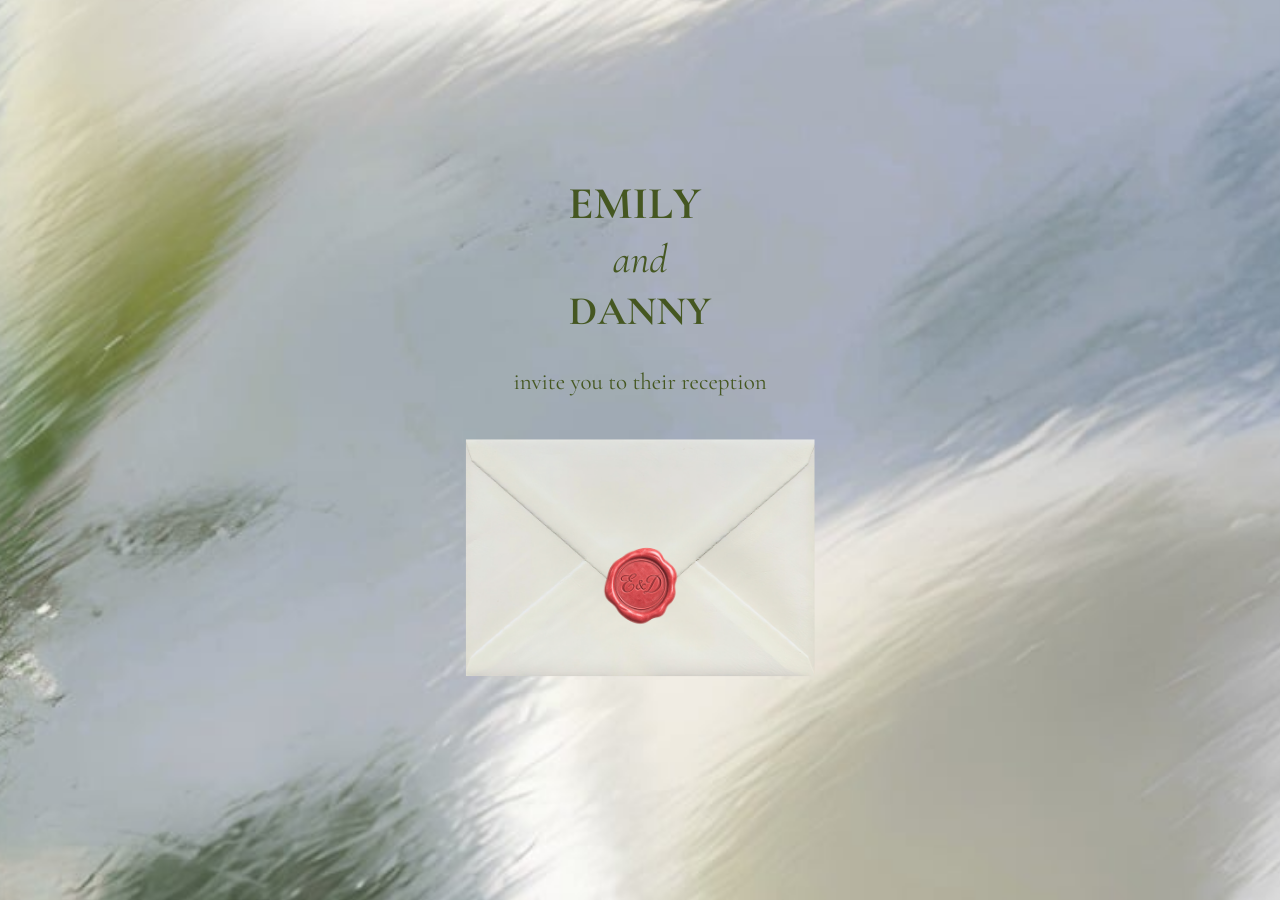
==== commit cdea8796: "fix" ====
--- a/c69befc4-8422-41a0-84bf-d0f8e8e46f44.html
+++ b/c69befc4-8422-41a0-84bf-d0f8e8e46f44.html
@@ -54,8 +54,6 @@
         <meta property="og:title" content="">
         <meta property="og:image" content="assets/images/d5b7774bf47c335dd8fd486892e2036b.jpg"/>
         <meta property="og:type" content="website">
-        <link rel="shortcut icon" href="assets/images/2d0b56e7e51cf11036ad8734bdb67e2d.png">
-        <link rel="apple-touch-icon" href="assets/images/725b756a69a7d4c235070e51acd85560.png" sizes="180x180">
         <script nonce="dc369a8f-dd8f-4b7e-83f2-523de36e225a">
             window['__canva_website_bootstrap__'] = JSON.parse('{"A":"DAHXi1R3WYs","B":"eyJhbGciOiJkaXIiLCJlbmMiOiJBMjU2R0NNIiwia2lkIjoia2lkLTE3Nzg0NzAzNjEzOTQifQ..IXLhKfqINKBEACnN.XmVes78iUKsEVxP0zYcV7GNr6wvOe2Zgzj-ynlhBgV-73KUkfi2SF5ElqNtnnK6yjBC22aF0Nw.hPIiYZNc8VN9fUNanQ0keg"}');
         </script>
@@ -152,9 +150,55 @@
                     ['touchend', 'click', 'scroll'].forEach(function (e) { document.addEventListener(e, again, true); });
                 }
 
+
+                // Typewriter reveal for the hero date: clips the text (left to right, one character at a time)
+                // without touching the DOM, so Canva's renderer is unaffected. Starts when the envelope is clicked.
+                var TYPE_TEXT = 'October 22, 2027', TYPE_STEP = 95, TYPE_DELAY = 650;
+                var typeStarted = false;
+                var reduceMotion = window.matchMedia && window.matchMedia('(prefers-reduced-motion: reduce)').matches;
+                function findTypeEl() {
+                    var ps = document.querySelectorAll('p');
+                    for (var i = 0; i < ps.length; i++) { if (ps[i].textContent.trim() === TYPE_TEXT) return ps[i]; }
+                    return null;
+                }
+                function hideType(el, pct) { el.style.clipPath = 'inset(-20px ' + pct + '% -20px -20px)'; }
+                // Canva re-renders the page while it loads, so keep re-hiding the date until the envelope is clicked.
+                (function prepType() {
+                    if (reduceMotion) return;
+                    var tries = 0, t = setInterval(function () {
+                        if (typeStarted || ++tries > 600) { clearInterval(t); return; }
+                        var e = findTypeEl();
+                        if (e && !e.style.clipPath) hideType(e, 100);
+                    }, 50);
+                })();
+                function startType() {
+                    if (reduceMotion) return;
+                    typeStarted = true;
+                    var el = findTypeEl();
+                    if (!el) return;
+                    var chars = [], w = document.createTreeWalker(el, NodeFilter.SHOW_TEXT), n;
+                    while ((n = w.nextNode())) { for (var o = 0; o < n.data.length; o++) chars.push([n, o]); }
+                    if (!chars.length) { el.style.clipPath = ''; return; }
+                    var pr = el.getBoundingClientRect(), r = document.createRange(), pcts = [];
+                    for (var k = 0; k < chars.length; k++) {
+                        r.setStart(chars[0][0], chars[0][1]);
+                        r.setEnd(chars[k][0], chars[k][1] + 1);
+                        var right = r.getBoundingClientRect().right;
+                        pcts.push(Math.max(0, Math.min(100, (pr.right - right) / pr.width * 100)));
+                    }
+                    hideType(el, 100);
+                    var i = 0;
+                    setTimeout(function step() {
+                        if (i >= pcts.length) { el.style.clipPath = ''; return; }
+                        hideType(el, pcts[i++]);
+                        setTimeout(step, TYPE_STEP);
+                    }, TYPE_DELAY);
+                }
+
                 // Clicking the envelope: remove the overlay and start the music (loops forever)
                 intro.addEventListener('click', function () {
                     watchVideos();
+                    startType();
                     audio.play().catch(function () {});
                     btn.style.display = 'flex';
                     intro.style.opacity = '0';
